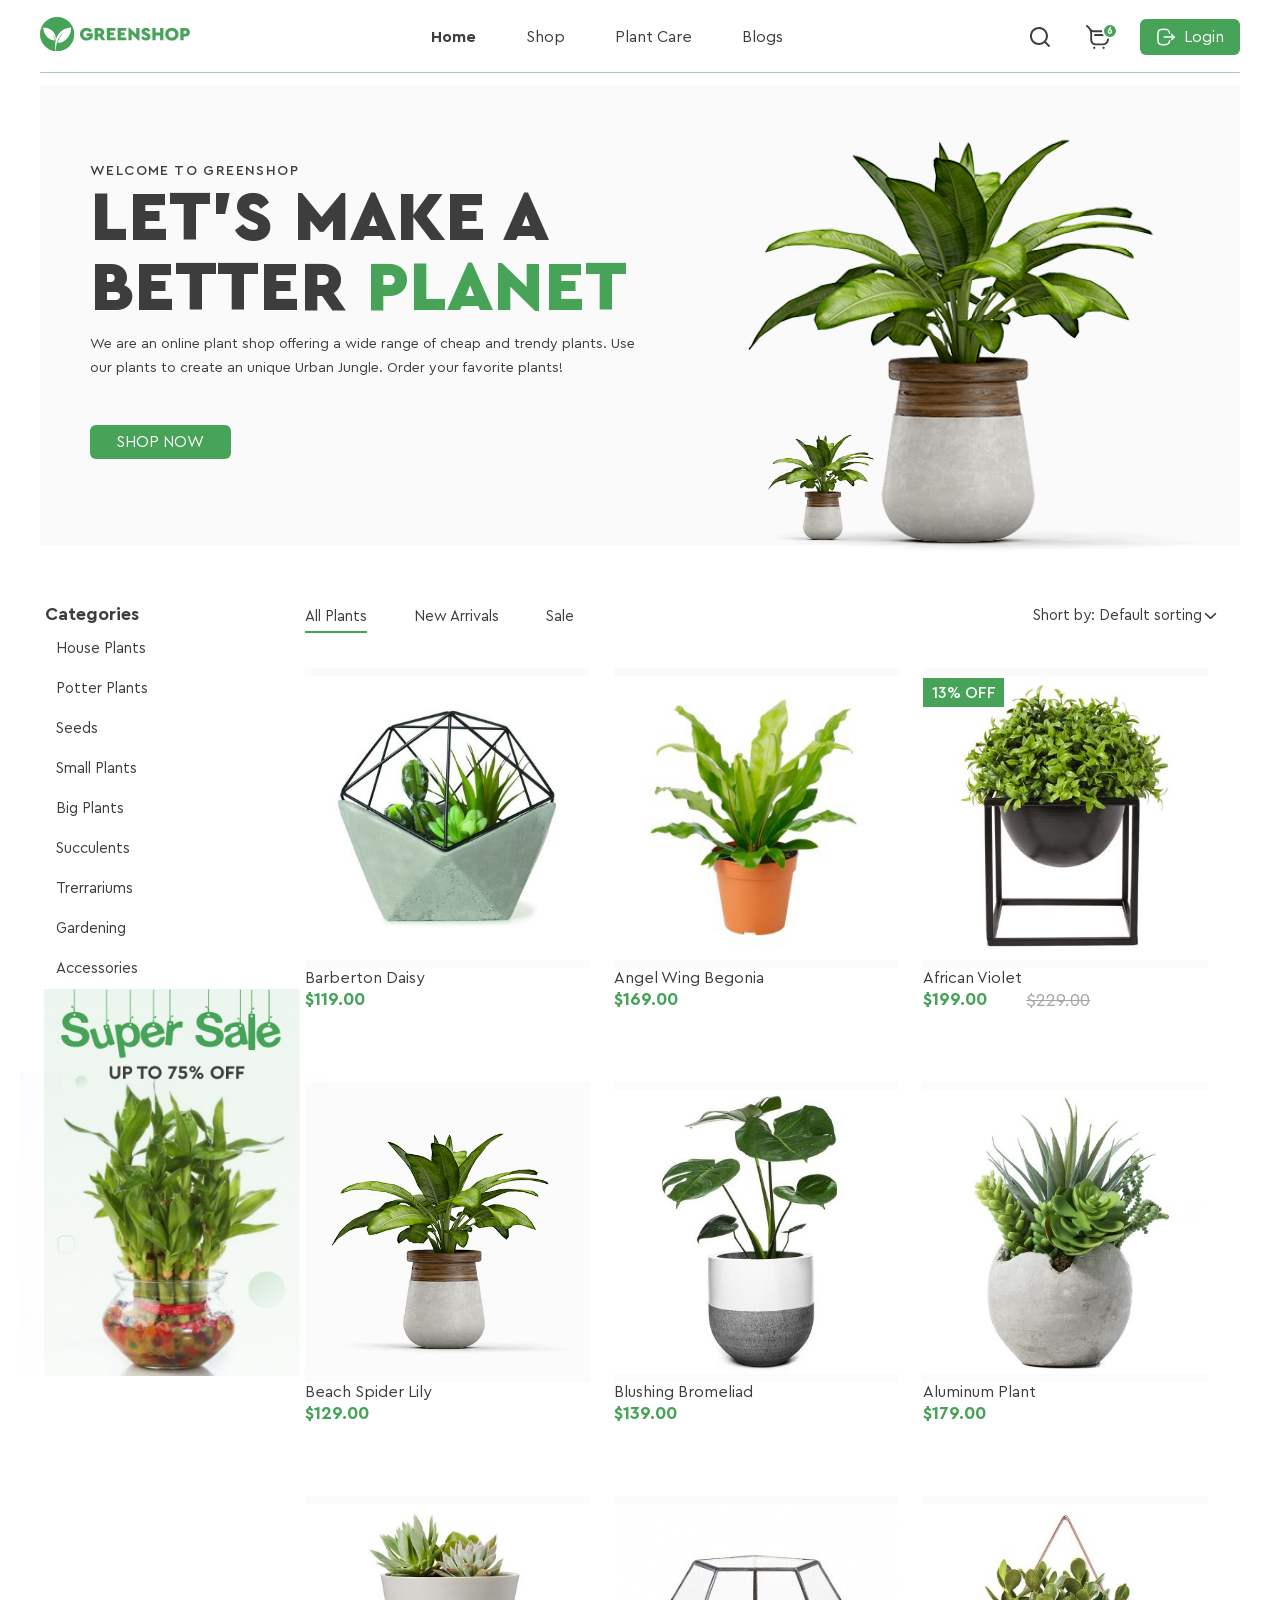
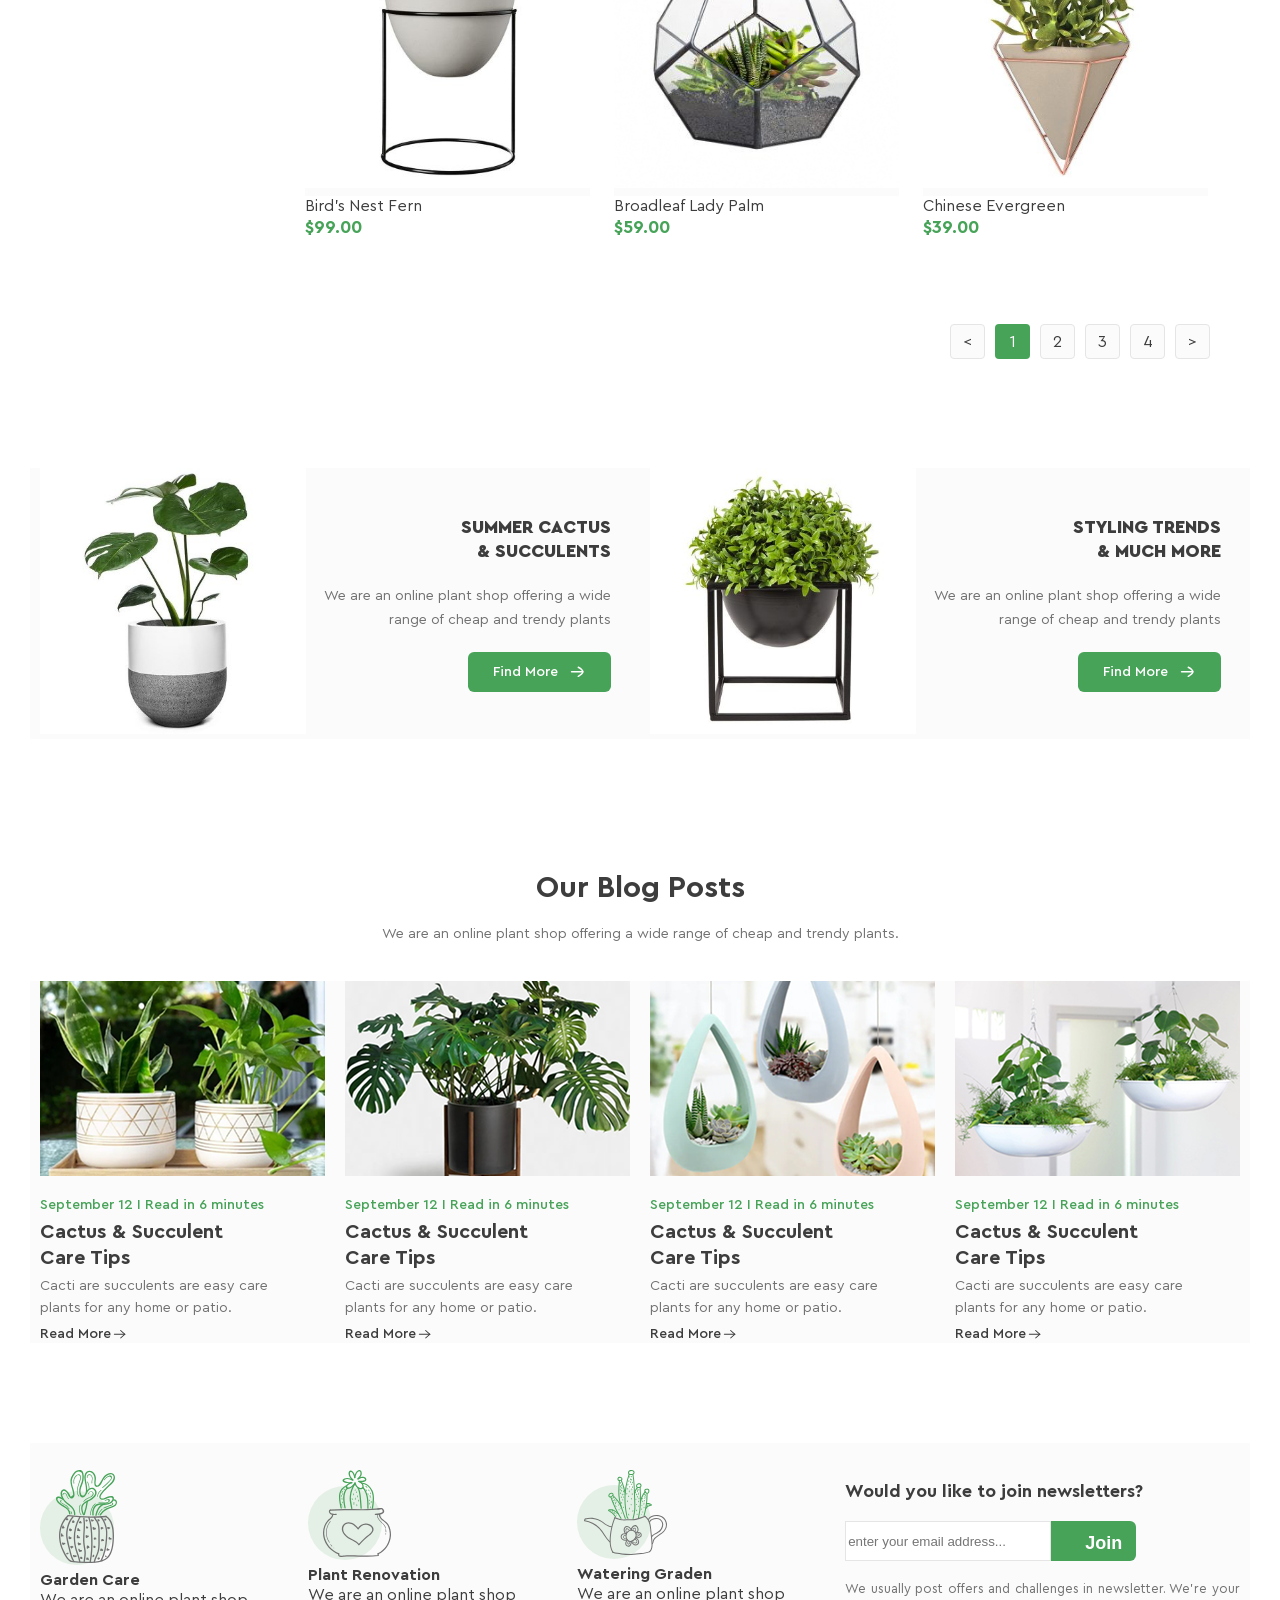
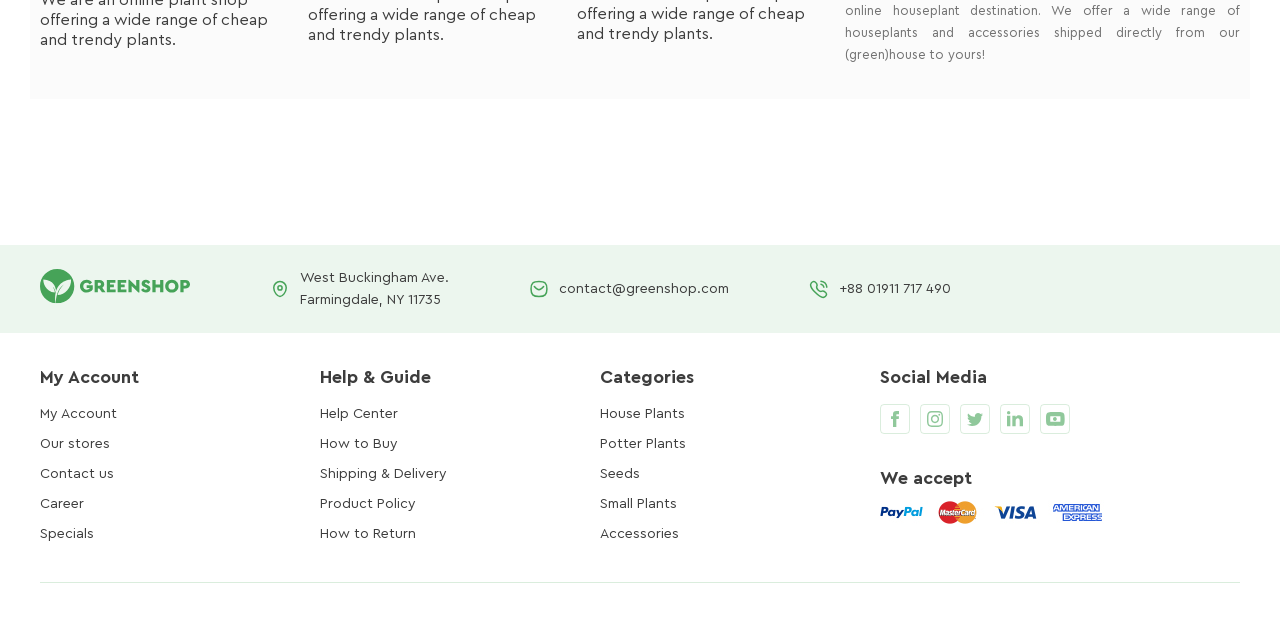
==== lesson11/index.html @ 42bcc13f "feat: add lesson11 folder with responsive layout" ====
<!DOCTYPE html>
<html lang="en">

<head>
    <meta charset="UTF-8">
    <meta name="viewport" content="width=device-width, initial-scale=1.0">
    <link rel="stylesheet" href="css/style.css">
    <title>Home</title>
</head>

<body class="body">
    <div class="wrapper">
        <header class="header">
            <a href="#" class="logo">
                <svg xmlns="http://www.w3.org/2000/svg" width="150" height="35" viewBox="0 0 150 35" fill="none">
                    <g clip-path="url(#clip0_1_38)">
                        <path
                            d="M17.15 0C7.67748 0 0 7.67746 0 17.15C0 26.0201 6.73548 33.3175 15.3711 34.207C14.8496 29.9134 15.0436 26.4001 15.7067 23.5135C15.3347 21.7225 14.4898 19.0703 12.5734 17.1864C12.5734 17.1864 13.8348 19.0784 14.5181 21.6214C14.5181 21.6255 14.5221 21.6295 14.5221 21.6335C14.5949 21.9044 14.6596 22.1793 14.7162 22.4623C14.7283 22.527 14.7404 22.5917 14.7526 22.6604C14.8051 22.9515 14.8536 23.2426 14.886 23.5418C5.19513 22.3532 3.12921 13.6569 3.35561 10.3781C13.665 10.9482 15.7754 17.8292 16.0827 22.0985C19.4585 11.0412 30.1843 10.4024 31.0697 10.3781C31.4538 18.8763 25.1509 25.5026 17.6149 26.0807C17.6635 25.8503 17.7201 25.6198 17.7767 25.3934C17.7928 25.3247 17.813 25.26 17.8333 25.1913C17.8777 25.0296 17.9222 24.8679 17.9748 24.7061C17.995 24.6374 18.0192 24.5646 18.0394 24.4959C18.096 24.318 18.1567 24.1442 18.2173 23.9663C18.2335 23.9259 18.2456 23.8854 18.2618 23.845C18.3386 23.6348 18.4195 23.4326 18.5003 23.2305C18.5084 23.2143 18.5125 23.1941 18.5205 23.1779C18.5205 23.1779 18.5205 23.1779 18.5246 23.1779C20.4571 18.5043 24.0229 15.4439 24.0229 15.4439C17.0247 19.4868 15.8441 29.9983 15.6582 34.2231C16.1514 34.2676 16.6446 34.2999 17.15 34.2999C26.6225 34.2999 34.3 26.6225 34.3 17.15C34.3 7.67746 26.6225 0 17.15 0Z"
                            fill="#46A358" />
                        <path
                            d="M46.7038 10.7454C48.9719 10.7454 50.8235 11.7198 52.0243 13.4987L49.7764 15.4109C48.9719 14.287 47.9975 13.7048 46.6472 13.7048C44.5691 13.7048 43.2754 15.0713 43.2754 17.1534C43.2754 19.2719 44.6419 20.695 46.8372 20.695C48.0177 20.695 48.9557 20.2826 49.5541 19.5913V19.0091H46.6674V16.2357H52.7763V20.1331C52.1941 21.164 51.3693 21.9888 50.302 22.6235C49.2347 23.242 48.0339 23.5614 46.7038 23.5614C42.9924 23.618 39.9238 20.7314 39.9764 17.1534C39.9198 13.5957 42.9924 10.6888 46.7038 10.7454Z"
                            fill="#46A358" />
                        <path
                            d="M61.9577 23.3315L59.1681 19.4907H57.8379V23.3315H54.6157V10.9683H59.4672C62.2204 10.9683 64.246 12.6542 64.246 15.2214C64.246 16.7375 63.5142 17.9948 62.2973 18.7428L65.5559 23.3315H61.9577ZM57.8339 16.6809H59.4834C60.3809 16.6809 60.9631 16.0987 60.9631 15.2214C60.9631 14.3441 60.3809 13.7781 59.4834 13.7781H57.8339V16.6809Z"
                            fill="#46A358" />
                        <path
                            d="M66.8335 10.9683H75.4126V13.8711H70.0557V15.5772H73.8763V18.2738H70.0557V20.4287H75.639V23.3315H66.8335V10.9683Z"
                            fill="#46A358" />
                        <path
                            d="M77.644 10.9683H86.223V13.8711H80.8662V15.5772H84.6867V18.2738H80.8662V20.4287H86.4494V23.3315H77.644V10.9683Z"
                            fill="#46A358" />
                        <path
                            d="M99.4194 10.9681V23.5577H98.3884L91.6812 17.0567V23.3313H88.459V10.7417H89.4899L96.1971 17.1497V10.9681H99.4194Z"
                            fill="#46A358" />
                        <path
                            d="M103.264 19.1349C103.996 20.1092 104.764 20.7278 106.017 20.7278C106.862 20.7278 107.291 20.4286 107.291 19.8262C107.291 19.2845 107.008 19.1147 106.034 18.6821L104.76 18.1201C102.718 17.2186 101.631 16.0583 101.631 14.3926C101.631 12.2013 103.43 10.7378 105.957 10.7378C107.998 10.7378 109.442 11.7121 110.19 13.2282L108.035 14.8777C107.436 13.9802 106.875 13.5678 105.993 13.5678C105.318 13.5678 104.889 13.8306 104.889 14.3562C104.889 14.805 105.152 15.0516 105.957 15.3669L107.38 15.9653C109.535 16.8668 110.545 17.9503 110.545 19.6928C110.545 22.0903 108.577 23.5538 106.009 23.5538C103.782 23.5538 101.983 22.4865 101.081 20.7804L103.264 19.1349Z"
                            fill="#46A358" />
                        <path
                            d="M112.393 10.9683H115.615V15.4842H120.131V10.9683H123.353V23.3315H120.131V18.387H115.615V23.3315H112.393V10.9683Z"
                            fill="#46A358" />
                        <path
                            d="M131.843 10.7417C135.442 10.6649 138.607 13.6081 138.53 17.1497C138.603 20.7277 135.442 23.6143 131.843 23.5577C128.229 23.6143 125.116 20.7277 125.193 17.1497C125.116 13.6081 128.229 10.6689 131.843 10.7417ZM131.86 13.7011C129.874 13.7011 128.488 15.108 128.488 17.1497C128.488 18.1806 128.807 19.0216 129.426 19.6603C130.044 20.2789 130.869 20.5983 131.86 20.5983C133.772 20.5983 135.231 19.2116 135.231 17.1497C135.235 15.108 133.772 13.7011 131.86 13.7011Z"
                            fill="#46A358" />
                        <path
                            d="M140.374 10.9683H145.225C147.979 10.9683 150.004 12.6542 150.004 15.2214C150.004 17.7523 147.926 19.4907 145.225 19.4907H143.596V23.3315H140.374V10.9683ZM145.242 16.6809C146.139 16.6809 146.721 16.0987 146.721 15.2214C146.721 14.3441 146.139 13.7781 145.242 13.7781H143.592V16.6809H145.242Z"
                            fill="#46A358" />
                    </g>
                    <defs>
                        <clipPath id="clip0_1_38">
                            <rect width="150" height="34.2999" fill="white" />
                        </clipPath>
                    </defs>
                </svg>
            </a>
            <nav class="menu-nav">
                <ul class="navigation">
                    <li><a href="#" class="active">Home</a></li>
                    <li><a href="#">Shop</a></li>
                    <li>
                        <a href="#">Plant Care</a>
                        <ul class="nav-hover">
                            <li><a href="#">Drainage</a></li>
                            <li><a href="#">Fungicides</a></li>
                            <li><a href="#">Fertilizer</a></li>
                            <li><a href="#">Priming</a></li>
                        </ul>
                    </li>
                    <li><a href="#">Blogs</a></li>
                </ul>
            </nav>
            <div class="line">
                <button type="button" class="search">
                    <svg xmlns="http://www.w3.org/2000/svg" width="20" height="20" viewBox="0 0 20 20" fill="none">
                        <path
                            d="M14.5726 16.0029C10.5755 19.1865 4.988 18.3056 2.02842 14.6542C-0.828088 11.129 -0.64944 6.04347 2.44943 2.82482C5.65137 -0.500594 10.6854 -0.944524 14.3346 1.78337C15.642 2.76051 16.6183 4.00364 17.2542 5.50838C17.8938 7.02186 18.0881 8.59654 17.8663 10.2205C17.6452 11.837 17 13.2775 15.9499 14.6217C16.0349 14.6773 16.1255 14.7173 16.1904 14.7822C17.3448 15.9311 18.4947 17.0843 19.6491 18.2331C19.9227 18.5054 20.0589 18.8225 19.9776 19.2047C19.8165 19.9651 18.9107 20.2586 18.3298 19.7366C18.0575 19.4925 17.807 19.2234 17.5484 18.9649C16.6002 18.0177 15.6526 17.0699 14.7044 16.1227C14.665 16.0853 14.6238 16.0503 14.5726 16.0029ZM15.9605 8.98677C15.9705 5.12689 12.8529 2.00627 8.98261 2.00065C5.12292 1.99503 2.00781 5.09068 1.99094 8.94806C1.97408 12.8173 5.08544 15.9467 8.96762 15.9648C12.8117 15.9829 15.9505 12.8504 15.9605 8.98677Z"
                            fill="#3D3D3D" />
                    </svg>
                </button>
                <a href="#" class="shop">
                    <svg xmlns="http://www.w3.org/2000/svg" width="24" height="24" viewBox="0 0 24 24" fill="none">
                        <path
                            d="M17.1558 20.25H9.89066C6.78905 20.25 4.26569 17.7267 4.26569 14.6251V8.85947C4.26569 5.9762 2.82861 3.30739 0.421544 1.72031C-0.0107343 1.43531 -0.130077 0.853876 0.154921 0.421598C0.439919 -0.0107278 1.02131 -0.130118 1.45368 0.154974C2.82776 1.06097 3.94254 2.2559 4.73969 3.63167C4.91195 3.82466 6.30104 5.29699 8.57821 5.29699H19.3738C22.3191 5.24191 24.6245 8.19769 23.8544 11.0406L22.6117 15.9939C21.9829 18.4998 19.7394 20.25 17.1558 20.25ZM5.90415 6.64234C6.06001 7.36238 6.14068 8.10483 6.14068 8.85947V14.6251C6.14068 16.6928 7.82292 18.375 9.89066 18.375H17.1558C18.8782 18.375 20.3739 17.2082 20.793 15.5376L22.0358 10.5844C22.4933 8.89509 21.1233 7.13931 19.3738 7.17198H8.57817C7.54828 7.17198 6.65185 6.94993 5.90415 6.64234ZM9.42191 22.8281C9.42191 22.1809 8.89724 21.6563 8.25004 21.6563C6.69511 21.7182 6.69647 23.9387 8.25004 24C8.89724 24 9.42191 23.4753 9.42191 22.8281ZM18.75 22.8281C18.75 22.1809 18.2253 21.6563 17.5781 21.6563C16.0232 21.7182 16.0245 23.9387 17.5781 24C18.2253 24 18.75 23.4753 18.75 22.8281ZM20.3113 9.98446C20.3113 9.46668 19.8916 9.04697 19.3738 9.04697H8.95316C7.7093 9.09647 7.71023 10.8729 8.95316 10.922H19.3738C19.8916 10.922 20.3113 10.5022 20.3113 9.98446Z"
                            fill="#3D3D3D" />
                    </svg>
                    
                        <div class="number">6</div>
                    
                </a>
                <a href="" class="login">
                    <svg xmlns="http://www.w3.org/2000/svg" width="20" height="20" viewBox="0 0 20 20" fill="none">
                        <path d="M18.1592 10.1003H8.125" stroke="white" stroke-width="1.5" stroke-linecap="round"
                            stroke-linejoin="round" />
                        <path d="M15.7202 7.67041L18.1602 10.1004L15.7202 12.5304" stroke="white" stroke-width="1.5"
                            stroke-linecap="round" stroke-linejoin="round" />
                        <path
                            d="M13.6331 6.35817C13.3581 3.37484 12.2414 2.2915 7.79972 2.2915C1.88222 2.2915 1.88222 4.2165 1.88222 9.99984C1.88222 15.7832 1.88222 17.7082 7.79972 17.7082C12.2414 17.7082 13.3581 16.6248 13.6331 13.6415"
                            stroke="white" stroke-width="1.5" stroke-linecap="round" stroke-linejoin="round" />
                    </svg>
                    Login
                </a>
            </div>
        </header>
        <main class="main">
            <section class="section">
                <div class="capa-list">
                    <div class="capa circle">
                        <p class="wel">Welcome to GreenShop</p>
                        <h1 class="title">Let’s Make a <br> Better <span class="span">Planet</span></h1>
                        <p class="description">We are an online plant shop offering a wide range of cheap and trendy
                            plants. Use <br> our plants to create an unique Urban Jungle. Order your favorite plants!
                        </p>
                        <a href="#" class="button-shop"> Shop Now </a>
                    </div>
                    <div class="img capa">
                        <img src="img/header.png" class="plant">
                    </div>
                </div>
            </section>
            <div class="catalog">
                <div class="catalog-left">
                    <div class="menu">
                        <h3>Categories</h3>
                        <ul>
                            <li><a href="#">House Plants</a></li>
                            <li><a href="#">Potter Plants</a></li>
                            <li><a href="#">Seeds</a></li>
                            <li><a href="#">Small Plants</a></li>
                            <li><a href="#">Big Plants</a></li>
                            <li><a href="#">Succulents</a></li>
                            <li><a href="#">Trerrariums</a></li>
                            <li><a href="#">Gardening</a></li>
                            <li><a href="#">Accessories</a></li>
                        </ul>
                    </div>
                    <div class="baner">
                        <a href="#"><img src="./img/banner.jpg" alt=""></a>
                    </div>
                </div>
                <section class="catalog-main">
                    <div class="catalog-filter">
                        <div class="catalog-filter-link">
                            <ul>
                                <li><a href="#" class="active-link">All Plants</a></li>
                                <li><a href="#">New Arrivals</a></li>
                                <li><a href="#">Sale</a></li>
                            </ul>
                        </div>
                        <div class="catalog-sort">
                            <span class="sort-label">
                                Short by: Default sorting
                                <svg xmlns="http://www.w3.org/2000/svg" width="18" height="16" viewBox="0 0 18 16" fill="none">
                                    <path d="M13.4979 5.66675L8.52495 10.3334L3.552 5.66675" stroke="#3D3D3D" stroke-width="1.5" stroke-linecap="round" stroke-linejoin="round"/>
                                </svg>
                            </span>
                           
                        </div>
                    </div>
                    <div class="catalog-list">
                        <div class="item">
                            <article class="catalog-item">
                                <div>
                                    <div class="catalog-item-pic">
                                        <img src="./img/img1.png" class="img-responsive" alt="">
                                        <div class="catalog-icons">
                                            <a href="#"> 
                                                <svg xmlns="http://www.w3.org/2000/svg" width="20" height="20" viewBox="0 0 20 20" fill="none">
                                                    <path d="M14.294 16.8721H8.24077C5.65655 16.8721 3.55412 14.7696 3.55412 12.1854V7.3816C3.55412 4.9793 2.35676 2.75568 0.351225 1.43334C-0.00894369 1.19588 -0.108379 0.711439 0.129078 0.35127C0.366535 -0.00893829 0.850939 -0.108412 1.21119 0.129123C2.35606 0.883986 3.28487 1.87959 3.94905 3.02586C4.09258 3.18665 5.24995 4.41338 7.14726 4.41338H16.142C18.596 4.36749 20.5168 6.83021 19.8752 9.19892L18.8397 13.3259C18.3159 15.4138 16.4466 16.8721 14.294 16.8721ZM4.91926 5.53431C5.04912 6.13424 5.11634 6.75284 5.11634 7.3816V12.1854C5.11634 13.9082 6.51796 15.3098 8.24077 15.3098H14.294C15.7291 15.3098 16.9752 14.3377 17.3245 12.9457L18.3599 8.81876C18.7412 7.41128 17.5997 5.94838 16.142 5.9756H7.14722C6.28913 5.9756 5.54224 5.7906 4.91926 5.53431ZM7.85021 19.0201C7.85021 18.4809 7.41307 18.0437 6.87383 18.0437C5.57828 18.0953 5.57942 19.9454 6.87383 19.9965C7.41307 19.9965 7.85021 19.5593 7.85021 19.0201ZM15.6222 19.0201C15.6222 18.4809 15.1851 18.0437 14.6459 18.0437C13.3503 18.0953 13.3514 19.9454 14.6459 19.9965C15.1851 19.9965 15.6222 19.5593 15.6222 19.0201ZM16.9231 8.31893C16.9231 7.88752 16.5734 7.53782 16.142 7.53782H7.45966C6.42329 7.57906 6.42407 9.05914 7.45966 9.10003H16.142C16.5734 9.10003 16.9231 8.75033 16.9231 8.31893Z" fill="#3D3D3D"/>
                                                </svg>
                                            </a>
                                            <a href="#"> 
                                                <svg xmlns="http://www.w3.org/2000/svg" width="20" height="20" viewBox="0 0 20 20" fill="none">
                                                    <path d="M10 18.8873C9.71527 18.8873 9.44077 18.7842 9.22684 18.5968C8.41888 17.8903 7.63992 17.2264 6.95267 16.6408L6.94916 16.6377C4.93423 14.9207 3.19427 13.4378 1.98364 11.9771C0.630341 10.3441 0 8.79578 0 7.10434C0 5.46097 0.563507 3.94485 1.58661 2.83508C2.62192 1.71219 4.04251 1.09375 5.58716 1.09375C6.74164 1.09375 7.79892 1.45874 8.72955 2.1785C9.19922 2.54181 9.62494 2.98645 10 3.5051C10.3752 2.98645 10.8008 2.54181 11.2706 2.1785C12.2012 1.45874 13.2585 1.09375 14.413 1.09375C15.9575 1.09375 17.3782 1.71219 18.4135 2.83508C19.4366 3.94485 20 5.46097 20 7.10434C20 8.79578 19.3698 10.3441 18.0165 11.9769C16.8059 13.4378 15.0661 14.9205 13.0515 16.6374C12.363 17.224 11.5828 17.8889 10.773 18.5971C10.5592 18.7842 10.2846 18.8873 10 18.8873ZM5.58716 2.26532C4.37363 2.26532 3.25882 2.74963 2.44781 3.62915C1.62476 4.52194 1.17142 5.75607 1.17142 7.10434C1.17142 8.52692 1.70013 9.79919 2.88559 11.2296C4.03137 12.6122 5.73563 14.0645 7.70889 15.7462L7.71255 15.7492C8.4024 16.3371 9.18442 17.0036 9.99832 17.7153C10.8171 17.0023 11.6003 16.3347 12.2916 15.7458C14.2647 14.0642 15.9688 12.6122 17.1146 11.2296C18.2999 9.79919 18.8286 8.52692 18.8286 7.10434C18.8286 5.75607 18.3752 4.52194 17.5522 3.62915C16.7413 2.74963 15.6264 2.26532 14.413 2.26532C13.524 2.26532 12.7078 2.54791 11.9872 3.10516C11.3449 3.60199 10.8975 4.23004 10.6352 4.66949C10.5003 4.89548 10.2629 5.03036 10 5.03036C9.73709 5.03036 9.49966 4.89548 9.36478 4.66949C9.10263 4.23004 8.65524 3.60199 8.01285 3.10516C7.29218 2.54791 6.47598 2.26532 5.58716 2.26532Z" fill="#3D3D3D"/>
                                                </svg>
                                            </a>
                                            <a href="#"> 
                                                <svg xmlns="http://www.w3.org/2000/svg" width="20" height="20" viewBox="0 0 20 20" fill="none">
                                                    <g clip-path="url(#clip0_34326_66)">
                                                        <path d="M14.5655 16.0022C10.5703 19.1858 4.98543 18.3048 2.02723 14.6536C-0.827947 11.1284 -0.649381 6.04306 2.44805 2.8245C5.6485 -0.500824 10.6802 -0.944742 14.3277 1.78307C15.6344 2.76019 16.6103 4.00328 17.2459 5.50798C17.8852 7.02142 18.0794 8.59605 17.8578 10.22C17.6367 11.8365 16.9918 13.2769 15.9422 14.6211C16.0272 14.6767 16.1177 14.7166 16.1826 14.7816C17.3364 15.9304 18.4859 17.0836 19.6397 18.2324C19.9131 18.5046 20.0493 18.8218 19.9681 19.2039C19.807 19.9643 18.9017 20.2578 18.321 19.7358C18.0488 19.4917 17.7985 19.2226 17.54 18.9641C16.5922 18.017 15.6451 17.0692 14.6973 16.122C14.6579 16.0846 14.6167 16.0496 14.5655 16.0022ZM15.9529 8.98627C15.9629 5.1265 12.8467 2.00597 8.97818 2.00035C5.12029 1.99473 2.00663 5.09029 1.98977 8.94757C1.97291 12.8167 5.08283 15.946 8.9632 15.9641C12.8055 15.9822 15.9429 12.8498 15.9529 8.98627Z" fill="#3D3D3D"/>
                                                    </g>
                                                    <defs>
                                                        <clipPath id="clip0_34326_66">
                                                        <rect width="19.9913" height="20" fill="white"/>
                                                        </clipPath>
                                                    </defs>
                                                </svg>
                                            </a>
                                        </div>
                                    </div>
                                    <a href="#" class="catalog-item-title">Barberton Daisy</a>
                                    <p class="catalog-item-price">$119.00</p>
                                </div>
                            </article>
                        </div>
                        <div class="item">
                            <article class="catalog-item">
                                <div>
                                    <div class="catalog-item-pic">
                                        <img src="./img/img2.jpg" class="img-responsive" alt="">
                                        <div class="catalog-icons">
                                            <a href="#"> 
                                                <svg xmlns="http://www.w3.org/2000/svg" width="20" height="20" viewBox="0 0 20 20" fill="none">
                                                    <path d="M14.294 16.8721H8.24077C5.65655 16.8721 3.55412 14.7696 3.55412 12.1854V7.3816C3.55412 4.9793 2.35676 2.75568 0.351225 1.43334C-0.00894369 1.19588 -0.108379 0.711439 0.129078 0.35127C0.366535 -0.00893829 0.850939 -0.108412 1.21119 0.129123C2.35606 0.883986 3.28487 1.87959 3.94905 3.02586C4.09258 3.18665 5.24995 4.41338 7.14726 4.41338H16.142C18.596 4.36749 20.5168 6.83021 19.8752 9.19892L18.8397 13.3259C18.3159 15.4138 16.4466 16.8721 14.294 16.8721ZM4.91926 5.53431C5.04912 6.13424 5.11634 6.75284 5.11634 7.3816V12.1854C5.11634 13.9082 6.51796 15.3098 8.24077 15.3098H14.294C15.7291 15.3098 16.9752 14.3377 17.3245 12.9457L18.3599 8.81876C18.7412 7.41128 17.5997 5.94838 16.142 5.9756H7.14722C6.28913 5.9756 5.54224 5.7906 4.91926 5.53431ZM7.85021 19.0201C7.85021 18.4809 7.41307 18.0437 6.87383 18.0437C5.57828 18.0953 5.57942 19.9454 6.87383 19.9965C7.41307 19.9965 7.85021 19.5593 7.85021 19.0201ZM15.6222 19.0201C15.6222 18.4809 15.1851 18.0437 14.6459 18.0437C13.3503 18.0953 13.3514 19.9454 14.6459 19.9965C15.1851 19.9965 15.6222 19.5593 15.6222 19.0201ZM16.9231 8.31893C16.9231 7.88752 16.5734 7.53782 16.142 7.53782H7.45966C6.42329 7.57906 6.42407 9.05914 7.45966 9.10003H16.142C16.5734 9.10003 16.9231 8.75033 16.9231 8.31893Z" fill="#3D3D3D"/>
                                                </svg>
                                            </a>
                                            <a href="#"> 
                                                <svg xmlns="http://www.w3.org/2000/svg" width="20" height="20" viewBox="0 0 20 20" fill="none">
                                                    <path d="M10 18.8873C9.71527 18.8873 9.44077 18.7842 9.22684 18.5968C8.41888 17.8903 7.63992 17.2264 6.95267 16.6408L6.94916 16.6377C4.93423 14.9207 3.19427 13.4378 1.98364 11.9771C0.630341 10.3441 0 8.79578 0 7.10434C0 5.46097 0.563507 3.94485 1.58661 2.83508C2.62192 1.71219 4.04251 1.09375 5.58716 1.09375C6.74164 1.09375 7.79892 1.45874 8.72955 2.1785C9.19922 2.54181 9.62494 2.98645 10 3.5051C10.3752 2.98645 10.8008 2.54181 11.2706 2.1785C12.2012 1.45874 13.2585 1.09375 14.413 1.09375C15.9575 1.09375 17.3782 1.71219 18.4135 2.83508C19.4366 3.94485 20 5.46097 20 7.10434C20 8.79578 19.3698 10.3441 18.0165 11.9769C16.8059 13.4378 15.0661 14.9205 13.0515 16.6374C12.363 17.224 11.5828 17.8889 10.773 18.5971C10.5592 18.7842 10.2846 18.8873 10 18.8873ZM5.58716 2.26532C4.37363 2.26532 3.25882 2.74963 2.44781 3.62915C1.62476 4.52194 1.17142 5.75607 1.17142 7.10434C1.17142 8.52692 1.70013 9.79919 2.88559 11.2296C4.03137 12.6122 5.73563 14.0645 7.70889 15.7462L7.71255 15.7492C8.4024 16.3371 9.18442 17.0036 9.99832 17.7153C10.8171 17.0023 11.6003 16.3347 12.2916 15.7458C14.2647 14.0642 15.9688 12.6122 17.1146 11.2296C18.2999 9.79919 18.8286 8.52692 18.8286 7.10434C18.8286 5.75607 18.3752 4.52194 17.5522 3.62915C16.7413 2.74963 15.6264 2.26532 14.413 2.26532C13.524 2.26532 12.7078 2.54791 11.9872 3.10516C11.3449 3.60199 10.8975 4.23004 10.6352 4.66949C10.5003 4.89548 10.2629 5.03036 10 5.03036C9.73709 5.03036 9.49966 4.89548 9.36478 4.66949C9.10263 4.23004 8.65524 3.60199 8.01285 3.10516C7.29218 2.54791 6.47598 2.26532 5.58716 2.26532Z" fill="#3D3D3D"/>
                                                </svg>
                                            </a>
                                            <a href="#"> 
                                                <svg xmlns="http://www.w3.org/2000/svg" width="20" height="20" viewBox="0 0 20 20" fill="none">
                                                    <g clip-path="url(#clip0_34326_66)">
                                                        <path d="M14.5655 16.0022C10.5703 19.1858 4.98543 18.3048 2.02723 14.6536C-0.827947 11.1284 -0.649381 6.04306 2.44805 2.8245C5.6485 -0.500824 10.6802 -0.944742 14.3277 1.78307C15.6344 2.76019 16.6103 4.00328 17.2459 5.50798C17.8852 7.02142 18.0794 8.59605 17.8578 10.22C17.6367 11.8365 16.9918 13.2769 15.9422 14.6211C16.0272 14.6767 16.1177 14.7166 16.1826 14.7816C17.3364 15.9304 18.4859 17.0836 19.6397 18.2324C19.9131 18.5046 20.0493 18.8218 19.9681 19.2039C19.807 19.9643 18.9017 20.2578 18.321 19.7358C18.0488 19.4917 17.7985 19.2226 17.54 18.9641C16.5922 18.017 15.6451 17.0692 14.6973 16.122C14.6579 16.0846 14.6167 16.0496 14.5655 16.0022ZM15.9529 8.98627C15.9629 5.1265 12.8467 2.00597 8.97818 2.00035C5.12029 1.99473 2.00663 5.09029 1.98977 8.94757C1.97291 12.8167 5.08283 15.946 8.9632 15.9641C12.8055 15.9822 15.9429 12.8498 15.9529 8.98627Z" fill="#3D3D3D"/>
                                                    </g>
                                                    <defs>
                                                        <clipPath id="clip0_34326_66">
                                                        <rect width="19.9913" height="20" fill="white"/>
                                                        </clipPath>
                                                    </defs>
                                                </svg>
                                            </a>
                                        </div>
                                    </div>
                                    <a href="#" class="catalog-item-title">Angel Wing Begonia</a>
                                    <p class="catalog-item-price">$169.00</p>
                                </div>
                            </article>
                        </div>
                        <div class="item">
                            <article class="catalog-item">
                                <div class="catalog-label">
                                    13% off
                                </div>
                                <div>
                                    <div class="catalog-item-pic">
                                        <img src="./img/img3.png" class="img-responsive" alt="">
                                        <div class="catalog-icons">
                                            <a href="#"> 
                                                <svg xmlns="http://www.w3.org/2000/svg" width="20" height="20" viewBox="0 0 20 20" fill="none">
                                                    <path d="M14.294 16.8721H8.24077C5.65655 16.8721 3.55412 14.7696 3.55412 12.1854V7.3816C3.55412 4.9793 2.35676 2.75568 0.351225 1.43334C-0.00894369 1.19588 -0.108379 0.711439 0.129078 0.35127C0.366535 -0.00893829 0.850939 -0.108412 1.21119 0.129123C2.35606 0.883986 3.28487 1.87959 3.94905 3.02586C4.09258 3.18665 5.24995 4.41338 7.14726 4.41338H16.142C18.596 4.36749 20.5168 6.83021 19.8752 9.19892L18.8397 13.3259C18.3159 15.4138 16.4466 16.8721 14.294 16.8721ZM4.91926 5.53431C5.04912 6.13424 5.11634 6.75284 5.11634 7.3816V12.1854C5.11634 13.9082 6.51796 15.3098 8.24077 15.3098H14.294C15.7291 15.3098 16.9752 14.3377 17.3245 12.9457L18.3599 8.81876C18.7412 7.41128 17.5997 5.94838 16.142 5.9756H7.14722C6.28913 5.9756 5.54224 5.7906 4.91926 5.53431ZM7.85021 19.0201C7.85021 18.4809 7.41307 18.0437 6.87383 18.0437C5.57828 18.0953 5.57942 19.9454 6.87383 19.9965C7.41307 19.9965 7.85021 19.5593 7.85021 19.0201ZM15.6222 19.0201C15.6222 18.4809 15.1851 18.0437 14.6459 18.0437C13.3503 18.0953 13.3514 19.9454 14.6459 19.9965C15.1851 19.9965 15.6222 19.5593 15.6222 19.0201ZM16.9231 8.31893C16.9231 7.88752 16.5734 7.53782 16.142 7.53782H7.45966C6.42329 7.57906 6.42407 9.05914 7.45966 9.10003H16.142C16.5734 9.10003 16.9231 8.75033 16.9231 8.31893Z" fill="#3D3D3D"/>
                                                </svg>
                                            </a>
                                            <a href="#"> 
                                                <svg xmlns="http://www.w3.org/2000/svg" width="20" height="20" viewBox="0 0 20 20" fill="none">
                                                    <path d="M10 18.8873C9.71527 18.8873 9.44077 18.7842 9.22684 18.5968C8.41888 17.8903 7.63992 17.2264 6.95267 16.6408L6.94916 16.6377C4.93423 14.9207 3.19427 13.4378 1.98364 11.9771C0.630341 10.3441 0 8.79578 0 7.10434C0 5.46097 0.563507 3.94485 1.58661 2.83508C2.62192 1.71219 4.04251 1.09375 5.58716 1.09375C6.74164 1.09375 7.79892 1.45874 8.72955 2.1785C9.19922 2.54181 9.62494 2.98645 10 3.5051C10.3752 2.98645 10.8008 2.54181 11.2706 2.1785C12.2012 1.45874 13.2585 1.09375 14.413 1.09375C15.9575 1.09375 17.3782 1.71219 18.4135 2.83508C19.4366 3.94485 20 5.46097 20 7.10434C20 8.79578 19.3698 10.3441 18.0165 11.9769C16.8059 13.4378 15.0661 14.9205 13.0515 16.6374C12.363 17.224 11.5828 17.8889 10.773 18.5971C10.5592 18.7842 10.2846 18.8873 10 18.8873ZM5.58716 2.26532C4.37363 2.26532 3.25882 2.74963 2.44781 3.62915C1.62476 4.52194 1.17142 5.75607 1.17142 7.10434C1.17142 8.52692 1.70013 9.79919 2.88559 11.2296C4.03137 12.6122 5.73563 14.0645 7.70889 15.7462L7.71255 15.7492C8.4024 16.3371 9.18442 17.0036 9.99832 17.7153C10.8171 17.0023 11.6003 16.3347 12.2916 15.7458C14.2647 14.0642 15.9688 12.6122 17.1146 11.2296C18.2999 9.79919 18.8286 8.52692 18.8286 7.10434C18.8286 5.75607 18.3752 4.52194 17.5522 3.62915C16.7413 2.74963 15.6264 2.26532 14.413 2.26532C13.524 2.26532 12.7078 2.54791 11.9872 3.10516C11.3449 3.60199 10.8975 4.23004 10.6352 4.66949C10.5003 4.89548 10.2629 5.03036 10 5.03036C9.73709 5.03036 9.49966 4.89548 9.36478 4.66949C9.10263 4.23004 8.65524 3.60199 8.01285 3.10516C7.29218 2.54791 6.47598 2.26532 5.58716 2.26532Z" fill="#3D3D3D"/>
                                                </svg>
                                            </a>
                                            <a href="#"> 
                                                <svg xmlns="http://www.w3.org/2000/svg" width="20" height="20" viewBox="0 0 20 20" fill="none">
                                                    <g clip-path="url(#clip0_34326_66)">
                                                        <path d="M14.5655 16.0022C10.5703 19.1858 4.98543 18.3048 2.02723 14.6536C-0.827947 11.1284 -0.649381 6.04306 2.44805 2.8245C5.6485 -0.500824 10.6802 -0.944742 14.3277 1.78307C15.6344 2.76019 16.6103 4.00328 17.2459 5.50798C17.8852 7.02142 18.0794 8.59605 17.8578 10.22C17.6367 11.8365 16.9918 13.2769 15.9422 14.6211C16.0272 14.6767 16.1177 14.7166 16.1826 14.7816C17.3364 15.9304 18.4859 17.0836 19.6397 18.2324C19.9131 18.5046 20.0493 18.8218 19.9681 19.2039C19.807 19.9643 18.9017 20.2578 18.321 19.7358C18.0488 19.4917 17.7985 19.2226 17.54 18.9641C16.5922 18.017 15.6451 17.0692 14.6973 16.122C14.6579 16.0846 14.6167 16.0496 14.5655 16.0022ZM15.9529 8.98627C15.9629 5.1265 12.8467 2.00597 8.97818 2.00035C5.12029 1.99473 2.00663 5.09029 1.98977 8.94757C1.97291 12.8167 5.08283 15.946 8.9632 15.9641C12.8055 15.9822 15.9429 12.8498 15.9529 8.98627Z" fill="#3D3D3D"/>
                                                    </g>
                                                    <defs>
                                                        <clipPath id="clip0_34326_66">
                                                        <rect width="19.9913" height="20" fill="white"/>
                                                        </clipPath>
                                                    </defs>
                                                </svg>
                                            </a>
                                        </div>
                                    </div>
                                    <a href="#" class="catalog-item-title">African Violet</a>
                                    <div class="sale">
                                        <p class="catalog-item-price">$199.00</p>
                                        <p class="item-price-sale">$229.00</p>
                                    </div>
                                </div>
                            </article>
                        </div>

                        <div class="item">
                            <article class="catalog-item">
                                <div>
                                    <div class="catalog-item-pic">
                                        <img src="./img/img4.png" class="img-responsive" alt="">
                                        <div class="catalog-icons">
                                            <a href="#"> 
                                                <svg xmlns="http://www.w3.org/2000/svg" width="20" height="20" viewBox="0 0 20 20" fill="none">
                                                    <path d="M14.294 16.8721H8.24077C5.65655 16.8721 3.55412 14.7696 3.55412 12.1854V7.3816C3.55412 4.9793 2.35676 2.75568 0.351225 1.43334C-0.00894369 1.19588 -0.108379 0.711439 0.129078 0.35127C0.366535 -0.00893829 0.850939 -0.108412 1.21119 0.129123C2.35606 0.883986 3.28487 1.87959 3.94905 3.02586C4.09258 3.18665 5.24995 4.41338 7.14726 4.41338H16.142C18.596 4.36749 20.5168 6.83021 19.8752 9.19892L18.8397 13.3259C18.3159 15.4138 16.4466 16.8721 14.294 16.8721ZM4.91926 5.53431C5.04912 6.13424 5.11634 6.75284 5.11634 7.3816V12.1854C5.11634 13.9082 6.51796 15.3098 8.24077 15.3098H14.294C15.7291 15.3098 16.9752 14.3377 17.3245 12.9457L18.3599 8.81876C18.7412 7.41128 17.5997 5.94838 16.142 5.9756H7.14722C6.28913 5.9756 5.54224 5.7906 4.91926 5.53431ZM7.85021 19.0201C7.85021 18.4809 7.41307 18.0437 6.87383 18.0437C5.57828 18.0953 5.57942 19.9454 6.87383 19.9965C7.41307 19.9965 7.85021 19.5593 7.85021 19.0201ZM15.6222 19.0201C15.6222 18.4809 15.1851 18.0437 14.6459 18.0437C13.3503 18.0953 13.3514 19.9454 14.6459 19.9965C15.1851 19.9965 15.6222 19.5593 15.6222 19.0201ZM16.9231 8.31893C16.9231 7.88752 16.5734 7.53782 16.142 7.53782H7.45966C6.42329 7.57906 6.42407 9.05914 7.45966 9.10003H16.142C16.5734 9.10003 16.9231 8.75033 16.9231 8.31893Z" fill="#3D3D3D"/>
                                                </svg>
                                            </a>
                                            <a href="#"> 
                                                <svg xmlns="http://www.w3.org/2000/svg" width="20" height="20" viewBox="0 0 20 20" fill="none">
                                                    <path d="M10 18.8873C9.71527 18.8873 9.44077 18.7842 9.22684 18.5968C8.41888 17.8903 7.63992 17.2264 6.95267 16.6408L6.94916 16.6377C4.93423 14.9207 3.19427 13.4378 1.98364 11.9771C0.630341 10.3441 0 8.79578 0 7.10434C0 5.46097 0.563507 3.94485 1.58661 2.83508C2.62192 1.71219 4.04251 1.09375 5.58716 1.09375C6.74164 1.09375 7.79892 1.45874 8.72955 2.1785C9.19922 2.54181 9.62494 2.98645 10 3.5051C10.3752 2.98645 10.8008 2.54181 11.2706 2.1785C12.2012 1.45874 13.2585 1.09375 14.413 1.09375C15.9575 1.09375 17.3782 1.71219 18.4135 2.83508C19.4366 3.94485 20 5.46097 20 7.10434C20 8.79578 19.3698 10.3441 18.0165 11.9769C16.8059 13.4378 15.0661 14.9205 13.0515 16.6374C12.363 17.224 11.5828 17.8889 10.773 18.5971C10.5592 18.7842 10.2846 18.8873 10 18.8873ZM5.58716 2.26532C4.37363 2.26532 3.25882 2.74963 2.44781 3.62915C1.62476 4.52194 1.17142 5.75607 1.17142 7.10434C1.17142 8.52692 1.70013 9.79919 2.88559 11.2296C4.03137 12.6122 5.73563 14.0645 7.70889 15.7462L7.71255 15.7492C8.4024 16.3371 9.18442 17.0036 9.99832 17.7153C10.8171 17.0023 11.6003 16.3347 12.2916 15.7458C14.2647 14.0642 15.9688 12.6122 17.1146 11.2296C18.2999 9.79919 18.8286 8.52692 18.8286 7.10434C18.8286 5.75607 18.3752 4.52194 17.5522 3.62915C16.7413 2.74963 15.6264 2.26532 14.413 2.26532C13.524 2.26532 12.7078 2.54791 11.9872 3.10516C11.3449 3.60199 10.8975 4.23004 10.6352 4.66949C10.5003 4.89548 10.2629 5.03036 10 5.03036C9.73709 5.03036 9.49966 4.89548 9.36478 4.66949C9.10263 4.23004 8.65524 3.60199 8.01285 3.10516C7.29218 2.54791 6.47598 2.26532 5.58716 2.26532Z" fill="#3D3D3D"/>
                                                </svg>
                                            </a>
                                            <a href="#"> 
                                                <svg xmlns="http://www.w3.org/2000/svg" width="20" height="20" viewBox="0 0 20 20" fill="none">
                                                    <g clip-path="url(#clip0_34326_66)">
                                                        <path d="M14.5655 16.0022C10.5703 19.1858 4.98543 18.3048 2.02723 14.6536C-0.827947 11.1284 -0.649381 6.04306 2.44805 2.8245C5.6485 -0.500824 10.6802 -0.944742 14.3277 1.78307C15.6344 2.76019 16.6103 4.00328 17.2459 5.50798C17.8852 7.02142 18.0794 8.59605 17.8578 10.22C17.6367 11.8365 16.9918 13.2769 15.9422 14.6211C16.0272 14.6767 16.1177 14.7166 16.1826 14.7816C17.3364 15.9304 18.4859 17.0836 19.6397 18.2324C19.9131 18.5046 20.0493 18.8218 19.9681 19.2039C19.807 19.9643 18.9017 20.2578 18.321 19.7358C18.0488 19.4917 17.7985 19.2226 17.54 18.9641C16.5922 18.017 15.6451 17.0692 14.6973 16.122C14.6579 16.0846 14.6167 16.0496 14.5655 16.0022ZM15.9529 8.98627C15.9629 5.1265 12.8467 2.00597 8.97818 2.00035C5.12029 1.99473 2.00663 5.09029 1.98977 8.94757C1.97291 12.8167 5.08283 15.946 8.9632 15.9641C12.8055 15.9822 15.9429 12.8498 15.9529 8.98627Z" fill="#3D3D3D"/>
                                                    </g>
                                                    <defs>
                                                        <clipPath id="clip0_34326_66">
                                                        <rect width="19.9913" height="20" fill="white"/>
                                                        </clipPath>
                                                    </defs>
                                                </svg>
                                            </a>
                                        </div>
                                    </div>
                                    <a href="#" class="catalog-item-title">Beach Spider Lily</a>
                                    <p class="catalog-item-price">$129.00</p>
                                </div>
                            </article>
                        </div>
                        <div class="item">
                            <article class="catalog-item">
                                <div>
                                    <div class="catalog-item-pic">
                                        <img src="./img/img5.png" class="img-responsive" alt="">
                                        <div class="catalog-icons">
                                            <a href="#"> 
                                                <svg xmlns="http://www.w3.org/2000/svg" width="20" height="20" viewBox="0 0 20 20" fill="none">
                                                    <path d="M14.294 16.8721H8.24077C5.65655 16.8721 3.55412 14.7696 3.55412 12.1854V7.3816C3.55412 4.9793 2.35676 2.75568 0.351225 1.43334C-0.00894369 1.19588 -0.108379 0.711439 0.129078 0.35127C0.366535 -0.00893829 0.850939 -0.108412 1.21119 0.129123C2.35606 0.883986 3.28487 1.87959 3.94905 3.02586C4.09258 3.18665 5.24995 4.41338 7.14726 4.41338H16.142C18.596 4.36749 20.5168 6.83021 19.8752 9.19892L18.8397 13.3259C18.3159 15.4138 16.4466 16.8721 14.294 16.8721ZM4.91926 5.53431C5.04912 6.13424 5.11634 6.75284 5.11634 7.3816V12.1854C5.11634 13.9082 6.51796 15.3098 8.24077 15.3098H14.294C15.7291 15.3098 16.9752 14.3377 17.3245 12.9457L18.3599 8.81876C18.7412 7.41128 17.5997 5.94838 16.142 5.9756H7.14722C6.28913 5.9756 5.54224 5.7906 4.91926 5.53431ZM7.85021 19.0201C7.85021 18.4809 7.41307 18.0437 6.87383 18.0437C5.57828 18.0953 5.57942 19.9454 6.87383 19.9965C7.41307 19.9965 7.85021 19.5593 7.85021 19.0201ZM15.6222 19.0201C15.6222 18.4809 15.1851 18.0437 14.6459 18.0437C13.3503 18.0953 13.3514 19.9454 14.6459 19.9965C15.1851 19.9965 15.6222 19.5593 15.6222 19.0201ZM16.9231 8.31893C16.9231 7.88752 16.5734 7.53782 16.142 7.53782H7.45966C6.42329 7.57906 6.42407 9.05914 7.45966 9.10003H16.142C16.5734 9.10003 16.9231 8.75033 16.9231 8.31893Z" fill="#3D3D3D"/>
                                                </svg>
                                            </a>
                                            <a href="#"> 
                                                <svg xmlns="http://www.w3.org/2000/svg" width="20" height="20" viewBox="0 0 20 20" fill="none">
                                                    <path d="M10 18.8873C9.71527 18.8873 9.44077 18.7842 9.22684 18.5968C8.41888 17.8903 7.63992 17.2264 6.95267 16.6408L6.94916 16.6377C4.93423 14.9207 3.19427 13.4378 1.98364 11.9771C0.630341 10.3441 0 8.79578 0 7.10434C0 5.46097 0.563507 3.94485 1.58661 2.83508C2.62192 1.71219 4.04251 1.09375 5.58716 1.09375C6.74164 1.09375 7.79892 1.45874 8.72955 2.1785C9.19922 2.54181 9.62494 2.98645 10 3.5051C10.3752 2.98645 10.8008 2.54181 11.2706 2.1785C12.2012 1.45874 13.2585 1.09375 14.413 1.09375C15.9575 1.09375 17.3782 1.71219 18.4135 2.83508C19.4366 3.94485 20 5.46097 20 7.10434C20 8.79578 19.3698 10.3441 18.0165 11.9769C16.8059 13.4378 15.0661 14.9205 13.0515 16.6374C12.363 17.224 11.5828 17.8889 10.773 18.5971C10.5592 18.7842 10.2846 18.8873 10 18.8873ZM5.58716 2.26532C4.37363 2.26532 3.25882 2.74963 2.44781 3.62915C1.62476 4.52194 1.17142 5.75607 1.17142 7.10434C1.17142 8.52692 1.70013 9.79919 2.88559 11.2296C4.03137 12.6122 5.73563 14.0645 7.70889 15.7462L7.71255 15.7492C8.4024 16.3371 9.18442 17.0036 9.99832 17.7153C10.8171 17.0023 11.6003 16.3347 12.2916 15.7458C14.2647 14.0642 15.9688 12.6122 17.1146 11.2296C18.2999 9.79919 18.8286 8.52692 18.8286 7.10434C18.8286 5.75607 18.3752 4.52194 17.5522 3.62915C16.7413 2.74963 15.6264 2.26532 14.413 2.26532C13.524 2.26532 12.7078 2.54791 11.9872 3.10516C11.3449 3.60199 10.8975 4.23004 10.6352 4.66949C10.5003 4.89548 10.2629 5.03036 10 5.03036C9.73709 5.03036 9.49966 4.89548 9.36478 4.66949C9.10263 4.23004 8.65524 3.60199 8.01285 3.10516C7.29218 2.54791 6.47598 2.26532 5.58716 2.26532Z" fill="#3D3D3D"/>
                                                </svg>
                                            </a>
                                            <a href="#"> 
                                                <svg xmlns="http://www.w3.org/2000/svg" width="20" height="20" viewBox="0 0 20 20" fill="none">
                                                    <g clip-path="url(#clip0_34326_66)">
                                                        <path d="M14.5655 16.0022C10.5703 19.1858 4.98543 18.3048 2.02723 14.6536C-0.827947 11.1284 -0.649381 6.04306 2.44805 2.8245C5.6485 -0.500824 10.6802 -0.944742 14.3277 1.78307C15.6344 2.76019 16.6103 4.00328 17.2459 5.50798C17.8852 7.02142 18.0794 8.59605 17.8578 10.22C17.6367 11.8365 16.9918 13.2769 15.9422 14.6211C16.0272 14.6767 16.1177 14.7166 16.1826 14.7816C17.3364 15.9304 18.4859 17.0836 19.6397 18.2324C19.9131 18.5046 20.0493 18.8218 19.9681 19.2039C19.807 19.9643 18.9017 20.2578 18.321 19.7358C18.0488 19.4917 17.7985 19.2226 17.54 18.9641C16.5922 18.017 15.6451 17.0692 14.6973 16.122C14.6579 16.0846 14.6167 16.0496 14.5655 16.0022ZM15.9529 8.98627C15.9629 5.1265 12.8467 2.00597 8.97818 2.00035C5.12029 1.99473 2.00663 5.09029 1.98977 8.94757C1.97291 12.8167 5.08283 15.946 8.9632 15.9641C12.8055 15.9822 15.9429 12.8498 15.9529 8.98627Z" fill="#3D3D3D"/>
                                                    </g>
                                                    <defs>
                                                        <clipPath id="clip0_34326_66">
                                                        <rect width="19.9913" height="20" fill="white"/>
                                                        </clipPath>
                                                    </defs>
                                                </svg>
                                            </a>
                                        </div>
                                    </div>
                                    <a href="#" class="catalog-item-title">Blushing Bromeliad</a>
                                    <p class="catalog-item-price">$139.00</p>
                                </div>
                            </article>
                        </div>
                        <div class="item">
                            <article class="catalog-item">
                                <div>
                                    <div class="catalog-item-pic">
                                        <img src="./img/img6.png" class="img-responsive" alt="">
                                        <div class="catalog-icons">
                                            <a href="#"> 
                                                <svg xmlns="http://www.w3.org/2000/svg" width="20" height="20" viewBox="0 0 20 20" fill="none">
                                                    <path d="M14.294 16.8721H8.24077C5.65655 16.8721 3.55412 14.7696 3.55412 12.1854V7.3816C3.55412 4.9793 2.35676 2.75568 0.351225 1.43334C-0.00894369 1.19588 -0.108379 0.711439 0.129078 0.35127C0.366535 -0.00893829 0.850939 -0.108412 1.21119 0.129123C2.35606 0.883986 3.28487 1.87959 3.94905 3.02586C4.09258 3.18665 5.24995 4.41338 7.14726 4.41338H16.142C18.596 4.36749 20.5168 6.83021 19.8752 9.19892L18.8397 13.3259C18.3159 15.4138 16.4466 16.8721 14.294 16.8721ZM4.91926 5.53431C5.04912 6.13424 5.11634 6.75284 5.11634 7.3816V12.1854C5.11634 13.9082 6.51796 15.3098 8.24077 15.3098H14.294C15.7291 15.3098 16.9752 14.3377 17.3245 12.9457L18.3599 8.81876C18.7412 7.41128 17.5997 5.94838 16.142 5.9756H7.14722C6.28913 5.9756 5.54224 5.7906 4.91926 5.53431ZM7.85021 19.0201C7.85021 18.4809 7.41307 18.0437 6.87383 18.0437C5.57828 18.0953 5.57942 19.9454 6.87383 19.9965C7.41307 19.9965 7.85021 19.5593 7.85021 19.0201ZM15.6222 19.0201C15.6222 18.4809 15.1851 18.0437 14.6459 18.0437C13.3503 18.0953 13.3514 19.9454 14.6459 19.9965C15.1851 19.9965 15.6222 19.5593 15.6222 19.0201ZM16.9231 8.31893C16.9231 7.88752 16.5734 7.53782 16.142 7.53782H7.45966C6.42329 7.57906 6.42407 9.05914 7.45966 9.10003H16.142C16.5734 9.10003 16.9231 8.75033 16.9231 8.31893Z" fill="#3D3D3D"/>
                                                </svg>
                                            </a>
                                            <a href="#"> 
                                                <svg xmlns="http://www.w3.org/2000/svg" width="20" height="20" viewBox="0 0 20 20" fill="none">
                                                    <path d="M10 18.8873C9.71527 18.8873 9.44077 18.7842 9.22684 18.5968C8.41888 17.8903 7.63992 17.2264 6.95267 16.6408L6.94916 16.6377C4.93423 14.9207 3.19427 13.4378 1.98364 11.9771C0.630341 10.3441 0 8.79578 0 7.10434C0 5.46097 0.563507 3.94485 1.58661 2.83508C2.62192 1.71219 4.04251 1.09375 5.58716 1.09375C6.74164 1.09375 7.79892 1.45874 8.72955 2.1785C9.19922 2.54181 9.62494 2.98645 10 3.5051C10.3752 2.98645 10.8008 2.54181 11.2706 2.1785C12.2012 1.45874 13.2585 1.09375 14.413 1.09375C15.9575 1.09375 17.3782 1.71219 18.4135 2.83508C19.4366 3.94485 20 5.46097 20 7.10434C20 8.79578 19.3698 10.3441 18.0165 11.9769C16.8059 13.4378 15.0661 14.9205 13.0515 16.6374C12.363 17.224 11.5828 17.8889 10.773 18.5971C10.5592 18.7842 10.2846 18.8873 10 18.8873ZM5.58716 2.26532C4.37363 2.26532 3.25882 2.74963 2.44781 3.62915C1.62476 4.52194 1.17142 5.75607 1.17142 7.10434C1.17142 8.52692 1.70013 9.79919 2.88559 11.2296C4.03137 12.6122 5.73563 14.0645 7.70889 15.7462L7.71255 15.7492C8.4024 16.3371 9.18442 17.0036 9.99832 17.7153C10.8171 17.0023 11.6003 16.3347 12.2916 15.7458C14.2647 14.0642 15.9688 12.6122 17.1146 11.2296C18.2999 9.79919 18.8286 8.52692 18.8286 7.10434C18.8286 5.75607 18.3752 4.52194 17.5522 3.62915C16.7413 2.74963 15.6264 2.26532 14.413 2.26532C13.524 2.26532 12.7078 2.54791 11.9872 3.10516C11.3449 3.60199 10.8975 4.23004 10.6352 4.66949C10.5003 4.89548 10.2629 5.03036 10 5.03036C9.73709 5.03036 9.49966 4.89548 9.36478 4.66949C9.10263 4.23004 8.65524 3.60199 8.01285 3.10516C7.29218 2.54791 6.47598 2.26532 5.58716 2.26532Z" fill="#3D3D3D"/>
                                                </svg>
                                            </a>
                                            <a href="#"> 
                                                <svg xmlns="http://www.w3.org/2000/svg" width="20" height="20" viewBox="0 0 20 20" fill="none">
                                                    <g clip-path="url(#clip0_34326_66)">
                                                        <path d="M14.5655 16.0022C10.5703 19.1858 4.98543 18.3048 2.02723 14.6536C-0.827947 11.1284 -0.649381 6.04306 2.44805 2.8245C5.6485 -0.500824 10.6802 -0.944742 14.3277 1.78307C15.6344 2.76019 16.6103 4.00328 17.2459 5.50798C17.8852 7.02142 18.0794 8.59605 17.8578 10.22C17.6367 11.8365 16.9918 13.2769 15.9422 14.6211C16.0272 14.6767 16.1177 14.7166 16.1826 14.7816C17.3364 15.9304 18.4859 17.0836 19.6397 18.2324C19.9131 18.5046 20.0493 18.8218 19.9681 19.2039C19.807 19.9643 18.9017 20.2578 18.321 19.7358C18.0488 19.4917 17.7985 19.2226 17.54 18.9641C16.5922 18.017 15.6451 17.0692 14.6973 16.122C14.6579 16.0846 14.6167 16.0496 14.5655 16.0022ZM15.9529 8.98627C15.9629 5.1265 12.8467 2.00597 8.97818 2.00035C5.12029 1.99473 2.00663 5.09029 1.98977 8.94757C1.97291 12.8167 5.08283 15.946 8.9632 15.9641C12.8055 15.9822 15.9429 12.8498 15.9529 8.98627Z" fill="#3D3D3D"/>
                                                    </g>
                                                    <defs>
                                                        <clipPath id="clip0_34326_66">
                                                        <rect width="19.9913" height="20" fill="white"/>
                                                        </clipPath>
                                                    </defs>
                                                </svg>
                                            </a>
                                        </div>
                                    </div>
                                    <a href="#" class="catalog-item-title">Aluminum Plant</a>
                                    <p class="catalog-item-price">$179.00</p>
                                </div>
                            </article>
                        </div>

                        <div class="item">
                            <article class="catalog-item">
                                <div>
                                    <div class="catalog-item-pic">
                                        <img src="./img/img7.png" class="img-responsive" alt="">
                                        <div class="catalog-icons">
                                            <a href="#"> 
                                                <svg xmlns="http://www.w3.org/2000/svg" width="20" height="20" viewBox="0 0 20 20" fill="none">
                                                    <path d="M14.294 16.8721H8.24077C5.65655 16.8721 3.55412 14.7696 3.55412 12.1854V7.3816C3.55412 4.9793 2.35676 2.75568 0.351225 1.43334C-0.00894369 1.19588 -0.108379 0.711439 0.129078 0.35127C0.366535 -0.00893829 0.850939 -0.108412 1.21119 0.129123C2.35606 0.883986 3.28487 1.87959 3.94905 3.02586C4.09258 3.18665 5.24995 4.41338 7.14726 4.41338H16.142C18.596 4.36749 20.5168 6.83021 19.8752 9.19892L18.8397 13.3259C18.3159 15.4138 16.4466 16.8721 14.294 16.8721ZM4.91926 5.53431C5.04912 6.13424 5.11634 6.75284 5.11634 7.3816V12.1854C5.11634 13.9082 6.51796 15.3098 8.24077 15.3098H14.294C15.7291 15.3098 16.9752 14.3377 17.3245 12.9457L18.3599 8.81876C18.7412 7.41128 17.5997 5.94838 16.142 5.9756H7.14722C6.28913 5.9756 5.54224 5.7906 4.91926 5.53431ZM7.85021 19.0201C7.85021 18.4809 7.41307 18.0437 6.87383 18.0437C5.57828 18.0953 5.57942 19.9454 6.87383 19.9965C7.41307 19.9965 7.85021 19.5593 7.85021 19.0201ZM15.6222 19.0201C15.6222 18.4809 15.1851 18.0437 14.6459 18.0437C13.3503 18.0953 13.3514 19.9454 14.6459 19.9965C15.1851 19.9965 15.6222 19.5593 15.6222 19.0201ZM16.9231 8.31893C16.9231 7.88752 16.5734 7.53782 16.142 7.53782H7.45966C6.42329 7.57906 6.42407 9.05914 7.45966 9.10003H16.142C16.5734 9.10003 16.9231 8.75033 16.9231 8.31893Z" fill="#3D3D3D"/>
                                                </svg>
                                            </a>
                                            <a href="#"> 
                                                <svg xmlns="http://www.w3.org/2000/svg" width="20" height="20" viewBox="0 0 20 20" fill="none">
                                                    <path d="M10 18.8873C9.71527 18.8873 9.44077 18.7842 9.22684 18.5968C8.41888 17.8903 7.63992 17.2264 6.95267 16.6408L6.94916 16.6377C4.93423 14.9207 3.19427 13.4378 1.98364 11.9771C0.630341 10.3441 0 8.79578 0 7.10434C0 5.46097 0.563507 3.94485 1.58661 2.83508C2.62192 1.71219 4.04251 1.09375 5.58716 1.09375C6.74164 1.09375 7.79892 1.45874 8.72955 2.1785C9.19922 2.54181 9.62494 2.98645 10 3.5051C10.3752 2.98645 10.8008 2.54181 11.2706 2.1785C12.2012 1.45874 13.2585 1.09375 14.413 1.09375C15.9575 1.09375 17.3782 1.71219 18.4135 2.83508C19.4366 3.94485 20 5.46097 20 7.10434C20 8.79578 19.3698 10.3441 18.0165 11.9769C16.8059 13.4378 15.0661 14.9205 13.0515 16.6374C12.363 17.224 11.5828 17.8889 10.773 18.5971C10.5592 18.7842 10.2846 18.8873 10 18.8873ZM5.58716 2.26532C4.37363 2.26532 3.25882 2.74963 2.44781 3.62915C1.62476 4.52194 1.17142 5.75607 1.17142 7.10434C1.17142 8.52692 1.70013 9.79919 2.88559 11.2296C4.03137 12.6122 5.73563 14.0645 7.70889 15.7462L7.71255 15.7492C8.4024 16.3371 9.18442 17.0036 9.99832 17.7153C10.8171 17.0023 11.6003 16.3347 12.2916 15.7458C14.2647 14.0642 15.9688 12.6122 17.1146 11.2296C18.2999 9.79919 18.8286 8.52692 18.8286 7.10434C18.8286 5.75607 18.3752 4.52194 17.5522 3.62915C16.7413 2.74963 15.6264 2.26532 14.413 2.26532C13.524 2.26532 12.7078 2.54791 11.9872 3.10516C11.3449 3.60199 10.8975 4.23004 10.6352 4.66949C10.5003 4.89548 10.2629 5.03036 10 5.03036C9.73709 5.03036 9.49966 4.89548 9.36478 4.66949C9.10263 4.23004 8.65524 3.60199 8.01285 3.10516C7.29218 2.54791 6.47598 2.26532 5.58716 2.26532Z" fill="#3D3D3D"/>
                                                </svg>
                                            </a>
                                            <a href="#"> 
                                                <svg xmlns="http://www.w3.org/2000/svg" width="20" height="20" viewBox="0 0 20 20" fill="none">
                                                    <g clip-path="url(#clip0_34326_66)">
                                                        <path d="M14.5655 16.0022C10.5703 19.1858 4.98543 18.3048 2.02723 14.6536C-0.827947 11.1284 -0.649381 6.04306 2.44805 2.8245C5.6485 -0.500824 10.6802 -0.944742 14.3277 1.78307C15.6344 2.76019 16.6103 4.00328 17.2459 5.50798C17.8852 7.02142 18.0794 8.59605 17.8578 10.22C17.6367 11.8365 16.9918 13.2769 15.9422 14.6211C16.0272 14.6767 16.1177 14.7166 16.1826 14.7816C17.3364 15.9304 18.4859 17.0836 19.6397 18.2324C19.9131 18.5046 20.0493 18.8218 19.9681 19.2039C19.807 19.9643 18.9017 20.2578 18.321 19.7358C18.0488 19.4917 17.7985 19.2226 17.54 18.9641C16.5922 18.017 15.6451 17.0692 14.6973 16.122C14.6579 16.0846 14.6167 16.0496 14.5655 16.0022ZM15.9529 8.98627C15.9629 5.1265 12.8467 2.00597 8.97818 2.00035C5.12029 1.99473 2.00663 5.09029 1.98977 8.94757C1.97291 12.8167 5.08283 15.946 8.9632 15.9641C12.8055 15.9822 15.9429 12.8498 15.9529 8.98627Z" fill="#3D3D3D"/>
                                                    </g>
                                                    <defs>
                                                        <clipPath id="clip0_34326_66">
                                                        <rect width="19.9913" height="20" fill="white"/>
                                                        </clipPath>
                                                    </defs>
                                                </svg>
                                            </a>
                                        </div>
                                    </div>
                                    <a href="#" class="catalog-item-title">Bird's Nest Fern</a>
                                    <p class="catalog-item-price">$99.00</p>
                                </div>
                            </article>
                        </div>
                        <div class="item">
                            <article class="catalog-item">
                                <div>
                                    <div class="catalog-item-pic">
                                        <img src="./img/img8.jpg" class="img-responsive" alt="">
                                        <div class="catalog-icons">
                                            <a href="#"> 
                                                <svg xmlns="http://www.w3.org/2000/svg" width="20" height="20" viewBox="0 0 20 20" fill="none">
                                                    <path d="M14.294 16.8721H8.24077C5.65655 16.8721 3.55412 14.7696 3.55412 12.1854V7.3816C3.55412 4.9793 2.35676 2.75568 0.351225 1.43334C-0.00894369 1.19588 -0.108379 0.711439 0.129078 0.35127C0.366535 -0.00893829 0.850939 -0.108412 1.21119 0.129123C2.35606 0.883986 3.28487 1.87959 3.94905 3.02586C4.09258 3.18665 5.24995 4.41338 7.14726 4.41338H16.142C18.596 4.36749 20.5168 6.83021 19.8752 9.19892L18.8397 13.3259C18.3159 15.4138 16.4466 16.8721 14.294 16.8721ZM4.91926 5.53431C5.04912 6.13424 5.11634 6.75284 5.11634 7.3816V12.1854C5.11634 13.9082 6.51796 15.3098 8.24077 15.3098H14.294C15.7291 15.3098 16.9752 14.3377 17.3245 12.9457L18.3599 8.81876C18.7412 7.41128 17.5997 5.94838 16.142 5.9756H7.14722C6.28913 5.9756 5.54224 5.7906 4.91926 5.53431ZM7.85021 19.0201C7.85021 18.4809 7.41307 18.0437 6.87383 18.0437C5.57828 18.0953 5.57942 19.9454 6.87383 19.9965C7.41307 19.9965 7.85021 19.5593 7.85021 19.0201ZM15.6222 19.0201C15.6222 18.4809 15.1851 18.0437 14.6459 18.0437C13.3503 18.0953 13.3514 19.9454 14.6459 19.9965C15.1851 19.9965 15.6222 19.5593 15.6222 19.0201ZM16.9231 8.31893C16.9231 7.88752 16.5734 7.53782 16.142 7.53782H7.45966C6.42329 7.57906 6.42407 9.05914 7.45966 9.10003H16.142C16.5734 9.10003 16.9231 8.75033 16.9231 8.31893Z" fill="#3D3D3D"/>
                                                </svg>
                                            </a>
                                            <a href="#"> 
                                                <svg xmlns="http://www.w3.org/2000/svg" width="20" height="20" viewBox="0 0 20 20" fill="none">
                                                    <path d="M10 18.8873C9.71527 18.8873 9.44077 18.7842 9.22684 18.5968C8.41888 17.8903 7.63992 17.2264 6.95267 16.6408L6.94916 16.6377C4.93423 14.9207 3.19427 13.4378 1.98364 11.9771C0.630341 10.3441 0 8.79578 0 7.10434C0 5.46097 0.563507 3.94485 1.58661 2.83508C2.62192 1.71219 4.04251 1.09375 5.58716 1.09375C6.74164 1.09375 7.79892 1.45874 8.72955 2.1785C9.19922 2.54181 9.62494 2.98645 10 3.5051C10.3752 2.98645 10.8008 2.54181 11.2706 2.1785C12.2012 1.45874 13.2585 1.09375 14.413 1.09375C15.9575 1.09375 17.3782 1.71219 18.4135 2.83508C19.4366 3.94485 20 5.46097 20 7.10434C20 8.79578 19.3698 10.3441 18.0165 11.9769C16.8059 13.4378 15.0661 14.9205 13.0515 16.6374C12.363 17.224 11.5828 17.8889 10.773 18.5971C10.5592 18.7842 10.2846 18.8873 10 18.8873ZM5.58716 2.26532C4.37363 2.26532 3.25882 2.74963 2.44781 3.62915C1.62476 4.52194 1.17142 5.75607 1.17142 7.10434C1.17142 8.52692 1.70013 9.79919 2.88559 11.2296C4.03137 12.6122 5.73563 14.0645 7.70889 15.7462L7.71255 15.7492C8.4024 16.3371 9.18442 17.0036 9.99832 17.7153C10.8171 17.0023 11.6003 16.3347 12.2916 15.7458C14.2647 14.0642 15.9688 12.6122 17.1146 11.2296C18.2999 9.79919 18.8286 8.52692 18.8286 7.10434C18.8286 5.75607 18.3752 4.52194 17.5522 3.62915C16.7413 2.74963 15.6264 2.26532 14.413 2.26532C13.524 2.26532 12.7078 2.54791 11.9872 3.10516C11.3449 3.60199 10.8975 4.23004 10.6352 4.66949C10.5003 4.89548 10.2629 5.03036 10 5.03036C9.73709 5.03036 9.49966 4.89548 9.36478 4.66949C9.10263 4.23004 8.65524 3.60199 8.01285 3.10516C7.29218 2.54791 6.47598 2.26532 5.58716 2.26532Z" fill="#3D3D3D"/>
                                                </svg>
                                            </a>
                                            <a href="#"> 
                                                <svg xmlns="http://www.w3.org/2000/svg" width="20" height="20" viewBox="0 0 20 20" fill="none">
                                                    <g clip-path="url(#clip0_34326_66)">
                                                        <path d="M14.5655 16.0022C10.5703 19.1858 4.98543 18.3048 2.02723 14.6536C-0.827947 11.1284 -0.649381 6.04306 2.44805 2.8245C5.6485 -0.500824 10.6802 -0.944742 14.3277 1.78307C15.6344 2.76019 16.6103 4.00328 17.2459 5.50798C17.8852 7.02142 18.0794 8.59605 17.8578 10.22C17.6367 11.8365 16.9918 13.2769 15.9422 14.6211C16.0272 14.6767 16.1177 14.7166 16.1826 14.7816C17.3364 15.9304 18.4859 17.0836 19.6397 18.2324C19.9131 18.5046 20.0493 18.8218 19.9681 19.2039C19.807 19.9643 18.9017 20.2578 18.321 19.7358C18.0488 19.4917 17.7985 19.2226 17.54 18.9641C16.5922 18.017 15.6451 17.0692 14.6973 16.122C14.6579 16.0846 14.6167 16.0496 14.5655 16.0022ZM15.9529 8.98627C15.9629 5.1265 12.8467 2.00597 8.97818 2.00035C5.12029 1.99473 2.00663 5.09029 1.98977 8.94757C1.97291 12.8167 5.08283 15.946 8.9632 15.9641C12.8055 15.9822 15.9429 12.8498 15.9529 8.98627Z" fill="#3D3D3D"/>
                                                    </g>
                                                    <defs>
                                                        <clipPath id="clip0_34326_66">
                                                        <rect width="19.9913" height="20" fill="white"/>
                                                        </clipPath>
                                                    </defs>
                                                </svg>
                                            </a>
                                        </div>
                                    </div>
                                    <a href="#" class="catalog-item-title">Broadleaf Lady Palm</a>
                                    <p class="catalog-item-price">$59.00</p>
                                </div>
                            </article>
                        </div>
                        <div class="item">
                            <article class="catalog-item">
                                <div>
                                    <div class="catalog-item-pic">
                                        <img src="./img/img9.png" class="img-responsive" alt="">
                                        <div class="catalog-icons">
                                            <a href="#"> 
                                                <svg xmlns="http://www.w3.org/2000/svg" width="20" height="20" viewBox="0 0 20 20" fill="none">
                                                    <path d="M14.294 16.8721H8.24077C5.65655 16.8721 3.55412 14.7696 3.55412 12.1854V7.3816C3.55412 4.9793 2.35676 2.75568 0.351225 1.43334C-0.00894369 1.19588 -0.108379 0.711439 0.129078 0.35127C0.366535 -0.00893829 0.850939 -0.108412 1.21119 0.129123C2.35606 0.883986 3.28487 1.87959 3.94905 3.02586C4.09258 3.18665 5.24995 4.41338 7.14726 4.41338H16.142C18.596 4.36749 20.5168 6.83021 19.8752 9.19892L18.8397 13.3259C18.3159 15.4138 16.4466 16.8721 14.294 16.8721ZM4.91926 5.53431C5.04912 6.13424 5.11634 6.75284 5.11634 7.3816V12.1854C5.11634 13.9082 6.51796 15.3098 8.24077 15.3098H14.294C15.7291 15.3098 16.9752 14.3377 17.3245 12.9457L18.3599 8.81876C18.7412 7.41128 17.5997 5.94838 16.142 5.9756H7.14722C6.28913 5.9756 5.54224 5.7906 4.91926 5.53431ZM7.85021 19.0201C7.85021 18.4809 7.41307 18.0437 6.87383 18.0437C5.57828 18.0953 5.57942 19.9454 6.87383 19.9965C7.41307 19.9965 7.85021 19.5593 7.85021 19.0201ZM15.6222 19.0201C15.6222 18.4809 15.1851 18.0437 14.6459 18.0437C13.3503 18.0953 13.3514 19.9454 14.6459 19.9965C15.1851 19.9965 15.6222 19.5593 15.6222 19.0201ZM16.9231 8.31893C16.9231 7.88752 16.5734 7.53782 16.142 7.53782H7.45966C6.42329 7.57906 6.42407 9.05914 7.45966 9.10003H16.142C16.5734 9.10003 16.9231 8.75033 16.9231 8.31893Z" fill="#3D3D3D"/>
                                                </svg>
                                            </a>
                                            <a href="#"> 
                                                <svg xmlns="http://www.w3.org/2000/svg" width="20" height="20" viewBox="0 0 20 20" fill="none">
                                                    <path d="M10 18.8873C9.71527 18.8873 9.44077 18.7842 9.22684 18.5968C8.41888 17.8903 7.63992 17.2264 6.95267 16.6408L6.94916 16.6377C4.93423 14.9207 3.19427 13.4378 1.98364 11.9771C0.630341 10.3441 0 8.79578 0 7.10434C0 5.46097 0.563507 3.94485 1.58661 2.83508C2.62192 1.71219 4.04251 1.09375 5.58716 1.09375C6.74164 1.09375 7.79892 1.45874 8.72955 2.1785C9.19922 2.54181 9.62494 2.98645 10 3.5051C10.3752 2.98645 10.8008 2.54181 11.2706 2.1785C12.2012 1.45874 13.2585 1.09375 14.413 1.09375C15.9575 1.09375 17.3782 1.71219 18.4135 2.83508C19.4366 3.94485 20 5.46097 20 7.10434C20 8.79578 19.3698 10.3441 18.0165 11.9769C16.8059 13.4378 15.0661 14.9205 13.0515 16.6374C12.363 17.224 11.5828 17.8889 10.773 18.5971C10.5592 18.7842 10.2846 18.8873 10 18.8873ZM5.58716 2.26532C4.37363 2.26532 3.25882 2.74963 2.44781 3.62915C1.62476 4.52194 1.17142 5.75607 1.17142 7.10434C1.17142 8.52692 1.70013 9.79919 2.88559 11.2296C4.03137 12.6122 5.73563 14.0645 7.70889 15.7462L7.71255 15.7492C8.4024 16.3371 9.18442 17.0036 9.99832 17.7153C10.8171 17.0023 11.6003 16.3347 12.2916 15.7458C14.2647 14.0642 15.9688 12.6122 17.1146 11.2296C18.2999 9.79919 18.8286 8.52692 18.8286 7.10434C18.8286 5.75607 18.3752 4.52194 17.5522 3.62915C16.7413 2.74963 15.6264 2.26532 14.413 2.26532C13.524 2.26532 12.7078 2.54791 11.9872 3.10516C11.3449 3.60199 10.8975 4.23004 10.6352 4.66949C10.5003 4.89548 10.2629 5.03036 10 5.03036C9.73709 5.03036 9.49966 4.89548 9.36478 4.66949C9.10263 4.23004 8.65524 3.60199 8.01285 3.10516C7.29218 2.54791 6.47598 2.26532 5.58716 2.26532Z" fill="#3D3D3D"/>
                                                </svg>
                                            </a>
                                            <a href="#"> 
                                                <svg xmlns="http://www.w3.org/2000/svg" width="20" height="20" viewBox="0 0 20 20" fill="none">
                                                    <g clip-path="url(#clip0_34326_66)">
                                                        <path d="M14.5655 16.0022C10.5703 19.1858 4.98543 18.3048 2.02723 14.6536C-0.827947 11.1284 -0.649381 6.04306 2.44805 2.8245C5.6485 -0.500824 10.6802 -0.944742 14.3277 1.78307C15.6344 2.76019 16.6103 4.00328 17.2459 5.50798C17.8852 7.02142 18.0794 8.59605 17.8578 10.22C17.6367 11.8365 16.9918 13.2769 15.9422 14.6211C16.0272 14.6767 16.1177 14.7166 16.1826 14.7816C17.3364 15.9304 18.4859 17.0836 19.6397 18.2324C19.9131 18.5046 20.0493 18.8218 19.9681 19.2039C19.807 19.9643 18.9017 20.2578 18.321 19.7358C18.0488 19.4917 17.7985 19.2226 17.54 18.9641C16.5922 18.017 15.6451 17.0692 14.6973 16.122C14.6579 16.0846 14.6167 16.0496 14.5655 16.0022ZM15.9529 8.98627C15.9629 5.1265 12.8467 2.00597 8.97818 2.00035C5.12029 1.99473 2.00663 5.09029 1.98977 8.94757C1.97291 12.8167 5.08283 15.946 8.9632 15.9641C12.8055 15.9822 15.9429 12.8498 15.9529 8.98627Z" fill="#3D3D3D"/>
                                                    </g>
                                                    <defs>
                                                        <clipPath id="clip0_34326_66">
                                                        <rect width="19.9913" height="20" fill="white"/>
                                                        </clipPath>
                                                    </defs>
                                                </svg>
                                            </a>
                                        </div>
                                    </div>
                                    <a href="#" class="catalog-item-title">Chinese Evergreen</a>
                                    <p class="catalog-item-price">$39.00</p>
                                </div>
                            </article>
                        </div>

                    </div>
                    <div class="catalog-navigation">
                        <a href="#" class="nav-arrow">&lt;</a>
                        <a href="#" class="nav-link active-1">1</a>
                        <a href="#" class="nav-link">2</a>
                        <a href="#" class="nav-link">3</a>
                        <a href="#" class="nav-link">4</a>
                        <a href="#" class="nav-arrow">&gt;</a>
                    </div>
                </section>
            </div>
            <section class="plants-bottom">
                    <article class="plant-left">
                        <div class="img-succulents">
                            <img src="./img/img11.png" class="img-responsive">
                        </div>
                        <div class="title-right">
                            <h3 class="title-article">Summer cactus <br> & succulents</h3>
                            <p class="item-p">
                                We are an online plant shop offering a wide <br> range of cheap and trendy plants
                            </p>
                            <a href="#" class="more">
                                <div class="btn-more">
                                    Find More
                                    <svg xmlns="http://www.w3.org/2000/svg" width="18" height="18" viewBox="0 0 18 18" fill="none">
                                        <path d="M14.8125 8.79419H3.5625" stroke="white" stroke-width="1.5" stroke-linecap="round" stroke-linejoin="round"/>
                                        <path d="M10.2749 4.27587C10.2749 4.27587 14.8124 6.72162 14.8124 8.79312C14.8124 10.8661 10.2749 13.3126 10.2749 13.3126" stroke="white" stroke-width="1.5" stroke-linecap="round" stroke-linejoin="round"/>
                                    </svg>
                                </div>
                            </a>
                        </div>
                    </article>
                    <article class="plant-right">
                        <div class="img-succulents">
                            <img src="./img/img10.png" class="img-responsive">
                        </div>
                        <div class="title-right">
                            <h3 class="title-article">Styling Trends <br> & much more</h3>
                            <p class="item-p">
                                We are an online plant shop offering a wide <br> range of cheap and trendy plants
                            </p>
                            <a href="#" class="more">
                                <div class="btn-more">
                                    Find More
                                    <svg xmlns="http://www.w3.org/2000/svg" width="18" height="18" viewBox="0 0 18 18" fill="none">
                                        <path d="M14.8125 8.79419H3.5625" stroke="white" stroke-width="1.5" stroke-linecap="round" stroke-linejoin="round"/>
                                        <path d="M10.2749 4.27587C10.2749 4.27587 14.8124 6.72162 14.8124 8.79312C14.8124 10.8661 10.2749 13.3126 10.2749 13.3126" stroke="white" stroke-width="1.5" stroke-linecap="round" stroke-linejoin="round"/>
                                    </svg>
                                </div>
                            </a>
                        </div>
                    </article>
            </section>
            <section class="blogs-btm">
                <div class="btm-title-item">
                    <h2>Our Blog Posts</h2>
                    <p class="btm-title">We are an online plant shop offering a wide range of cheap and trendy plants. </p>
                </div>
                <a href="#">
                    <div class="blog-item">
                        <article class="art-blog">
                            <img src="./img/01.png" class="img-responsive">
                            <p class="sept">September 12  I Read in 6 minutes</p>
                            <h3>Cactus & Succulent <br> Care Tips</h3>
                            <p class="blog-title">Cacti are succulents are easy care <br> plants for any home or patio. </p>
                            <div class="btn-blogs">
                                Read More
                                <svg xmlns="http://www.w3.org/2000/svg" width="17" height="15" viewBox="0 0 17 15" fill="none">
                                    <path d="M2.81104 7.28168C2.81104 7.04589 3.00932 6.85102 3.26659 6.82018L3.33811 6.81593L13.8796 6.81593C14.1707 6.81593 14.4067 7.02445 14.4067 7.28168C14.4067 7.51748 14.2084 7.71234 13.9512 7.74318L13.8796 7.74744L3.33811 7.74744C3.04702 7.74744 2.81104 7.53891 2.81104 7.28168Z" fill="#3D3D3D"/>
                                    <path d="M9.25625 3.87058C9.04998 3.68908 9.04926 3.39418 9.25465 3.21191C9.44137 3.0462 9.73415 3.03061 9.94082 3.1655L10 3.21049L14.2518 6.95142C14.4399 7.11691 14.457 7.37656 14.3031 7.55918L14.2518 7.61148L10.0001 11.353C9.79382 11.5345 9.46009 11.5339 9.25468 11.3517C9.06794 11.186 9.05154 10.9272 9.20507 10.7451L9.25622 10.693L13.1327 7.28128L9.25625 3.87058Z" fill="#3D3D3D"/>
                                </svg>
                            </div>
                        </article>
                        <article class="art-blog">
                            <img src="./img/02.png" class="img-responsive">
                            <p class="sept">September 12  I Read in 6 minutes</p>
                            <h3>Cactus & Succulent <br> Care Tips</h3>
                            <p class="blog-title">Cacti are succulents are easy care <br> plants for any home or patio. </p>
                            <div class="btn-blogs">
                                Read More
                                <svg xmlns="http://www.w3.org/2000/svg" width="17" height="15" viewBox="0 0 17 15" fill="none">
                                    <path d="M2.81104 7.28168C2.81104 7.04589 3.00932 6.85102 3.26659 6.82018L3.33811 6.81593L13.8796 6.81593C14.1707 6.81593 14.4067 7.02445 14.4067 7.28168C14.4067 7.51748 14.2084 7.71234 13.9512 7.74318L13.8796 7.74744L3.33811 7.74744C3.04702 7.74744 2.81104 7.53891 2.81104 7.28168Z" fill="#3D3D3D"/>
                                    <path d="M9.25625 3.87058C9.04998 3.68908 9.04926 3.39418 9.25465 3.21191C9.44137 3.0462 9.73415 3.03061 9.94082 3.1655L10 3.21049L14.2518 6.95142C14.4399 7.11691 14.457 7.37656 14.3031 7.55918L14.2518 7.61148L10.0001 11.353C9.79382 11.5345 9.46009 11.5339 9.25468 11.3517C9.06794 11.186 9.05154 10.9272 9.20507 10.7451L9.25622 10.693L13.1327 7.28128L9.25625 3.87058Z" fill="#3D3D3D"/>
                                </svg>
                            </div>
                        </article>
                        <article class="art-blog">
                            <img src="./img/03.png" class="img-responsive">
                            <p class="sept">September 12  I Read in 6 minutes</p>
                            <h3>Cactus & Succulent <br> Care Tips</h3>
                            <p class="blog-title">Cacti are succulents are easy care <br> plants for any home or patio. </p>
                            <div class="btn-blogs">
                                Read More
                                <svg xmlns="http://www.w3.org/2000/svg" width="17" height="15" viewBox="0 0 17 15" fill="none">
                                    <path d="M2.81104 7.28168C2.81104 7.04589 3.00932 6.85102 3.26659 6.82018L3.33811 6.81593L13.8796 6.81593C14.1707 6.81593 14.4067 7.02445 14.4067 7.28168C14.4067 7.51748 14.2084 7.71234 13.9512 7.74318L13.8796 7.74744L3.33811 7.74744C3.04702 7.74744 2.81104 7.53891 2.81104 7.28168Z" fill="#3D3D3D"/>
                                    <path d="M9.25625 3.87058C9.04998 3.68908 9.04926 3.39418 9.25465 3.21191C9.44137 3.0462 9.73415 3.03061 9.94082 3.1655L10 3.21049L14.2518 6.95142C14.4399 7.11691 14.457 7.37656 14.3031 7.55918L14.2518 7.61148L10.0001 11.353C9.79382 11.5345 9.46009 11.5339 9.25468 11.3517C9.06794 11.186 9.05154 10.9272 9.20507 10.7451L9.25622 10.693L13.1327 7.28128L9.25625 3.87058Z" fill="#3D3D3D"/>
                                </svg>
                            </div>
                        </article>
                        <article class="art-blog">
                            <img src="./img/04.png" class="img-responsive">
                            <p class="sept">September 12  I Read in 6 minutes</p>
                            <h3>Cactus & Succulent <br> Care Tips</h3>
                            <p class="blog-title">Cacti are succulents are easy care <br> plants for any home or patio. </p>
                            <div class="btn-blogs">
                                Read More
                                <svg xmlns="http://www.w3.org/2000/svg" width="17" height="15" viewBox="0 0 17 15" fill="none">
                                    <path d="M2.81104 7.28168C2.81104 7.04589 3.00932 6.85102 3.26659 6.82018L3.33811 6.81593L13.8796 6.81593C14.1707 6.81593 14.4067 7.02445 14.4067 7.28168C14.4067 7.51748 14.2084 7.71234 13.9512 7.74318L13.8796 7.74744L3.33811 7.74744C3.04702 7.74744 2.81104 7.53891 2.81104 7.28168Z" fill="#3D3D3D"/>
                                    <path d="M9.25625 3.87058C9.04998 3.68908 9.04926 3.39418 9.25465 3.21191C9.44137 3.0462 9.73415 3.03061 9.94082 3.1655L10 3.21049L14.2518 6.95142C14.4399 7.11691 14.457 7.37656 14.3031 7.55918L14.2518 7.61148L10.0001 11.353C9.79382 11.5345 9.46009 11.5339 9.25468 11.3517C9.06794 11.186 9.05154 10.9272 9.20507 10.7451L9.25622 10.693L13.1327 7.28128L9.25625 3.87058Z" fill="#3D3D3D"/>
                                </svg>
                            </div>
                        </article>
                    </div>
                </a>
            </section>
            <section class="article-plant">
                <article class="plant-info">
                    <img src="./img/gr1.svg">
                    <div class="">
                        <h4>Garden Care</h4>
                        <p class="">We are an online plant shop offering a wide range of cheap and trendy plants.</p>
                    </div>
                </article>
                <article class="plant-info">
                    <img src="./img/gr2.svg">
                    <div class="">
                        <h4>Plant Renovation</h4>
                        <p class="">We are an online plant shop offering a wide range of cheap and trendy plants.</p>
                    </div>
                </article>
                <article class="plant-info">
                    <img src="./img/gr3.svg">
                    <div class="">
                        <h4>Watering Graden</h4>
                        <p class="">We are an online plant shop offering a wide range of cheap and trendy plants.</p>
                    </div>
                </article>
                <div class="form-item">
                    <h4>Would you like to join newsletters?</h4>
                    <form action="#" method="post" class="form-title">
                        <input type="email" class="form-input" placeholder="enter your email address...">
                        <button type="submit" class="button-form">Join</button>
                    </form>
                    <p class="form-btm">
                        We usually post offers and challenges in newsletter. We’re your online houseplant destination. We offer a wide range of houseplants and accessories shipped directly from our (green)house to yours! 
                    </p>
                </div>
            </section>
        </main>
    </div>
    <footer class="footer">
        <div class="greenline">
            <div class="wrapper">
                <div class="contact-line"> 
                    <a href="#"><img src="./img/logo.svg" class="logo-contant"></a>
                    <div class="contact">
                        <a href="">
                            <svg xmlns="http://www.w3.org/2000/svg" width="20" height="20" viewBox="0 0 20 20" fill="none">
                                <path fill-rule="evenodd" clip-rule="evenodd" d="M12.092 8.92543C12.092 7.77437 11.1593 6.84167 10.0082 6.84167C8.85799 6.84167 7.92529 7.77437 7.92529 8.92543C7.92529 10.0756 8.85799 11.0083 10.0082 11.0083C11.1593 11.0083 12.092 10.0756 12.092 8.92543Z" stroke="#46A358" stroke-width="1.5" stroke-linecap="round" stroke-linejoin="round"/>
                                <path fill-rule="evenodd" clip-rule="evenodd" d="M9.99959 17.5C7.58457 17.5 3.75 13.2989 3.75 8.8322C3.75 5.33539 6.54758 2.5 9.99959 2.5C13.4516 2.5 16.25 5.33539 16.25 8.8322C16.25 13.2989 12.4154 17.5 9.99959 17.5Z" stroke="#46A358" stroke-width="1.5" stroke-linecap="round" stroke-linejoin="round"/>
                            </svg>
                            West Buckingham Ave.<br> Farmingdale, NY 11735
                        </a>
                    </div>
                    <div class="contact">
                        <svg xmlns="http://www.w3.org/2000/svg" width="20" height="20" viewBox="0 0 20 20" fill="none">
                            <path d="M14.621 7.51581C14.621 7.51581 11.946 10.7263 9.98943 10.7263C8.03371 10.7263 5.32861 7.51581 5.32861 7.51581" stroke="#46A358" stroke-width="1.5" stroke-linecap="round" stroke-linejoin="round"/>
                            <path fill-rule="evenodd" clip-rule="evenodd" d="M2.04346 9.97397C2.04346 4.27556 4.02758 2.37665 9.97997 2.37665C15.9323 2.37665 17.9165 4.27556 17.9165 9.97397C17.9165 15.6716 15.9323 17.5713 9.97997 17.5713C4.02758 17.5713 2.04346 15.6716 2.04346 9.97397Z" stroke="#46A358" stroke-width="1.5" stroke-linecap="round" stroke-linejoin="round"/>
                        </svg>
                        <a href="mailto:contact@greenshop.com">contact@greenshop.com</a>
                    </div>
                    <div class="contact">
                        <svg xmlns="http://www.w3.org/2000/svg" width="20" height="20" viewBox="0 0 20 20" fill="none">
                            <path d="M11.9604 2.29175C15.0446 2.63425 17.4813 5.06758 17.8279 8.15175" stroke="#46A358" stroke-width="1.5" stroke-linecap="round" stroke-linejoin="round"/>
                            <path d="M11.9604 5.24426C13.4363 5.53093 14.5896 6.6851 14.8771 8.16093" stroke="#46A358" stroke-width="1.5" stroke-linecap="round" stroke-linejoin="round"/>
                            <path fill-rule="evenodd" clip-rule="evenodd" d="M6.41715 13.5825C0.668834 7.83352 1.48623 5.20096 2.0922 4.35263C2.17005 4.21552 4.08881 1.34323 6.14557 3.02839C11.2508 7.23288 4.78767 6.63843 9.07458 10.9261C13.3624 15.2128 12.767 8.74996 16.9717 13.8541C18.6569 15.9117 15.7845 17.8303 15.6483 17.9073C14.7999 18.5141 12.1664 19.3315 6.41715 13.5825Z" stroke="#46A358" stroke-width="1.5" stroke-linecap="round" stroke-linejoin="round"/>
                        </svg>
                        <a href="tel:+8801911717490">+88 01911 717 490</a>
                    </div>
                </div>
            </div>
        </div>
        <div class="wrapper">
            <div class="footer-item">
                <div class="footer-title">
                    <div class="footer-help">
                        <h3>My Account</h3>
                        <ul class="ul-footer">
                            <li><a href="">My Account</a></li>
                            <li><a href="">Our stores</a></li>
                            <li><a href="">Contact us</a></li>
                            <li><a href="">Career</a></li>
                            <li><a href="">Specials</a></li>
                        </ul>
                    </div>
                    <div class="footer-help">
                        <h3>Help & Guide</h3>
                        <ul class="ul-footer">
                            <li><a href="">Help Center</a></li>
                            <li><a href="">How to Buy</a></li>
                            <li><a href="">Shipping & Delivery</a></li>
                            <li><a href="">Product Policy</a></li>
                            <li><a href="">How to Return</a></li>
                        </ul>
                    </div>
                    <div class="footer-help">
                        <h3>Categories</h3>
                        <ul class="ul-footer">
                            <li><a href="">House Plants</a></li>
                            <li><a href="">Potter Plants</a></li>
                            <li><a href="">Seeds</a></li>
                            <li><a href="">Small Plants</a></li>
                            <li><a href="">Accessories</a></li>
                        </ul>
                    </div>
                </div>
            
                <div class="footer-social">
                    <div class="social-list">
                        <h3>Social Media</h3>
                        <ul class="">
                            <li>
                                <a href="">
                                    <svg xmlns="http://www.w3.org/2000/svg" width="8" height="16" viewBox="0 0 8 16" fill="none">
                                        <path d="M2 5.33333H0V8H2V16H5.33333V8H7.73333L8 5.33333H5.33333V4.2C5.33333 3.6 5.46667 3.33333 6.06667 3.33333H8V0H5.46667C3.06667 0 2 1.06667 2 3.06667V5.33333Z" fill="#46A358" fill-opacity="0.6"/>
                                    </svg>
                                </a>
                            </li>
                            <li>
                                <a href="">
                                    <svg xmlns="http://www.w3.org/2000/svg" width="16" height="16" viewBox="0 0 16 16" fill="none">
                                        <path d="M8 1.46667C10.1333 1.46667 10.4 1.46667 11.2667 1.53333C13.4667 1.6 14.4667 2.66667 14.5333 4.8C14.6 5.66667 14.6 5.86667 14.6 8C14.6 10.1333 14.6 10.4 14.5333 11.2C14.4667 13.3333 13.4 14.4 11.2667 14.4667C10.4 14.5333 10.2 14.5333 8 14.5333C5.86667 14.5333 5.6 14.5333 4.8 14.4667C2.6 14.4 1.6 13.3333 1.53333 11.2C1.46667 10.3333 1.46667 10.1333 1.46667 8C1.46667 5.86667 1.46667 5.6 1.53333 4.8C1.6 2.66667 2.66667 1.6 4.8 1.53333C5.6 1.46667 5.86667 1.46667 8 1.46667ZM8 0C5.8 0 5.53333 0 4.73333 0.0666667C1.8 0.2 0.2 1.8 0.0666667 4.73333C0 5.53333 0 5.8 0 8C0 10.2 0 10.4667 0.0666667 11.2667C0.2 14.2 1.8 15.8 4.73333 15.9333C5.53333 16 5.8 16 8 16C10.2 16 10.4667 16 11.2667 15.9333C14.2 15.8 15.8 14.2 15.9333 11.2667C16 10.4667 16 10.2 16 8C16 5.8 16 5.53333 15.9333 4.73333C15.8 1.8 14.2 0.2 11.2667 0.0666667C10.4667 0 10.2 0 8 0ZM8 3.86667C5.73333 3.86667 3.86667 5.73333 3.86667 8C3.86667 10.2667 5.73333 12.1333 8 12.1333C10.2667 12.1333 12.1333 10.2667 12.1333 8C12.1333 5.73333 10.2667 3.86667 8 3.86667ZM8 10.6667C6.53333 10.6667 5.33333 9.46667 5.33333 8C5.33333 6.53333 6.53333 5.33333 8 5.33333C9.46667 5.33333 10.6667 6.53333 10.6667 8C10.6667 9.46667 9.46667 10.6667 8 10.6667ZM12.2667 2.8C11.7333 2.8 11.3333 3.2 11.3333 3.73333C11.3333 4.26667 11.7333 4.66667 12.2667 4.66667C12.8 4.66667 13.2 4.26667 13.2 3.73333C13.2 3.2 12.8 2.8 12.2667 2.8Z" fill="#46A358" fill-opacity="0.6"/>
                                    </svg>
                                </a>
                            </li>
                            <li>
                                <a href="">
                                    <svg xmlns="http://www.w3.org/2000/svg" width="16" height="13" viewBox="0 0 16 13" fill="none">
                                        <path d="M5.03186 13.0036C11.0699 13.0036 14.3718 8.00118 14.3718 3.66357C14.3718 3.52144 14.3689 3.38005 14.3624 3.2392C15.0033 2.77588 15.5605 2.19756 16 1.53953C15.4118 1.80085 14.7789 1.97682 14.1149 2.05616C14.7926 1.64981 15.313 1.0067 15.5585 0.24021C14.9241 0.616357 14.2217 0.889688 13.4742 1.03709C12.8749 0.399076 12.0218 0 11.0779 0C9.26483 0 7.79464 1.4702 7.79464 3.28233C7.79464 3.54001 7.82357 3.79041 7.87962 4.0308C5.1516 3.89377 2.73239 2.58735 1.11352 0.601253C0.831273 1.08622 0.668767 1.64999 0.668767 2.25106C0.668767 3.38988 1.24837 4.3953 2.12968 4.98363C1.59121 4.96707 1.08531 4.81894 0.642926 4.57291C0.642198 4.58656 0.642198 4.60039 0.642198 4.61476C0.642198 6.2047 1.77392 7.53204 3.27578 7.83285C3.00008 7.90801 2.71001 7.94841 2.41047 7.94841C2.19901 7.94841 1.99338 7.9273 1.79339 7.88927C2.21121 9.19332 3.42318 10.1425 4.86007 10.1693C3.73636 11.0499 2.32094 11.5745 0.783049 11.5745C0.518272 11.5745 0.256952 11.5594 0 11.529C1.45273 12.46 3.17769 13.0036 5.03186 13.0036Z" fill="#46A358" fill-opacity="0.6"/>
                                    </svg>
                                </a>
                            </li>
                            <li>
                                <a href="">
                                    <svg xmlns="http://www.w3.org/2000/svg" width="16" height="16" viewBox="0 0 16 16" fill="none">
                                        <path d="M3.33333 1.66667C3.33333 2.6 2.6 3.33333 1.66667 3.33333C0.733333 3.33333 0 2.6 0 1.66667C0 0.733333 0.733333 0 1.66667 0C2.6 0 3.33333 0.733333 3.33333 1.66667ZM3.33333 4.66667H0V15.3333H3.33333V4.66667ZM8.66667 4.66667H5.33333V15.3333H8.66667V9.73333C8.66667 6.6 12.6667 6.33333 12.6667 9.73333V15.3333H16V8.6C16 3.33333 10.0667 3.53333 8.66667 6.13333V4.66667Z" fill="#46A358" fill-opacity="0.6"/>
                                    </svg>
                                </a>
                            </li>
                        <li>
                                <a href="">
                                    <svg xmlns="http://www.w3.org/2000/svg" width="19" height="14" viewBox="0 0 19 14" fill="none">
                                        <path fill-rule="evenodd" clip-rule="evenodd" d="M15.1653 4.42995L15.168 4.43062C15.168 4.43062 15.1676 4.4305 15.1667 4.4303C15.1663 4.4302 15.1658 4.43008 15.1653 4.42995ZM4.32444 4.35686C6.91762 4.19575 11.7483 4.19575 14.3415 4.35686L14.3422 4.3644C14.4047 4.99716 14.4299 5.84143 14.4299 7.01915C14.4299 8.18238 14.4053 9.02689 14.3441 9.66498C11.6962 9.77026 6.97129 9.77027 4.32282 9.66502C4.261 9.03324 4.23602 8.19137 4.23602 7.01915C4.23602 5.84143 4.26123 4.99716 4.32369 4.3644L4.32444 4.35686ZM15.2422 9.61106C15.2422 9.61109 15.2405 9.61148 15.237 9.61215L15.2422 9.61106ZM3.49794 9.60768L3.50063 9.60836C3.49881 9.60793 3.49792 9.60769 3.49794 9.60768ZM0 7.01915C0 11.8412 0.388873 13.63 3.42208 13.8633C6.22196 14.0189 12.4439 14.0189 15.2438 13.8633C18.277 13.7078 18.6659 11.8412 18.6659 7.01915C18.6659 2.19713 18.277 0.408316 15.2438 0.174993C12.4439 -0.0583309 6.22196 -0.0583309 3.42208 0.174993C0.388873 0.408316 0 2.19713 0 7.01915ZM3.49794 4.43062C3.49792 4.43061 3.49884 4.43037 3.50073 4.42992L3.49794 4.43062ZM9.78228 8.73886C8.50388 9.37806 6.99973 8.44845 6.99973 7.01915C6.99973 5.58986 8.50388 4.66025 9.78228 5.29945C11.1994 6.008 11.1994 8.0303 9.78228 8.73886Z" fill="#46A358" fill-opacity="0.6"/>
                                    </svg>
                                </a>
                            </li>
                        </ul>
                    </div>
                    <div class="pay">
                        <h3>We accept</h3>
                        <a href=""><img src="./img/pay.png"></a>
                    </div>
                </div>
            </div>
        </div>
    </footer>
</body>

</html>
---- lesson11/css/style.css ----
@font-face {
    font-family: 'Cera Pro';
    src: url('../fonts/CeraPro-Black.woff2') format('woff2');
    font-weight: 900;
    font-style: normal;
    font-display: swap;
}
@font-face {
    font-family: 'Cera Pro';
    src: url('../fonts/CeraPro-Bold.woff2') format('woff2');
    font-weight: 700;
    font-style: normal;
    font-display: swap;
}
@font-face {
    font-family: 'Cera Pro';
    src: url('../fonts/CeraPro-Light.woff2') format('woff2');
    font-weight: 300;
    font-style: normal;
    font-display: swap;
}
@font-face {
    font-family: 'Cera Pro';
    src: url('../fonts/CeraPro-Medium.woff2') format('woff2');
    font-weight: 500;
    font-style: normal;
    font-display: swap;
}
@font-face {
    font-family: 'Cera Pro';
    src: url('../fonts/CeraPro-Regular.woff2') format('woff2');
    font-weight: 400;
    font-style: normal;
    font-display: swap;
}
@font-face {
    font-family: 'Cera Pro';
    src: url('../fonts/CeraPro-Thin.woff2') format('woff2');
    font-weight: 100;
    font-style: normal;
    font-display: swap;
}



* {
    margin: 0;
    box-sizing: border-box;
}
.body {
    font-family: "Cera Pro";
    font-style: normal;
    color: #3D3D3D;
    background-color: #FFFFFF;
}
.wrapper {
    max-width: 1220px;
    min-width: 991px;
    margin: 0 auto;
    padding: 0 10px;
}
.img-responsive {
    width: 100%;       
    height: auto;  
}

.header {
    padding: 17px 0 16px 0;
    display: flex;
    align-items: center;  
    justify-content: space-between;
    height: 73px;         
    border-bottom: 0.3px solid rgba(70, 163, 88, 0.5);
    margin-bottom: 12px;
}
.logo {
    height: auto;
    min-width: 150px;
    
}

.navigation {
    list-style: none;
    display: flex;
    gap: 50px;
    padding: 0;
}
.navigation > li {
    position: relative;
    padding: 0;
}
.navigation > li:hover ul {
    display: block;
}
.navigation > li > a {
    
    display: flex;
    align-items: center;
    height: 78px;
    text-decoration: none;
    color: #3D3D3D;
    position: relative;
    
}
.navigation > li > a::after {
    content: "";
    position: absolute;
    left: 0;
    bottom: 2px;  
    width: 100%;
    height: 3px;
    background-color: transparent;
}
.navigation > ul {
    list-style: none;
    display: flex;       
    gap: 50px; 
    justify-content: center;

}
.navigation > ul > li {
    padding: 0;
    margin: 0;   
}
.navigation > li:hover > a::after {
    background-color: #46A358;
}
.navigation ul {
    list-style: none;
    padding-left: 0;
    position: absolute;
    top: 87px;
    display: none;
}
.navigation ul::before {
    content: "";
    position: absolute;
    left: 0;
    top: -14px;
    width: 100%;
    height: 14px;
    background-color: transparent;
}

.navigation ul a {
    background-color:#EDF6EE;;
    text-decoration: none;
    color: #3D3D3D;
    display: flex;
    padding: 7px 102px 8px 14px;
    align-items: center;
    
}
.nav-hover li a:hover  {
    color: #46A358;
}
.active {
    font-weight: 700;
}
.line {
    display: flex;
    align-items: center;
    justify-content: flex-end;
    gap: 30px;
    font-size: 16px;
    text-align: right;
    min-width: 180px;
    
   
   
}
.search {
    border: none;
    background-color: transparent;
    vertical-align: middle;
    cursor: pointer;
    display: flex;
    
}


.shop {
    text-decoration: none;
    position: relative;
    display:flex;
}

.number {
   position: absolute;
    top: -2px;   
    right: -8px;   
    width: 16px;   
    height: 16px;
    background-color: #46A358;
    border: 2px solid #FFF; 
    border-radius: 50%;
    box-sizing: border-box; 
    display: flex;
    justify-content: center;
    align-items: center;
    z-index: 1;
    color: #FFF;
    font-size: 10px; 
    font-weight: 700;
    line-height: 1;
    text-align: center;
}
.quantity {
   color: #FFF;
    font-size: 10px; 
    font-weight: 700;
    line-height: 1;
    text-align: center;
}
.login {
    display: flex;           
    justify-content: center; 
    align-items: center;   
    background-color: #46A358;
    border-radius: 6px;
    padding: 8px 16px 8px;
    text-decoration: none;
    color: #FFFFFF;
    gap: 8px;
}
.main {
    margin-bottom: 146px;
}
.section {
    background: linear-gradient(98deg, rgba(245, 245, 245, 0.50) -23.46%, rgba(245, 245, 245, 0.50) 107.51%);
    padding-bottom: 10px;
    margin: 0;
}
.capa-list {
    padding: 78px 10px 0; /* 10px по бокам вернут текст на линию логотипа */
    display: flex;
    justify-content: space-between;
    height: 450px;
}

.capa-list > .capa:first-child {
    padding-top: 0; 
    padding-left: 40px;
    width: 55%;
}



.capa-list > .capa:last-child {
    width: 45%; 
    
    display: flex;
    align-items: center;
    justify-content: flex-end;
}
.capa-list > .capa:last-child .plant {
    max-width: 100%;     
    height: auto;       
    
}

.capa.text {
    font-size: 16px;  
    padding-left: 40px;
}
.wel {
    font-size: 14px;
    line-height: 16px; 
    letter-spacing: 1.4px;
    text-transform: uppercase;
    font-style: normal;
    font-weight: 500;
    margin-bottom: 4px;
}
.title {
    font-size: 70px;
    font-weight: 900;
    line-height: 70px;
    text-transform: uppercase;
    margin-bottom: 9px;
    

}
.span {
    color: #46A358;
}
.description {
    font-size: 14px;
    font-weight: 400;
    font-style: normal;
    line-height: 24px;
    margin-bottom: 52px;
}
.button-shop {
    color: #FFF;
    border-radius: 6px;
    background: #46A358;
    text-decoration: none;
    padding: 9px 27px 9px 26px;
    text-transform: uppercase;
}


.plant {   
    max-width: 100%;
    height: auto;
   
    
}


.catalog {
    display: flex;
    flex-wrap: wrap;
    margin: 61px -10px 0;
}
.catalog-left {
    width: 25%;
    margin: 0 -10px;
}
.catalog h3 {
   font-size: 18px;
    font-weight: 700;
    line-height: 16px;
    padding-bottom: 7px;
    margin-left: 25px;
}
.menu {
    width: 100%;
   
}
.menu li {
  list-style: none;
    display: flex;
    justify-content: space-between;
    align-items: center;
    padding: 0 0 0 36px; 
  
}
.menu ul{
    padding-left: 0;
    display: flex;
    flex-direction: column;
    justify-content: space-between;
    height: auto;
    
}
.menu ul a {
    text-decoration: none;
    color: #3D3D3D;
    font-size: 15px;
    font-weight: 400;
    line-height: 40px;
}
.menu a:hover  {
    color: #46A358;
    font-size: 15px;
    line-height: 40px; 
}
.baner {
    width: 100%;
  
}
.baner img {
    width: 100%;
    height: auto;
   
}
.catalog-main {
    width: 75%;    
    margin: 0 -10px;
    
}
.catalog-filter {
    display: flex;
    justify-content: space-between;
    align-items: center;
    margin-bottom: 31px;
}

.catalog-filter-link li a {
    text-decoration: none;
    color: #3D3D3D;
    font-size: 15px;
    padding-bottom: 7px; 
    font-weight: 400;
    line-height: 16px;
}
.catalog-filter-link ul {
    list-style: none;
    display: flex;
    padding: 0;

}

.catalog-filter-link li {
   
    margin: 0 47px 0 0;
    
}

.active-link {
    font-weight: 700;
    color: #46A358;
    border-bottom: 2px solid #46A358;
}


.catalog-sort {
    display: flex;
    align-items: center;
    font-size: 15px;
    font-style: normal;
    font-weight: 400;
    line-height: 16px;
}

.sort-label {
    color: #3D3D3D;
    display: flex;
    align-items: center;
}



.catalog-list {
    display: flex;
    flex-wrap: wrap;
    gap: 50px 24px;
    align-items: flex-start;
}

.item {
   width: 33.333%;
   padding: 0 10px;
   display: flex;
   margin: 0 -10px;
   flex-wrap: wrap;
}
.item a {
    text-decoration: none;
}


.catalog-item-pic {
    height: 300px; 
    background-color: #FBFBFB;
    display: flex;
    align-items: center;
    justify-content: center;
    position: relative;

}



.catalog-item {
    padding: 10px 0;
    flex-direction: column;
    justify-content: flex-start;
    border-top: 1px solid transparent;
    position: relative;
}

.catalog-item-title {
    font-size: 16px;
    margin-bottom: 3px;
    line-height: 16px;
    margin-top: 8px;
    color: #3D3D3D;
}
.sale {
    display: flex;
    align-items: center;
}
.catalog-item-price {
    color: #46A358;
    font-size: 18px;
    font-weight: 700;
    
}
.item-price-sale {
    color: #A5A5A5;
    font-size: 18px;
    font-style: normal;
    font-weight: 400;
    line-height: 16px;
    text-decoration: line-through;
    padding-left: 50%;
    transform: translateX(-50%);
}
.catalog-navigation {
    display: flex;
    justify-content: flex-end;
    gap: 10px;
    margin-top: 75px;
    margin-right: 10px;
}

.catalog-navigation a {
    width: 35px;
    height: 35px;
    display: flex;
    align-items: center;
    justify-content: center;
    text-decoration: none;
    font-size: 16px;
    border-radius: 4px;
    border: 1px solid #E5E5E5;
    color: #3D3D3D;
    background-color: #FBFBFB;
}
.catalog-label {
    color: #FFF;
    font-size: 16px;
    font-weight: 500;
    line-height: 16px; 
    background-color: #46A358;
    padding: 7px 8px 6px 9px;
    text-transform: uppercase;
    position: absolute;
    top: 20px;
    left: 0;
    z-index: 1;
}
.catalog-icons {
    position: absolute;
    transform: translateX(-50%);
    bottom: 7px;
    width: 135px;
    justify-content: space-between;
    left: 50%;
    display: none;
}
.catalog-item:hover .catalog-icons{
    display: flex;
}
.catalog-item:hover {
    border-top: 1px solid #46A358;
}
.catalog-icons a {
    width: 35px;
    height: 35px;
    background-color: #FFF;
    border-radius: 4px;
    display: flex;
    align-items: center;
    justify-content: center;
}
.catalog-icons a:hover path {
    fill: #46A358;
}

.catalog-navigation .nav-link.active-1 {
    background-color: #46A358;
    color: #fff;
    border: none;
}

.nav-arrow {
    background-color: #FBFBFB;
}
.plants-bottom {
    display: flex;
    flex-wrap: wrap;
    margin: 109px -10px 130px;       
}
.plant-left,
.plant-right {
    width: 50%;  
    padding: 0 10px;
    display: flex;
    align-items: center;
    background:  #FBFBFB;
}

.img-succulents {
    width: 45%;       
    padding: 0;
}



.title-right {
    width: 55%;                   
    display: flex;
    flex-direction: column;
    align-items: flex-end;       
    text-align: right;
    padding: 0 19px 0 0;
}


.title-article {
    font-family: "Cera Pro";
    font-size: 18px;
    font-weight: 900;
    line-height: 24px;
    text-transform: uppercase;
    color: #3D3D3D;
    margin-bottom: 21px;
}


.item-p {
    font-family: "Cera Pro";
    font-size: 14px;
    color: #727272;
    line-height: 24px;
    font-weight: 400;
    margin-bottom: 20px;
}


.btn-more {
    display: flex;
    align-items: center;
    gap: 10px;
    background: #46A358;
    padding: 10px 25px;
    border-radius: 6px;
}

.more  {
    color: #fff;
    text-decoration: none;
    font-size: 14px;
    font-style: normal;
    font-weight: 500;
    line-height: 20px;
    display: flex;
    align-items: center;
}

.blogs-btm {
    display: flex;
    flex-direction: column;
    margin-bottom: 100px;
    
}
.btm-title-item {
    text-align: center;
}
.blogs-btm h2 {
    font-size: 30px;
    font-weight: 700;
    padding-bottom: 15px;
}
.btm-title {
    color: #727272;
    font-size: 14px;
    font-weight: 400;
    line-height: 24px;
    padding-bottom: 35px;
}

.blog-item {
    display: flex;
    flex-direction: row;
    margin: 0 -10px;
}
.art-blog {
    width: 25%;
    background: #FBFBFB;
    padding: 0 10px;
}
.art-blog h3{
font-size: 20px;
font-weight: 700;
line-height: 26px; 
padding-bottom: 4.5px;
}
.blogs-btm a {
    text-decoration: none;
    color: #3D3D3D;
}
.sept {
    color: #46A358;
    font-size: 14px;
    font-weight: 500;
    padding: 15px 0  5px;
    
}
.blog-title {
    color: #727272;
    font-size: 14px;
    font-weight: 400;
    line-height: 22px;
    padding-bottom: 6px;
}
.btn-blogs {
    font-size: 14px;
    font-weight: 500;
    display: flex;
    align-items: center;
}
.art-blog:hover .btn-blogs {
    color: #46A358;
    
}
.art-blog:hover path {
    fill: #46A358;
}
.article-plant {
    display: flex;
    margin: 0 -10px;
    background: #FBFBFB;
}
.plant-info {
    width: 22%;
    padding: 27px 10px ;
}
.form-item {
    width: 34%;
    padding: 37px 10px 33px;
}
.form-item h4 {
    font-size: 18px;
    font-weight: 700;
}
.form-btm {
    color: #727272;
    font-size: 13px;
    font-weight: 400;
    line-height: 22px; 
    text-align: justify;
}
.form-input {
    width: 206px;
    height: 40px;
    border: 1px solid #E5E5E5;
}
.form-title {
    padding: 18px 33px 17px 0;
    display: flex;
}
.button-form {
    width: 85px;
    height: 40px;
    border-radius: 0 6px 6px 0;
    border: none;
    background: #46A358;
    color: #fff;
    cursor: pointer;
    font-size: 18px;
    font-weight: 700;
    padding: 12px 17px 12px 34px;
}
.footer {
    padding-bottom: 35px ;
}
.greenline {
    background-color: rgba(70, 163, 88, 0.1);
    
}
.contact-line {
    min-height: 88px;              
    display: flex;
    align-items: center;          
    justify-content: flex-start;  
    gap: 80px; 
}

.contact {
    display: flex;
    align-items: center;
    gap: 10px;
    max-width: 250px;
    text-decoration: none;
    color: #3D3D3D;
    
}
.contact a{
    display: flex; 
    align-items: center; 
    gap: 10px;
    text-decoration: none;
    color: #3D3D3D;
    font-size: 14px;
    line-height: 22px;
    font-weight: 400;
}
.footer-item {
    display: flex;
    justify-content: space-between; 
    padding: 33px 0;
    border-bottom: 1px solid rgba(70, 163, 88, 0.2); 
}

.footer-title {
    display: flex;
    width: 70%; 
}

.footer-help {
    width: 33.33%; 
}
.footer-help li:hover a {
    color: #46A358;
}
.footer-social {
    width: 30%; 
    display: flex;
    flex-direction: column;
}

.social-list ul {
    display: flex;
    gap: 10px;
    list-style: none;
    padding: 0;
    margin: 15px 0 33px 0; 
}

.social-list li a {
    display: flex;
    align-items: center;
    justify-content: center;
    width: 30px;
    height: 30px;
    border: 1px solid rgba(70, 163, 88, 0.2);
    border-radius: 4px;
    transition: 0.3s;
}

.social-list li a:hover {
    border-color: #46A358;
}

.footer-help h3, 
.social-list h3, 
.pay h3 {
    font-size: 18px;
    font-weight: 700;
    color: #3D3D3D;
    margin-bottom: 10px;
}

.ul-footer {
    list-style: none;
    padding: 0;
}

.ul-footer a {
    font-size: 14px;
    line-height: 30px; 
    color: #3D3D3D;
    text-decoration: none;
}
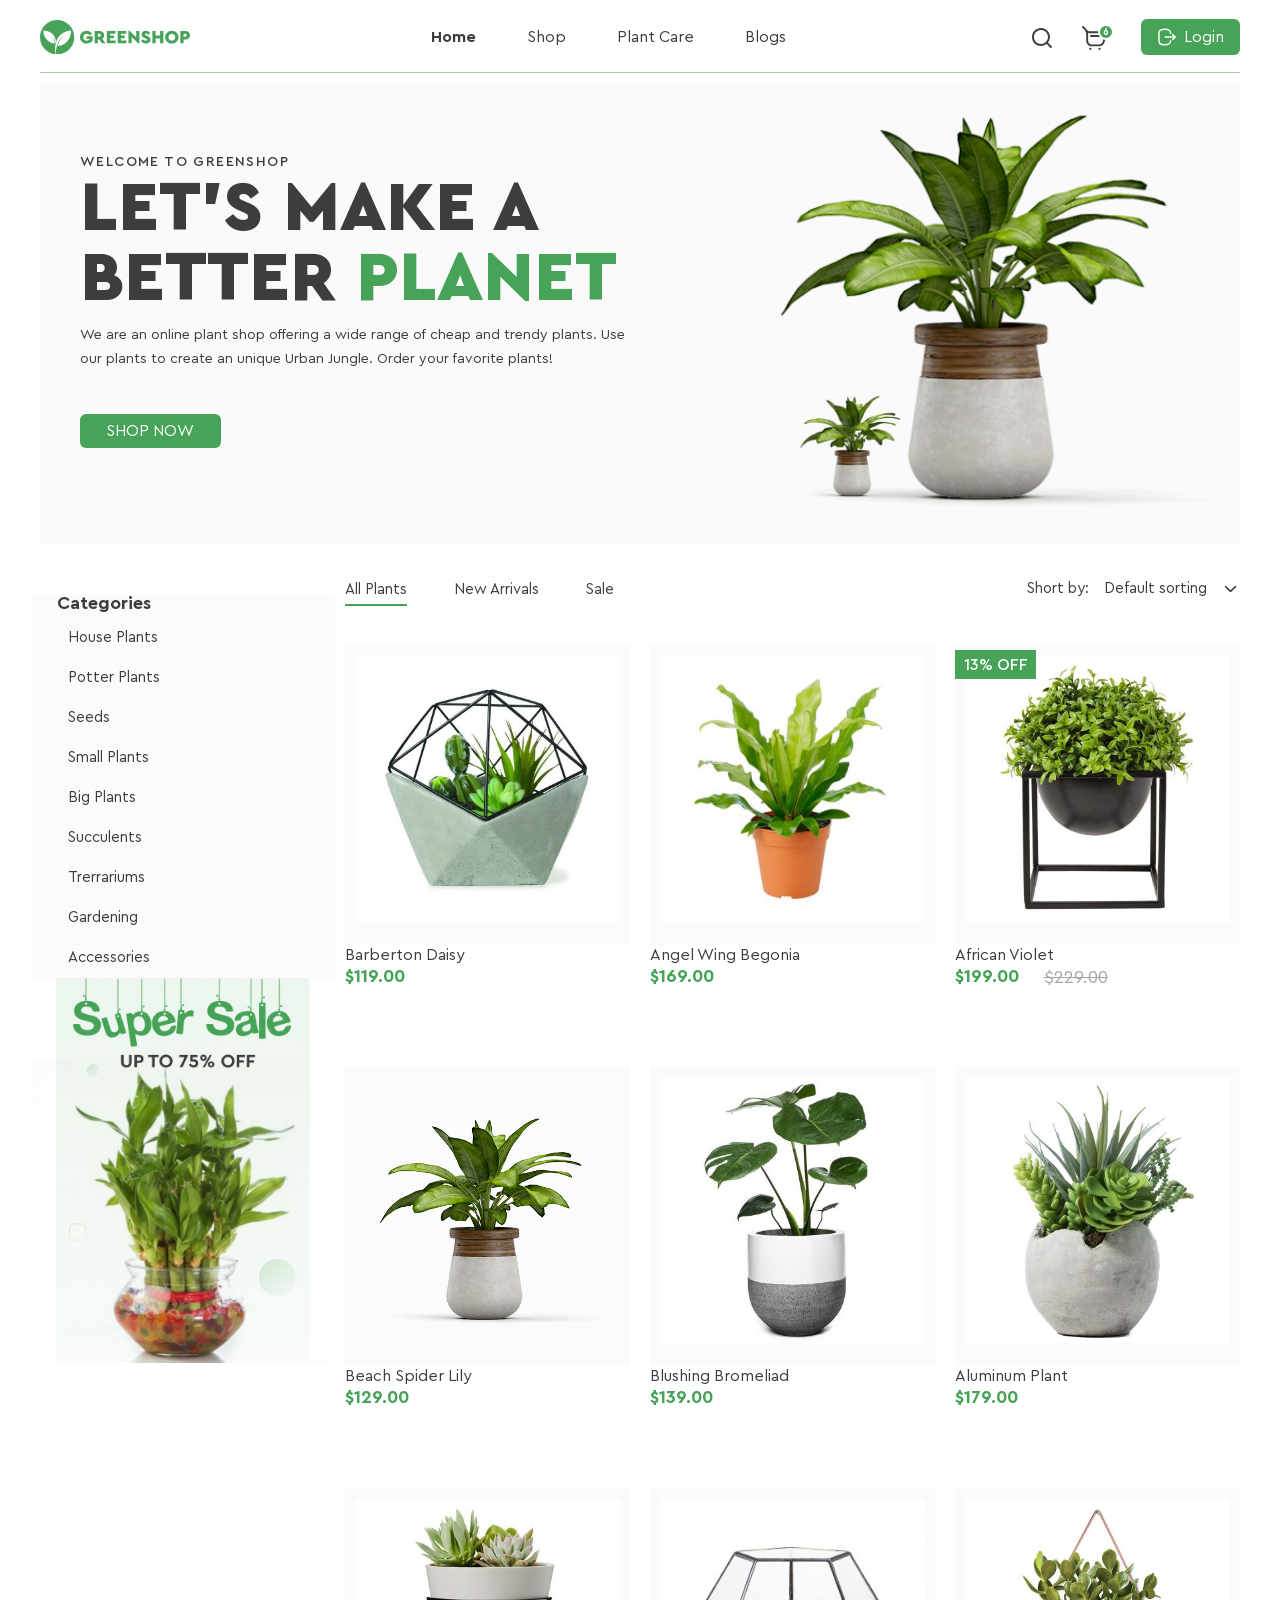
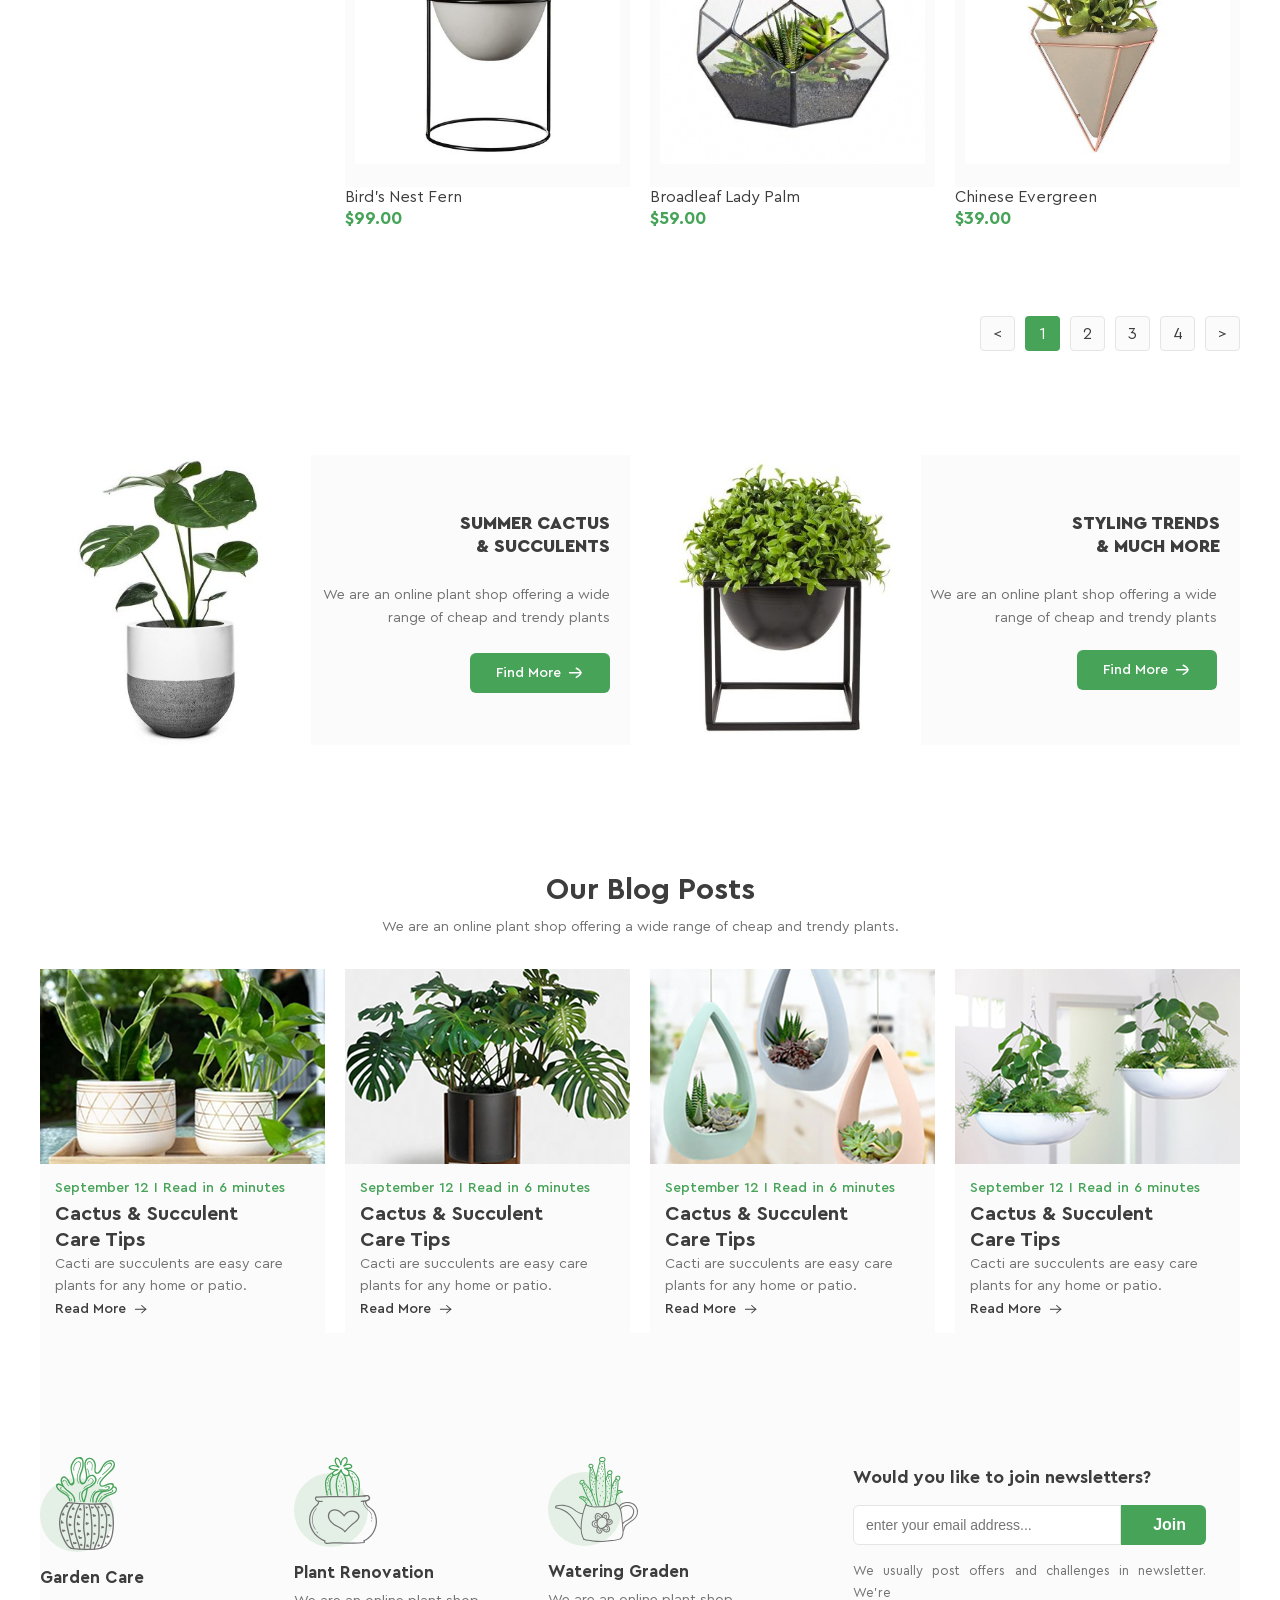
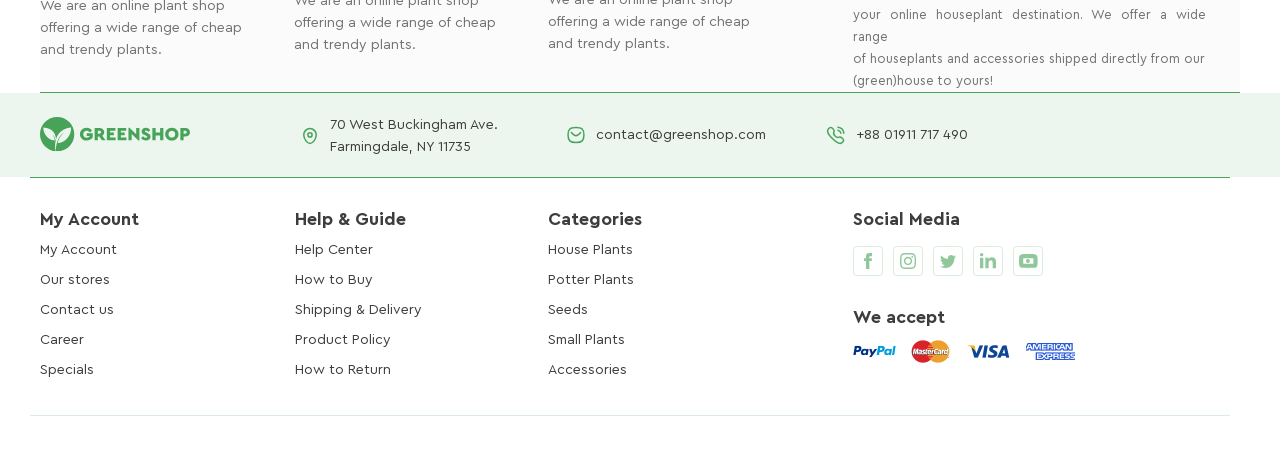
==== commit d3c09dde: "Сохранение правок только в папке lesson11" ====
--- a/lesson11/index.html
+++ b/lesson11/index.html
@@ -103,7 +103,7 @@
         <main class="main">
             <section class="section">
                 <div class="capa-list">
-                    <div class="capa circle">
+                    <div class="capa-circle">
                         <p class="wel">Welcome to GreenShop</p>
                         <h1 class="title">Let’s Make a <br> Better <span class="span">Planet</span></h1>
                         <p class="description">We are an online plant shop offering a wide range of cheap and trendy
@@ -111,8 +111,8 @@
                         </p>
                         <a href="#" class="button-shop"> Shop Now </a>
                     </div>
-                    <div class="img capa">
-                        <img src="img/header.png" class="plant">
+                    <div class="img-capa">
+                        <img src="img/header.png" class="img-responsive">
                     </div>
                 </div>
             </section>
@@ -147,7 +147,7 @@
                         </div>
                         <div class="catalog-sort">
                             <span class="sort-label">
-                                Short by: Default sorting
+                                Short by: <span class="sorting"> Default sorting </span>
                                 <svg xmlns="http://www.w3.org/2000/svg" width="18" height="16" viewBox="0 0 18 16" fill="none">
                                     <path d="M13.4979 5.66675L8.52495 10.3334L3.552 5.66675" stroke="#3D3D3D" stroke-width="1.5" stroke-linecap="round" stroke-linejoin="round"/>
                                 </svg>
@@ -160,7 +160,9 @@
                             <article class="catalog-item">
                                 <div>
                                     <div class="catalog-item-pic">
-                                        <img src="./img/img1.png" class="img-responsive" alt="">
+                                        <div class="pic-inner">
+                                            <img src="./img/img1.png" class="img-responsive" alt="">
+                                        </div>
                                         <div class="catalog-icons">
                                             <a href="#"> 
                                                 <svg xmlns="http://www.w3.org/2000/svg" width="20" height="20" viewBox="0 0 20 20" fill="none">
@@ -195,7 +197,9 @@
                             <article class="catalog-item">
                                 <div>
                                     <div class="catalog-item-pic">
-                                        <img src="./img/img2.jpg" class="img-responsive" alt="">
+                                        <div class="pic-inner">
+                                            <img src="./img/img2.jpg" class="img-responsive" alt="">
+                                        </div>
                                         <div class="catalog-icons">
                                             <a href="#"> 
                                                 <svg xmlns="http://www.w3.org/2000/svg" width="20" height="20" viewBox="0 0 20 20" fill="none">
@@ -233,7 +237,9 @@
                                 </div>
                                 <div>
                                     <div class="catalog-item-pic">
-                                        <img src="./img/img3.png" class="img-responsive" alt="">
+                                        <div class="pic-inner">
+                                            <img src="./img/img3.png" class="img-responsive" alt="">
+                                        </div>
                                         <div class="catalog-icons">
                                             <a href="#"> 
                                                 <svg xmlns="http://www.w3.org/2000/svg" width="20" height="20" viewBox="0 0 20 20" fill="none">
@@ -272,7 +278,9 @@
                             <article class="catalog-item">
                                 <div>
                                     <div class="catalog-item-pic">
-                                        <img src="./img/img4.png" class="img-responsive" alt="">
+                                        <div class="pic-inner">
+                                            <img src="./img/img4.png" class="img-responsive" alt="">
+                                        </div>
                                         <div class="catalog-icons">
                                             <a href="#"> 
                                                 <svg xmlns="http://www.w3.org/2000/svg" width="20" height="20" viewBox="0 0 20 20" fill="none">
@@ -307,7 +315,9 @@
                             <article class="catalog-item">
                                 <div>
                                     <div class="catalog-item-pic">
-                                        <img src="./img/img5.png" class="img-responsive" alt="">
+                                        <div class="pic-inner">
+                                            <img src="./img/img5.png" class="img-responsive" alt="">
+                                        </div>
                                         <div class="catalog-icons">
                                             <a href="#"> 
                                                 <svg xmlns="http://www.w3.org/2000/svg" width="20" height="20" viewBox="0 0 20 20" fill="none">
@@ -342,7 +352,9 @@
                             <article class="catalog-item">
                                 <div>
                                     <div class="catalog-item-pic">
-                                        <img src="./img/img6.png" class="img-responsive" alt="">
+                                        <div class="pic-inner">
+                                            <img src="./img/img6.png" class="img-responsive" alt="">
+                                        </div>
                                         <div class="catalog-icons">
                                             <a href="#"> 
                                                 <svg xmlns="http://www.w3.org/2000/svg" width="20" height="20" viewBox="0 0 20 20" fill="none">
@@ -378,7 +390,9 @@
                             <article class="catalog-item">
                                 <div>
                                     <div class="catalog-item-pic">
-                                        <img src="./img/img7.png" class="img-responsive" alt="">
+                                        <div class="pic-inner">
+                                            <img src="./img/img7.png" class="img-responsive" alt="">
+                                        </div>
                                         <div class="catalog-icons">
                                             <a href="#"> 
                                                 <svg xmlns="http://www.w3.org/2000/svg" width="20" height="20" viewBox="0 0 20 20" fill="none">
@@ -413,7 +427,9 @@
                             <article class="catalog-item">
                                 <div>
                                     <div class="catalog-item-pic">
-                                        <img src="./img/img8.jpg" class="img-responsive" alt="">
+                                        <div class="pic-inner">
+                                            <img src="./img/img8.jpg" class="img-responsive" alt="">
+                                        </div>
                                         <div class="catalog-icons">
                                             <a href="#"> 
                                                 <svg xmlns="http://www.w3.org/2000/svg" width="20" height="20" viewBox="0 0 20 20" fill="none">
@@ -448,7 +464,9 @@
                             <article class="catalog-item">
                                 <div>
                                     <div class="catalog-item-pic">
-                                        <img src="./img/img9.png" class="img-responsive" alt="">
+                                        <div class="pic-inner">
+                                            <img src="./img/img9.png" class="img-responsive" alt="">
+                                        </div>
                                         <div class="catalog-icons">
                                             <a href="#"> 
                                                 <svg xmlns="http://www.w3.org/2000/svg" width="20" height="20" viewBox="0 0 20 20" fill="none">
@@ -494,7 +512,7 @@
             <section class="plants-bottom">
                     <article class="plant-left">
                         <div class="img-succulents">
-                            <img src="./img/img11.png" class="img-responsive">
+                            <img src="./img/im11.png" class="img-responsive">
                         </div>
                         <div class="title-right">
                             <h3 class="title-article">Summer cactus <br> & succulents</h3>
@@ -538,83 +556,105 @@
                     <h2>Our Blog Posts</h2>
                     <p class="btm-title">We are an online plant shop offering a wide range of cheap and trendy plants. </p>
                 </div>
-                <a href="#">
-                    <div class="blog-item">
+                <div class="blog-item">
                         <article class="art-blog">
-                            <img src="./img/01.png" class="img-responsive">
-                            <p class="sept">September 12  I Read in 6 minutes</p>
-                            <h3>Cactus & Succulent <br> Care Tips</h3>
-                            <p class="blog-title">Cacti are succulents are easy care <br> plants for any home or patio. </p>
-                            <div class="btn-blogs">
-                                Read More
-                                <svg xmlns="http://www.w3.org/2000/svg" width="17" height="15" viewBox="0 0 17 15" fill="none">
-                                    <path d="M2.81104 7.28168C2.81104 7.04589 3.00932 6.85102 3.26659 6.82018L3.33811 6.81593L13.8796 6.81593C14.1707 6.81593 14.4067 7.02445 14.4067 7.28168C14.4067 7.51748 14.2084 7.71234 13.9512 7.74318L13.8796 7.74744L3.33811 7.74744C3.04702 7.74744 2.81104 7.53891 2.81104 7.28168Z" fill="#3D3D3D"/>
-                                    <path d="M9.25625 3.87058C9.04998 3.68908 9.04926 3.39418 9.25465 3.21191C9.44137 3.0462 9.73415 3.03061 9.94082 3.1655L10 3.21049L14.2518 6.95142C14.4399 7.11691 14.457 7.37656 14.3031 7.55918L14.2518 7.61148L10.0001 11.353C9.79382 11.5345 9.46009 11.5339 9.25468 11.3517C9.06794 11.186 9.05154 10.9272 9.20507 10.7451L9.25622 10.693L13.1327 7.28128L9.25625 3.87058Z" fill="#3D3D3D"/>
-                                </svg>
-                            </div>
+                            <a href="#">
+                                <div class="background-art">
+                                    <img src="./img/01.png" class="img-responsive">
+                                    <div class="art-title">
+                                        <p class="sept">September 12  I Read in 6 minutes</p>
+                                        <h3>Cactus & Succulent <br> Care Tips</h3>
+                                        <p class="blog-title">Cacti are succulents are easy care <br> plants for any home or patio. </p>
+                                        <div class="btn-blogs">
+                                            Read More
+                                            <svg xmlns="http://www.w3.org/2000/svg" width="17" height="15" viewBox="0 0 17 15" fill="none">
+                                                <path d="M2.81104 7.28168C2.81104 7.04589 3.00932 6.85102 3.26659 6.82018L3.33811 6.81593L13.8796 6.81593C14.1707 6.81593 14.4067 7.02445 14.4067 7.28168C14.4067 7.51748 14.2084 7.71234 13.9512 7.74318L13.8796 7.74744L3.33811 7.74744C3.04702 7.74744 2.81104 7.53891 2.81104 7.28168Z" fill="#3D3D3D"/>
+                                                <path d="M9.25625 3.87058C9.04998 3.68908 9.04926 3.39418 9.25465 3.21191C9.44137 3.0462 9.73415 3.03061 9.94082 3.1655L10 3.21049L14.2518 6.95142C14.4399 7.11691 14.457 7.37656 14.3031 7.55918L14.2518 7.61148L10.0001 11.353C9.79382 11.5345 9.46009 11.5339 9.25468 11.3517C9.06794 11.186 9.05154 10.9272 9.20507 10.7451L9.25622 10.693L13.1327 7.28128L9.25625 3.87058Z" fill="#3D3D3D"/>
+                                            </svg>
+                                        </div>
+                                    </div>
+                                </div>
+                            </a>
                         </article>
                         <article class="art-blog">
-                            <img src="./img/02.png" class="img-responsive">
-                            <p class="sept">September 12  I Read in 6 minutes</p>
-                            <h3>Cactus & Succulent <br> Care Tips</h3>
-                            <p class="blog-title">Cacti are succulents are easy care <br> plants for any home or patio. </p>
-                            <div class="btn-blogs">
-                                Read More
-                                <svg xmlns="http://www.w3.org/2000/svg" width="17" height="15" viewBox="0 0 17 15" fill="none">
-                                    <path d="M2.81104 7.28168C2.81104 7.04589 3.00932 6.85102 3.26659 6.82018L3.33811 6.81593L13.8796 6.81593C14.1707 6.81593 14.4067 7.02445 14.4067 7.28168C14.4067 7.51748 14.2084 7.71234 13.9512 7.74318L13.8796 7.74744L3.33811 7.74744C3.04702 7.74744 2.81104 7.53891 2.81104 7.28168Z" fill="#3D3D3D"/>
-                                    <path d="M9.25625 3.87058C9.04998 3.68908 9.04926 3.39418 9.25465 3.21191C9.44137 3.0462 9.73415 3.03061 9.94082 3.1655L10 3.21049L14.2518 6.95142C14.4399 7.11691 14.457 7.37656 14.3031 7.55918L14.2518 7.61148L10.0001 11.353C9.79382 11.5345 9.46009 11.5339 9.25468 11.3517C9.06794 11.186 9.05154 10.9272 9.20507 10.7451L9.25622 10.693L13.1327 7.28128L9.25625 3.87058Z" fill="#3D3D3D"/>
-                                </svg>
-                            </div>
+                            <a href="#">
+                                <div class="background-art">
+                                    <img src="./img/02.png" class="img-responsive">
+                                    <div class="art-title">
+                                        <p class="sept">September 12  I Read in 6 minutes</p>
+                                        <h3>Cactus & Succulent <br> Care Tips</h3>
+                                        <p class="blog-title">Cacti are succulents are easy care <br> plants for any home or patio. </p>
+                                        <div class="btn-blogs">
+                                            Read More
+                                            <svg xmlns="http://www.w3.org/2000/svg" width="17" height="15" viewBox="0 0 17 15" fill="none">
+                                                <path d="M2.81104 7.28168C2.81104 7.04589 3.00932 6.85102 3.26659 6.82018L3.33811 6.81593L13.8796 6.81593C14.1707 6.81593 14.4067 7.02445 14.4067 7.28168C14.4067 7.51748 14.2084 7.71234 13.9512 7.74318L13.8796 7.74744L3.33811 7.74744C3.04702 7.74744 2.81104 7.53891 2.81104 7.28168Z" fill="#3D3D3D"/>
+                                                <path d="M9.25625 3.87058C9.04998 3.68908 9.04926 3.39418 9.25465 3.21191C9.44137 3.0462 9.73415 3.03061 9.94082 3.1655L10 3.21049L14.2518 6.95142C14.4399 7.11691 14.457 7.37656 14.3031 7.55918L14.2518 7.61148L10.0001 11.353C9.79382 11.5345 9.46009 11.5339 9.25468 11.3517C9.06794 11.186 9.05154 10.9272 9.20507 10.7451L9.25622 10.693L13.1327 7.28128L9.25625 3.87058Z" fill="#3D3D3D"/>
+                                            </svg>
+                                        </div>
+                                    </div>
+                                </div>
+                            </a>
                         </article>
                         <article class="art-blog">
-                            <img src="./img/03.png" class="img-responsive">
-                            <p class="sept">September 12  I Read in 6 minutes</p>
-                            <h3>Cactus & Succulent <br> Care Tips</h3>
-                            <p class="blog-title">Cacti are succulents are easy care <br> plants for any home or patio. </p>
-                            <div class="btn-blogs">
-                                Read More
-                                <svg xmlns="http://www.w3.org/2000/svg" width="17" height="15" viewBox="0 0 17 15" fill="none">
-                                    <path d="M2.81104 7.28168C2.81104 7.04589 3.00932 6.85102 3.26659 6.82018L3.33811 6.81593L13.8796 6.81593C14.1707 6.81593 14.4067 7.02445 14.4067 7.28168C14.4067 7.51748 14.2084 7.71234 13.9512 7.74318L13.8796 7.74744L3.33811 7.74744C3.04702 7.74744 2.81104 7.53891 2.81104 7.28168Z" fill="#3D3D3D"/>
-                                    <path d="M9.25625 3.87058C9.04998 3.68908 9.04926 3.39418 9.25465 3.21191C9.44137 3.0462 9.73415 3.03061 9.94082 3.1655L10 3.21049L14.2518 6.95142C14.4399 7.11691 14.457 7.37656 14.3031 7.55918L14.2518 7.61148L10.0001 11.353C9.79382 11.5345 9.46009 11.5339 9.25468 11.3517C9.06794 11.186 9.05154 10.9272 9.20507 10.7451L9.25622 10.693L13.1327 7.28128L9.25625 3.87058Z" fill="#3D3D3D"/>
-                                </svg>
-                            </div>
+                            <a href="#">
+                                <div class="background-art">
+                                    <img src="./img/03.png" class="img-responsive">
+                                    <div class="art-title">
+                                        <p class="sept">September 12  I Read in 6 minutes</p>
+                                        <h3>Cactus & Succulent <br> Care Tips</h3>
+                                        <p class="blog-title">Cacti are succulents are easy care <br> plants for any home or patio. </p>
+                                        <div class="btn-blogs">
+                                            Read More
+                                            <svg xmlns="http://www.w3.org/2000/svg" width="17" height="15" viewBox="0 0 17 15" fill="none">
+                                                <path d="M2.81104 7.28168C2.81104 7.04589 3.00932 6.85102 3.26659 6.82018L3.33811 6.81593L13.8796 6.81593C14.1707 6.81593 14.4067 7.02445 14.4067 7.28168C14.4067 7.51748 14.2084 7.71234 13.9512 7.74318L13.8796 7.74744L3.33811 7.74744C3.04702 7.74744 2.81104 7.53891 2.81104 7.28168Z" fill="#3D3D3D"/>
+                                                <path d="M9.25625 3.87058C9.04998 3.68908 9.04926 3.39418 9.25465 3.21191C9.44137 3.0462 9.73415 3.03061 9.94082 3.1655L10 3.21049L14.2518 6.95142C14.4399 7.11691 14.457 7.37656 14.3031 7.55918L14.2518 7.61148L10.0001 11.353C9.79382 11.5345 9.46009 11.5339 9.25468 11.3517C9.06794 11.186 9.05154 10.9272 9.20507 10.7451L9.25622 10.693L13.1327 7.28128L9.25625 3.87058Z" fill="#3D3D3D"/>
+                                            </svg>
+                                        </div>
+                                    </div>
+                                </div>
+                            </a>
                         </article>
                         <article class="art-blog">
-                            <img src="./img/04.png" class="img-responsive">
-                            <p class="sept">September 12  I Read in 6 minutes</p>
-                            <h3>Cactus & Succulent <br> Care Tips</h3>
-                            <p class="blog-title">Cacti are succulents are easy care <br> plants for any home or patio. </p>
-                            <div class="btn-blogs">
-                                Read More
-                                <svg xmlns="http://www.w3.org/2000/svg" width="17" height="15" viewBox="0 0 17 15" fill="none">
-                                    <path d="M2.81104 7.28168C2.81104 7.04589 3.00932 6.85102 3.26659 6.82018L3.33811 6.81593L13.8796 6.81593C14.1707 6.81593 14.4067 7.02445 14.4067 7.28168C14.4067 7.51748 14.2084 7.71234 13.9512 7.74318L13.8796 7.74744L3.33811 7.74744C3.04702 7.74744 2.81104 7.53891 2.81104 7.28168Z" fill="#3D3D3D"/>
-                                    <path d="M9.25625 3.87058C9.04998 3.68908 9.04926 3.39418 9.25465 3.21191C9.44137 3.0462 9.73415 3.03061 9.94082 3.1655L10 3.21049L14.2518 6.95142C14.4399 7.11691 14.457 7.37656 14.3031 7.55918L14.2518 7.61148L10.0001 11.353C9.79382 11.5345 9.46009 11.5339 9.25468 11.3517C9.06794 11.186 9.05154 10.9272 9.20507 10.7451L9.25622 10.693L13.1327 7.28128L9.25625 3.87058Z" fill="#3D3D3D"/>
-                                </svg>
-                            </div>
+                            <a href="#">
+                                <div class="background-art">
+                                    <img src="./img/04.png" class="img-responsive">
+                                    <div class="art-title">
+                                        <p class="sept">September 12  I Read in 6 minutes</p>
+                                        <h3>Cactus & Succulent <br> Care Tips</h3>
+                                        <p class="blog-title">Cacti are succulents are easy care <br> plants for any home or patio. </p>
+                                        <div class="btn-blogs">
+                                            Read More
+                                            <svg xmlns="http://www.w3.org/2000/svg" width="17" height="15" viewBox="0 0 17 15" fill="none">
+                                                <path d="M2.81104 7.28168C2.81104 7.04589 3.00932 6.85102 3.26659 6.82018L3.33811 6.81593L13.8796 6.81593C14.1707 6.81593 14.4067 7.02445 14.4067 7.28168C14.4067 7.51748 14.2084 7.71234 13.9512 7.74318L13.8796 7.74744L3.33811 7.74744C3.04702 7.74744 2.81104 7.53891 2.81104 7.28168Z" fill="#3D3D3D"/>
+                                                <path d="M9.25625 3.87058C9.04998 3.68908 9.04926 3.39418 9.25465 3.21191C9.44137 3.0462 9.73415 3.03061 9.94082 3.1655L10 3.21049L14.2518 6.95142C14.4399 7.11691 14.457 7.37656 14.3031 7.55918L14.2518 7.61148L10.0001 11.353C9.79382 11.5345 9.46009 11.5339 9.25468 11.3517C9.06794 11.186 9.05154 10.9272 9.20507 10.7451L9.25622 10.693L13.1327 7.28128L9.25625 3.87058Z" fill="#3D3D3D"/>
+                                            </svg>
+                                        </div>
+                                    </div>
+                                </div>
+                            </a>
                         </article>
-                    </div>
-                </a>
+                </div>
             </section>
             <section class="article-plant">
                 <article class="plant-info">
                     <img src="./img/gr1.svg">
-                    <div class="">
+                    <div class="info-item">
                         <h4>Garden Care</h4>
-                        <p class="">We are an online plant shop offering a wide range of cheap and trendy plants.</p>
+                        <p class="info-title">We are an online plant shop <br> offering a wide range of cheap <br> and trendy plants.</p>
                     </div>
                 </article>
                 <article class="plant-info">
                     <img src="./img/gr2.svg">
-                    <div class="">
+                    <div class="info-item">
                         <h4>Plant Renovation</h4>
-                        <p class="">We are an online plant shop offering a wide range of cheap and trendy plants.</p>
+                        <p class="info-title">We are an online plant shop <br> offering a wide range of cheap <br> and trendy plants.</p>
                     </div>
                 </article>
                 <article class="plant-info">
                     <img src="./img/gr3.svg">
-                    <div class="">
+                    <div class="info-item">
                         <h4>Watering Graden</h4>
-                        <p class="">We are an online plant shop offering a wide range of cheap and trendy plants.</p>
+                        <p class="info-title">We are an online plant shop <br> offering a wide range of cheap <br> and trendy plants.</p>
                     </div>
                 </article>
                 <div class="form-item">
@@ -624,7 +664,7 @@
                         <button type="submit" class="button-form">Join</button>
                     </form>
                     <p class="form-btm">
-                        We usually post offers and challenges in newsletter. We’re your online houseplant destination. We offer a wide range of houseplants and accessories shipped directly from our (green)house to yours! 
+                        We usually post offers and challenges in newsletter. We’re <br> your online houseplant destination. We offer a wide range <br> of houseplants and accessories shipped directly from our<br> (green)house to yours! 
                     </p>
                 </div>
             </section>
@@ -641,23 +681,27 @@
                                 <path fill-rule="evenodd" clip-rule="evenodd" d="M12.092 8.92543C12.092 7.77437 11.1593 6.84167 10.0082 6.84167C8.85799 6.84167 7.92529 7.77437 7.92529 8.92543C7.92529 10.0756 8.85799 11.0083 10.0082 11.0083C11.1593 11.0083 12.092 10.0756 12.092 8.92543Z" stroke="#46A358" stroke-width="1.5" stroke-linecap="round" stroke-linejoin="round"/>
                                 <path fill-rule="evenodd" clip-rule="evenodd" d="M9.99959 17.5C7.58457 17.5 3.75 13.2989 3.75 8.8322C3.75 5.33539 6.54758 2.5 9.99959 2.5C13.4516 2.5 16.25 5.33539 16.25 8.8322C16.25 13.2989 12.4154 17.5 9.99959 17.5Z" stroke="#46A358" stroke-width="1.5" stroke-linecap="round" stroke-linejoin="round"/>
                             </svg>
-                            West Buckingham Ave.<br> Farmingdale, NY 11735
+                            70 West Buckingham Ave.<br> Farmingdale, NY 11735
                         </a>
                     </div>
                     <div class="contact">
-                        <svg xmlns="http://www.w3.org/2000/svg" width="20" height="20" viewBox="0 0 20 20" fill="none">
-                            <path d="M14.621 7.51581C14.621 7.51581 11.946 10.7263 9.98943 10.7263C8.03371 10.7263 5.32861 7.51581 5.32861 7.51581" stroke="#46A358" stroke-width="1.5" stroke-linecap="round" stroke-linejoin="round"/>
-                            <path fill-rule="evenodd" clip-rule="evenodd" d="M2.04346 9.97397C2.04346 4.27556 4.02758 2.37665 9.97997 2.37665C15.9323 2.37665 17.9165 4.27556 17.9165 9.97397C17.9165 15.6716 15.9323 17.5713 9.97997 17.5713C4.02758 17.5713 2.04346 15.6716 2.04346 9.97397Z" stroke="#46A358" stroke-width="1.5" stroke-linecap="round" stroke-linejoin="round"/>
-                        </svg>
-                        <a href="mailto:contact@greenshop.com">contact@greenshop.com</a>
+                        <a href="mailto:contact@greenshop.com">
+                            <svg xmlns="http://www.w3.org/2000/svg" width="20" height="20" viewBox="0 0 20 20" fill="none">
+                                <path d="M14.621 7.51581C14.621 7.51581 11.946 10.7263 9.98943 10.7263C8.03371 10.7263 5.32861 7.51581 5.32861 7.51581" stroke="#46A358" stroke-width="1.5" stroke-linecap="round" stroke-linejoin="round"/>
+                                <path fill-rule="evenodd" clip-rule="evenodd" d="M2.04346 9.97397C2.04346 4.27556 4.02758 2.37665 9.97997 2.37665C15.9323 2.37665 17.9165 4.27556 17.9165 9.97397C17.9165 15.6716 15.9323 17.5713 9.97997 17.5713C4.02758 17.5713 2.04346 15.6716 2.04346 9.97397Z" stroke="#46A358" stroke-width="1.5" stroke-linecap="round" stroke-linejoin="round"/>
+                            </svg>
+                            contact@greenshop.com
+                        </a>
                     </div>
                     <div class="contact">
-                        <svg xmlns="http://www.w3.org/2000/svg" width="20" height="20" viewBox="0 0 20 20" fill="none">
-                            <path d="M11.9604 2.29175C15.0446 2.63425 17.4813 5.06758 17.8279 8.15175" stroke="#46A358" stroke-width="1.5" stroke-linecap="round" stroke-linejoin="round"/>
-                            <path d="M11.9604 5.24426C13.4363 5.53093 14.5896 6.6851 14.8771 8.16093" stroke="#46A358" stroke-width="1.5" stroke-linecap="round" stroke-linejoin="round"/>
-                            <path fill-rule="evenodd" clip-rule="evenodd" d="M6.41715 13.5825C0.668834 7.83352 1.48623 5.20096 2.0922 4.35263C2.17005 4.21552 4.08881 1.34323 6.14557 3.02839C11.2508 7.23288 4.78767 6.63843 9.07458 10.9261C13.3624 15.2128 12.767 8.74996 16.9717 13.8541C18.6569 15.9117 15.7845 17.8303 15.6483 17.9073C14.7999 18.5141 12.1664 19.3315 6.41715 13.5825Z" stroke="#46A358" stroke-width="1.5" stroke-linecap="round" stroke-linejoin="round"/>
-                        </svg>
-                        <a href="tel:+8801911717490">+88 01911 717 490</a>
+                        <a href="tel:+8801911717490">
+                            <svg xmlns="http://www.w3.org/2000/svg" width="20" height="20" viewBox="0 0 20 20" fill="none">
+                                <path d="M11.9604 2.29175C15.0446 2.63425 17.4813 5.06758 17.8279 8.15175" stroke="#46A358" stroke-width="1.5" stroke-linecap="round" stroke-linejoin="round"/>
+                                <path d="M11.9604 5.24426C13.4363 5.53093 14.5896 6.6851 14.8771 8.16093" stroke="#46A358" stroke-width="1.5" stroke-linecap="round" stroke-linejoin="round"/>
+                                <path fill-rule="evenodd" clip-rule="evenodd" d="M6.41715 13.5825C0.668834 7.83352 1.48623 5.20096 2.0922 4.35263C2.17005 4.21552 4.08881 1.34323 6.14557 3.02839C11.2508 7.23288 4.78767 6.63843 9.07458 10.9261C13.3624 15.2128 12.767 8.74996 16.9717 13.8541C18.6569 15.9117 15.7845 17.8303 15.6483 17.9073C14.7999 18.5141 12.1664 19.3315 6.41715 13.5825Z" stroke="#46A358" stroke-width="1.5" stroke-linecap="round" stroke-linejoin="round"/>
+                            </svg>
+                            +88 01911 717 490
+                        </a>
                     </div>
                 </div>
             </div>
--- a/lesson11/css/style.css
+++ b/lesson11/css/style.css
@@ -65,29 +65,25 @@
 }
 
 .header {
-    padding: 17px 0 16px 0;
+    padding: 20px 0 12px 0;
     display: flex;
     align-items: center;  
     justify-content: space-between;
     height: 73px;         
     border-bottom: 0.3px solid rgba(70, 163, 88, 0.5);
-    margin-bottom: 12px;
-}
-.logo {
-    height: auto;
-    min-width: 150px;
-    
+    margin-bottom: 10px; /* ← вот это */
+
 }
 
 .navigation {
     list-style: none;
     display: flex;
-    gap: 50px;
+    gap: 51px;
     padding: 0;
+    padding-bottom: 7px;
 }
 .navigation > li {
     position: relative;
-    padding: 0;
 }
 .navigation > li:hover ul {
     display: block;
@@ -113,15 +109,11 @@
 }
 .navigation > ul {
     list-style: none;
-    display: flex;       
-    gap: 50px; 
+    display: flex;        
     justify-content: center;
 
 }
-.navigation > ul > li {
-    padding: 0;
-    margin: 0;   
-}
+
 .navigation > li:hover > a::after {
     background-color: #46A358;
 }
@@ -143,7 +135,7 @@
 }
 
 .navigation ul a {
-    background-color:#EDF6EE;;
+    background-color:#EDF6EE;
     text-decoration: none;
     color: #3D3D3D;
     display: flex;
@@ -175,7 +167,7 @@
     vertical-align: middle;
     cursor: pointer;
     display: flex;
-    
+    margin-top: -5px;
 }
 
 
@@ -183,6 +175,7 @@
     text-decoration: none;
     position: relative;
     display:flex;
+    margin: -5px 5px 0 -6px;
 }
 
 .number {
@@ -221,44 +214,41 @@
     padding: 8px 16px 8px;
     text-decoration: none;
     color: #FFFFFF;
-    gap: 8px;
-}
-.main {
-    margin-bottom: 146px;
+    gap: 7px;
+    margin-top: -6px;
 }
 .section {
     background: linear-gradient(98deg, rgba(245, 245, 245, 0.50) -23.46%, rgba(245, 245, 245, 0.50) 107.51%);
-    padding-bottom: 10px;
-    margin: 0;
+    padding: 2px 0 0;
+    
 }
 .capa-list {
-    padding: 78px 10px 0; /* 10px по бокам вернут текст на линию логотипа */
     display: flex;
     justify-content: space-between;
-    height: 450px;
-}
-
-.capa-list > .capa:first-child {
-    padding-top: 0; 
-    padding-left: 40px;
-    width: 55%;
-}
-
-
-
-.capa-list > .capa:last-child {
-    width: 45%; 
-    
-    display: flex;
-    align-items: center;
+    align-items: center; 
+    width: 100%;
+}
+
+.capa-circle {
+    width: 57%; 
+    align-self: flex-start;
+    padding: 69px 0 0 40px;
+}
+
+.img-capa {
+    width: 43%; 
+    display: flex;
     justify-content: flex-end;
-}
-.capa-list > .capa:last-child .plant {
-    max-width: 100%;     
-    height: auto;       
-    
-}
-
+    box-sizing: border-box;
+    padding-left: 10px;
+}
+
+.img-capa .img-responsive {
+   
+}
+.main {
+    border-bottom: 0.5px solid #46A358;
+}
 .capa.text {
     font-size: 16px;  
     padding-left: 40px;
@@ -270,14 +260,14 @@
     text-transform: uppercase;
     font-style: normal;
     font-weight: 500;
-    margin-bottom: 4px;
+    
 }
 .title {
     font-size: 70px;
     font-weight: 900;
     line-height: 70px;
     text-transform: uppercase;
-    margin-bottom: 9px;
+    padding: 3px 0 10px;
     
 
 }
@@ -289,7 +279,7 @@
     font-weight: 400;
     font-style: normal;
     line-height: 24px;
-    margin-bottom: 52px;
+    padding: 0 0 50px;
 }
 .button-shop {
     color: #FFF;
@@ -299,24 +289,14 @@
     padding: 9px 27px 9px 26px;
     text-transform: uppercase;
 }
-
-
-.plant {   
-    max-width: 100%;
-    height: auto;
-   
-    
-}
-
-
 .catalog {
     display: flex;
     flex-wrap: wrap;
-    margin: 61px -10px 0;
+    margin: 0 -10px;
 }
 .catalog-left {
     width: 25%;
-    margin: 0 -10px;
+    padding: 51px 0 0 2px;
 }
 .catalog h3 {
    font-size: 18px;
@@ -326,7 +306,7 @@
     margin-left: 25px;
 }
 .menu {
-    width: 100%;
+    background: #FBFBFB;
    
 }
 .menu li {
@@ -368,14 +348,14 @@
 }
 .catalog-main {
     width: 75%;    
-    margin: 0 -10px;
+    padding: 35px 10px 29px;
     
 }
 .catalog-filter {
     display: flex;
     justify-content: space-between;
     align-items: center;
-    margin-bottom: 31px;
+    margin-bottom: 34px;
 }
 
 .catalog-filter-link li a {
@@ -419,29 +399,33 @@
     color: #3D3D3D;
     display: flex;
     align-items: center;
-}
-
-
+    
+}
+
+.sorting {
+    padding: 0 15px;
+}
 
 .catalog-list {
     display: flex;
     flex-wrap: wrap;
-    gap: 50px 24px;
+    margin: 0 -10px;
     align-items: flex-start;
 }
 
 .item {
    width: 33.333%;
-   padding: 0 10px;
-   display: flex;
-   margin: 0 -10px;
-   flex-wrap: wrap;
+   padding: 1px 10px 56px;
+   
 }
 .item a {
     text-decoration: none;
 }
 
-
+.pic-inner {
+    width: 93%;   /* регулируешь размер */
+    padding-bottom: 7px;
+}
 .catalog-item-pic {
     height: 300px; 
     background-color: #FBFBFB;
@@ -452,7 +436,9 @@
 
 }
 
-
+.catalog-item-pic .img-responsive {
+   
+}
 
 .catalog-item {
     padding: 10px 0;
@@ -460,11 +446,13 @@
     justify-content: flex-start;
     border-top: 1px solid transparent;
     position: relative;
+    
+    
 }
 
 .catalog-item-title {
     font-size: 16px;
-    margin-bottom: 3px;
+    padding: 5px 0 4px;
     line-height: 16px;
     margin-top: 8px;
     color: #3D3D3D;
@@ -486,15 +474,16 @@
     font-weight: 400;
     line-height: 16px;
     text-decoration: line-through;
-    padding-left: 50%;
-    transform: translateX(-50%);
+    padding-left: 64%;
+    transform: translateX(-64%);
+    
 }
 .catalog-navigation {
     display: flex;
     justify-content: flex-end;
     gap: 10px;
-    margin-top: 75px;
-    margin-right: 10px;
+    margin: 20px 0 0;
+    
 }
 
 .catalog-navigation a {
@@ -519,14 +508,14 @@
     padding: 7px 8px 6px 9px;
     text-transform: uppercase;
     position: absolute;
-    top: 20px;
+    top: 15px;
     left: 0;
     z-index: 1;
 }
 .catalog-icons {
     position: absolute;
     transform: translateX(-50%);
-    bottom: 7px;
+    bottom: 17px;
     width: 135px;
     justify-content: space-between;
     left: 50%;
@@ -562,70 +551,82 @@
 }
 .plants-bottom {
     display: flex;
-    flex-wrap: wrap;
-    margin: 109px -10px 130px;       
-}
+    gap: 20px; /* Вернул 20px как было у тебя изначально */
+    justify-content: space-between; 
+    padding-top: 75px;
+}
+
 .plant-left,
 .plant-right {
     width: 50%;  
-    padding: 0 10px;
-    display: flex;
-    align-items: center;
-    background:  #FBFBFB;
+    display: flex;
+    align-items: stretch; /* ← вот это главное */
+    background: #FBFBFB;
+    min-height: 290px;
 }
 
 .img-succulents {
-    width: 45%;       
-    padding: 0;
-}
-
-
-
+    width: 46%; 
+    height: auto;
+    display: flex;
+    justify-content: center;
+}
+.img-succulents .img-responsive {
+    height: 100%;
+    object-fit: cover; 
+}
 .title-right {
-    width: 55%;                   
+    width: 54%; 
     display: flex;
     flex-direction: column;
-    align-items: flex-end;       
+    align-items: flex-end; 
     text-align: right;
-    padding: 0 19px 0 0;
-}
-
-
+    /* Увеличиваем padding-top, чтобы опустить буквы на макет */
+    /* Увеличиваем padding-right, чтобы сдвинуть буквы влево на макет */
+    padding: 57px 20px 15px 0; 
+   
+    
+}
+.plant-right .item-p,
+.plant-right .more {
+    padding-right: 3px; /* подгони 20–40px как нужно */
+}
 .title-article {
-    font-family: "Cera Pro";
     font-size: 18px;
     font-weight: 900;
-    line-height: 24px;
+    line-height: 23px; /* Уплотняем строки */
     text-transform: uppercase;
     color: #3D3D3D;
-    margin-bottom: 21px;
-}
-
+    margin: 0 0 15px 0;
+}
 
 .item-p {
-    font-family: "Cera Pro";
-    font-size: 14px;
+   font-size: 14px;
     color: #727272;
-    line-height: 24px;
-    font-weight: 400;
+    line-height: 23px; 
+    padding: 0;
+    /* Увеличиваем первый ноль (margin-top), чтобы опустить текст ниже */
+    margin: 11px 0 23px 0;
+}
+.plant-right .item-p {
     margin-bottom: 20px;
 }
-
-
 .btn-more {
     display: flex;
-    align-items: center;
-    gap: 10px;
+    align-self: flex-end;
+    align-items: center;
+    gap: 5px;
     background: #46A358;
-    padding: 10px 25px;
+    font-size: 14px;
+    line-height: 20px;
+    padding: 10px 26px 10px; 
     border-radius: 6px;
 }
 
-.more  {
+.more {
     color: #fff;
     text-decoration: none;
     font-size: 14px;
-    font-style: normal;
     font-weight: 500;
     line-height: 20px;
     display: flex;
@@ -635,23 +636,24 @@
 .blogs-btm {
     display: flex;
     flex-direction: column;
-    margin-bottom: 100px;
+    padding-top: 125px;
     
 }
 .btm-title-item {
     text-align: center;
+ 
 }
 .blogs-btm h2 {
     font-size: 30px;
     font-weight: 700;
-    padding-bottom: 15px;
+    padding: 1px 0 6px 20px;
 }
 .btm-title {
     color: #727272;
     font-size: 14px;
     font-weight: 400;
     line-height: 24px;
-    padding-bottom: 35px;
+    padding-bottom: 30px;
 }
 
 .blog-item {
@@ -659,41 +661,51 @@
     flex-direction: row;
     margin: 0 -10px;
 }
+.art-title{
+    padding: 8px 15px 0;
+}
 .art-blog {
     width: 25%;
-    background: #FBFBFB;
     padding: 0 10px;
 }
 .art-blog h3{
 font-size: 20px;
 font-weight: 700;
 line-height: 26px; 
-padding-bottom: 4.5px;
+
+}
+.background-art {
+    background: #FBFBFB;
 }
 .blogs-btm a {
     text-decoration: none;
     color: #3D3D3D;
 }
 .sept {
-    color: #46A358;
+   color: #46A358;
     font-size: 14px;
     font-weight: 500;
-    padding: 15px 0  5px;
-    
+    padding: 3px 0 5px;
+    line-height: 16px;
+    word-spacing: 1px; 
+    height: auto;
 }
 .blog-title {
     color: #727272;
     font-size: 14px;
     font-weight: 400;
     line-height: 22px;
-    padding-bottom: 6px;
+    padding-bottom: 3px;
 }
 .btn-blogs {
     font-size: 14px;
     font-weight: 500;
     display: flex;
     align-items: center;
-}
+    gap: 6px;
+    padding-bottom: 15px;
+}
+
 .art-blog:hover .btn-blogs {
     color: #46A358;
     
@@ -703,20 +715,38 @@
 }
 .article-plant {
     display: flex;
-    margin: 0 -10px;
     background: #FBFBFB;
+    padding-top: 97px;
 }
 .plant-info {
-    width: 22%;
-    padding: 27px 10px ;
+    width: 20%;
+    padding: 27px 0 7px 0;
+    margin-right: 14px;
+}
+.info-title{
+    color: #727272;
+    font-size: 14px;
+    font-weight: 400;
+    line-height: 22px; 
+    padding: 7px 0 ;
 }
 .form-item {
-    width: 34%;
-    padding: 37px 10px 33px;
+    width: 35%;
+    padding: 36px 0 0 33px;
+    margin-left: auto; /* сдвиг вправо */
+   
+}
+.info-item {
+    padding: 10px 0;
+}
+.info-item h4{ 
+    font-size: 17px;
+    font-weight: 700;
 }
 .form-item h4 {
     font-size: 18px;
     font-weight: 700;
+   
 }
 .form-btm {
     color: #727272;
@@ -724,53 +754,77 @@
     font-weight: 400;
     line-height: 22px; 
     text-align: justify;
+    padding: 0 34px 0 0 ;
 }
 .form-input {
-    width: 206px;
+    width: 76%; /* теперь ровно 75% */
     height: 40px;
     border: 1px solid #E5E5E5;
+    padding: 13px 12px;
+    border-radius: 6px 0 0 6px;
+    font-size: 14px;
+    color: #ACACAC;
+    line-height: 16px;
+
+
 }
 .form-title {
-    padding: 18px 33px 17px 0;
-    display: flex;
+    display: flex;
+    width: 100%;
+    padding: 16px 34px 15px 0;
 }
 .button-form {
-    width: 85px;
+    width: 24%; 
     height: 40px;
     border-radius: 0 6px 6px 0;
     border: none;
     background: #46A358;
     color: #fff;
     cursor: pointer;
-    font-size: 18px;
-    font-weight: 700;
-    padding: 12px 17px 12px 34px;
+    font-size: 16px;
+    font-weight: 700;
+    padding-left: 18px;
 }
 .footer {
     padding-bottom: 35px ;
+    
 }
 .greenline {
     background-color: rgba(70, 163, 88, 0.1);
     
 }
 .contact-line {
-    min-height: 88px;              
+    padding: 21px 0 19px;             
     display: flex;
     align-items: center;          
+    /* Прижимаем всё к левому краю, чтобы контролировать отступы вручную */
     justify-content: flex-start;  
-    gap: 80px; 
+}
+
+.logo-contant {
+    /* Подбираем точный отступ от лого до первого контакта (адреса) */
+    /* На скрине разрыв большой, попробуй 80px - 100px */
+    margin: 2px 110px 0 0; 
 }
 
 .contact {
     display: flex;
     align-items: center;
-    gap: 10px;
-    max-width: 250px;
-    text-decoration: none;
-    color: #3D3D3D;
-    
-}
-.contact a{
+    /* Убираем ширину 24%, она расталкивает блоки */
+    width: auto; 
+    /* Задаем расстояние между самими контактами */
+    /* Это подвинет 2-й и 3-й блоки влево к первому */
+    margin-right: 68px; 
+    text-decoration: none;
+    color: #3D3D3D;
+}
+
+/* Последнему контакту отступ справа не нужен */
+.contact:last-child {
+    margin-right: 0;
+}
+
+.contact a {
     display: flex; 
     align-items: center; 
     gap: 10px;
@@ -780,36 +834,64 @@
     line-height: 22px;
     font-weight: 400;
 }
+.contact:nth-child(3) {
+    /* Отрицательный margin-top поднимает блок вверх */
+    margin-top: -3px; 
+    /* Расстояние до третьего контакта (телефона) */
+    margin-right: 60px; 
+}
+
+/* Выбираем третий контакт (телефон) */
+.contact:nth-child(4) {
+    /* Поднимаем вверх так же, как и второй */
+    margin-top: -3px; 
+    /* Сдвигаем ВЛЕВО: уменьшаем margin-right у ПРЕДЫДУЩЕГО блока */
+}
 .footer-item {
     display: flex;
+    /* Возвращаем space-between, чтобы соцсети улетели вправо автоматически */
     justify-content: space-between; 
-    padding: 33px 0;
+    padding: 30px 0;
     border-bottom: 1px solid rgba(70, 163, 88, 0.2); 
+    border-top: 0.5px solid #46A358;
+    width: 100%;
+    margin: 0 -10px;
+    
 }
 
 .footer-title {
     display: flex;
-    width: 70%; 
+    width: 65%;
+    padding:0  10px;
+   
 }
 
 .footer-help {
-    width: 33.33%; 
+   
+    width: 33.33%;
 }
 .footer-help li:hover a {
     color: #46A358;
 }
 .footer-social {
-    width: 30%; 
+    width: 25%; 
     display: flex;
     flex-direction: column;
-}
-
+    align-items: flex-start;
+    margin-right: 77px;
+}
+.footer-help + .footer-help {
+    margin-left: 3px; 
+}
+.footer-help + .footer-help + .footer-help {
+    margin-left: 1px; 
+}
 .social-list ul {
     display: flex;
     gap: 10px;
     list-style: none;
     padding: 0;
-    margin: 15px 0 33px 0; 
+    margin: 15px 0 30px 0; 
 }
 
 .social-list li a {
@@ -827,15 +909,25 @@
     border-color: #46A358;
 }
 
-.footer-help h3, 
-.social-list h3, 
+.footer-help h3{
+    font-size: 18px;
+    font-weight: 700;
+    color: #3D3D3D;
+    margin-bottom: 4px;
+}
+.social-list h3 {
+    font-size: 18px;
+    font-weight: 700;
+    color: #3D3D3D;
+    margin-bottom: 6px;
+}
+
 .pay h3 {
-    font-size: 18px;
+ font-size: 18px;
     font-weight: 700;
     color: #3D3D3D;
     margin-bottom: 10px;
 }
-
 .ul-footer {
     list-style: none;
     padding: 0;
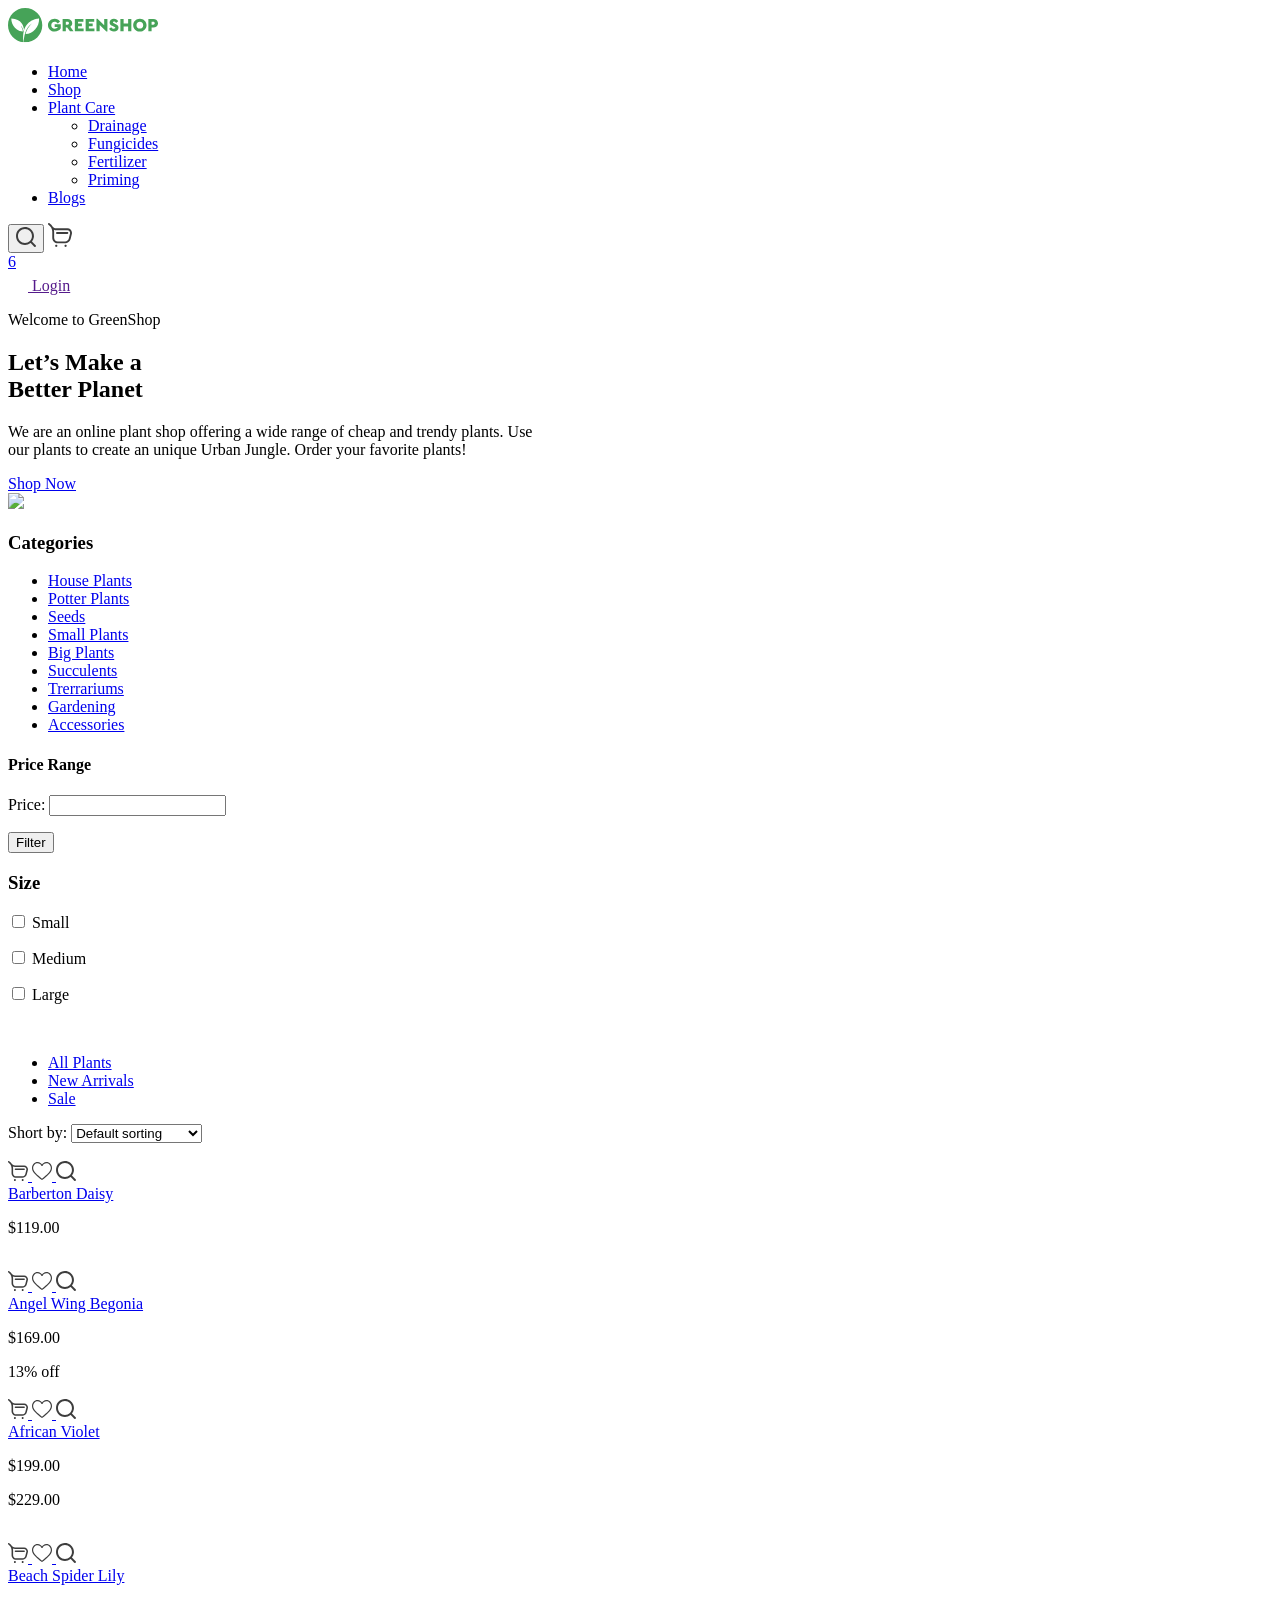
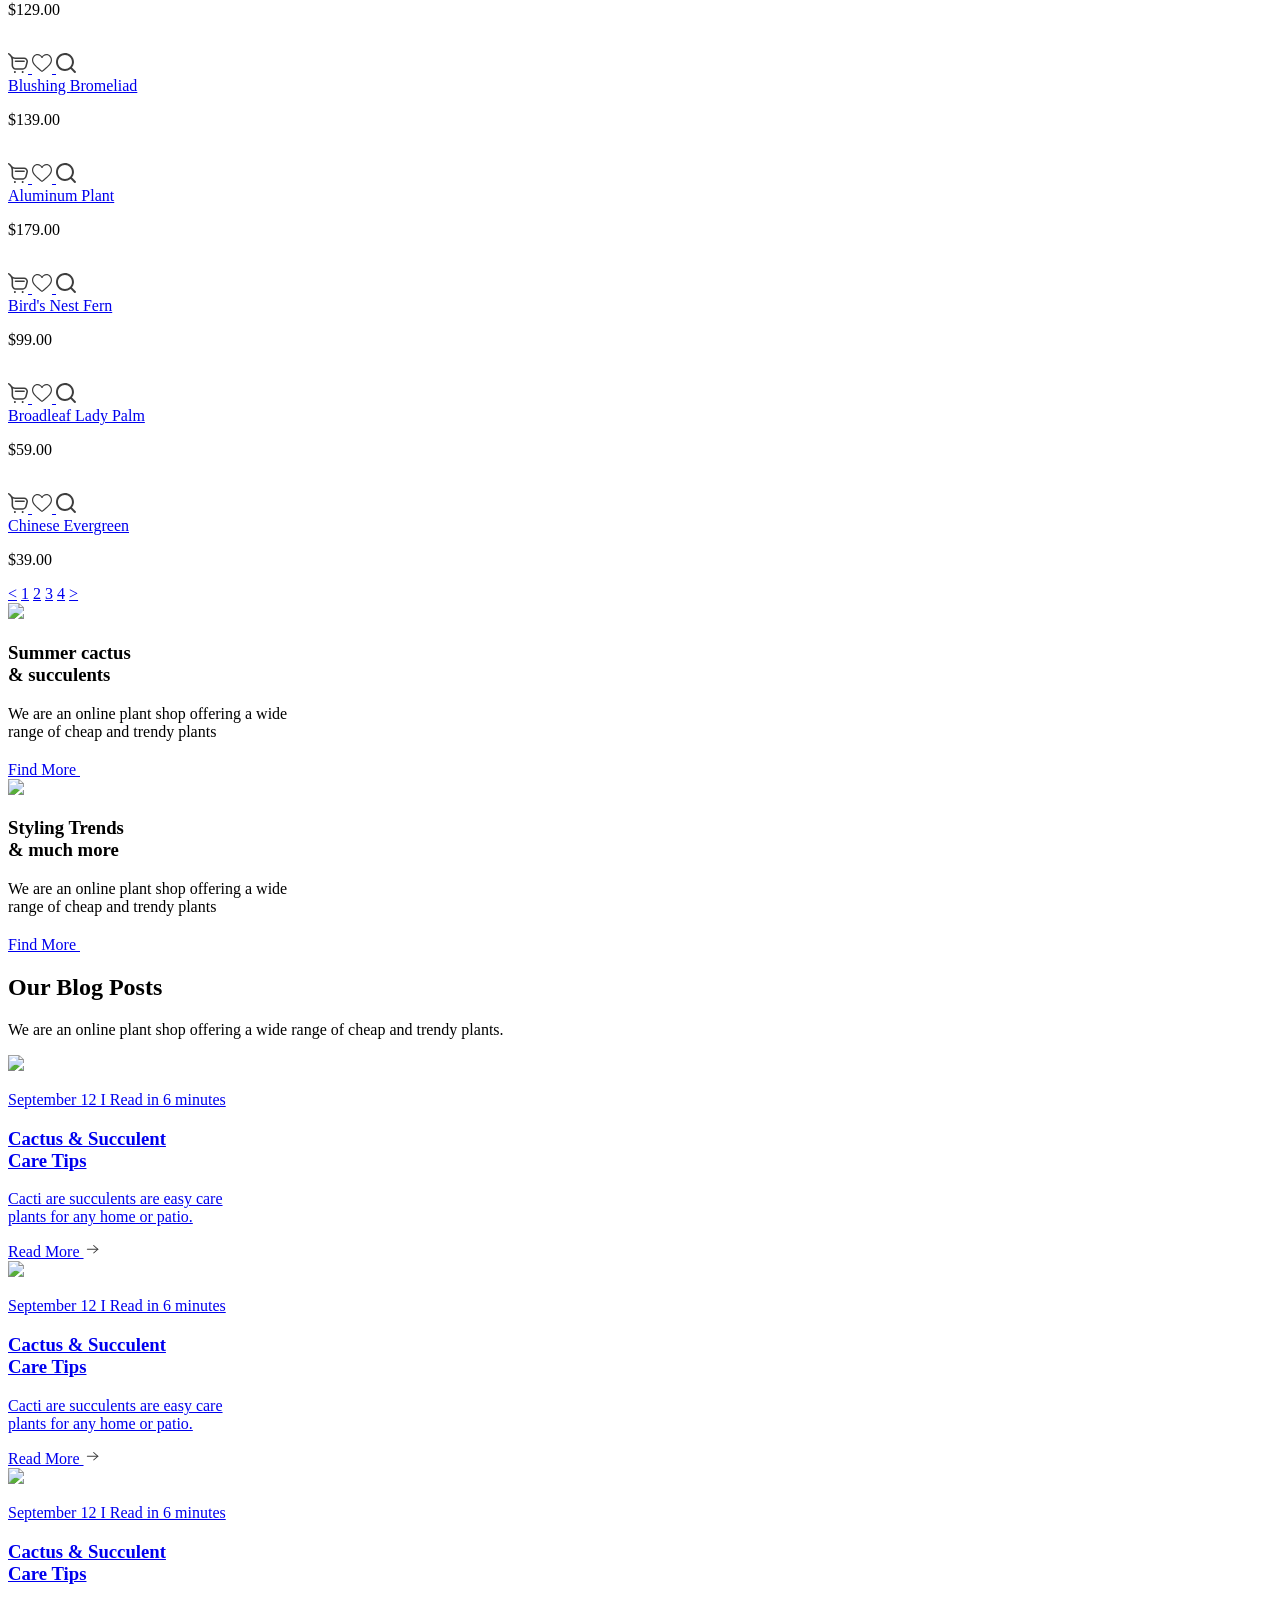
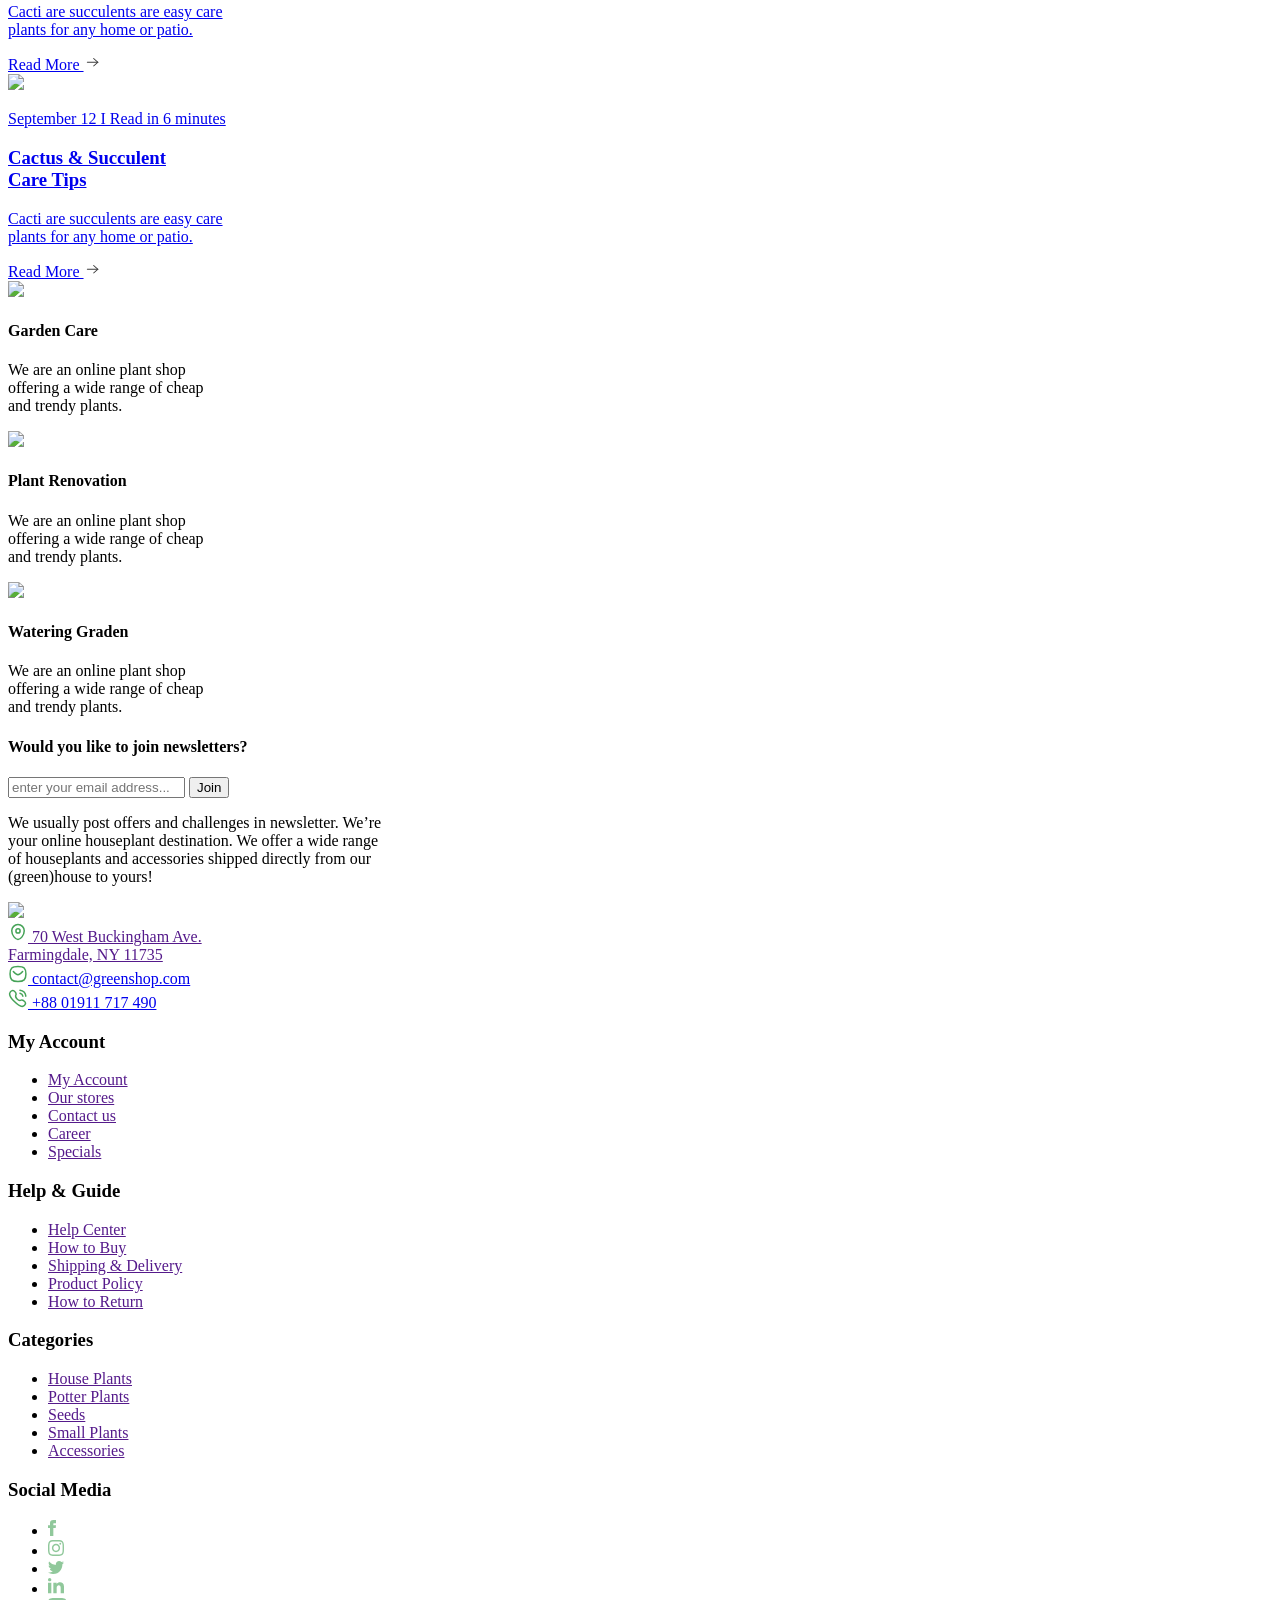
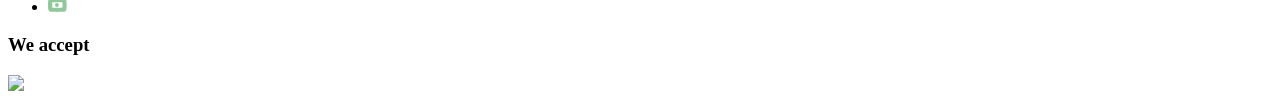
==== commit 63d1abf8: "Сохранение правок в index.html для lesson11" ====
--- a/lesson11/index.html
+++ b/lesson11/index.html
@@ -112,7 +112,7 @@
                         <a href="#" class="button-shop"> Shop Now </a>
                     </div>
                     <div class="img-capa">
-                        <img src="img/header.png" class="img-responsive">
+                        <img src="img/headerpng.jpg" class="img-responsive">
                     </div>
                 </div>
             </section>
@@ -132,8 +132,38 @@
                             <li><a href="#">Accessories</a></li>
                         </ul>
                     </div>
+                    <div class="slider">
+                        <h4 class="slider-price">Price Range</h4>
+                        <div id="slider-range"></div>
+                        <p class="slider-title">
+                            <label for="amount" class="item-slider">Price:</label>
+                            <input type="text" id="amount" class="input-slider" readonly="">
+                        </p>
+                        <button type="button" class="slider-button">Filter</button>
+                    </div>
+                    <div class="checkbox">
+                        <h3 class="checkbox-title">Size</h3>
+                        <p>
+                            <label class="checkbox-label">
+                                <input type="checkbox" class="visually-hidden checkbox-input">
+                                <span class="checkbox-span">Small</span>
+                            </label>
+                        </p>
+                        <p>
+                            <label class="checkbox-label">
+                                <input type="checkbox" class="visually-hidden checkbox-input">
+                                <span class="checkbox-span">Medium</span>
+                            </label>
+                        </p>
+                        <p>
+                            <label class="checkbox-label">
+                                <input type="checkbox" class="visually-hidden checkbox-input">
+                                <span class="checkbox-span">Large</span>
+                            </label>
+                        </p>
+                    </div>
                     <div class="baner">
-                        <a href="#"><img src="./img/banner.jpg" alt=""></a>
+                        <a href="#"><img src="./img/superbanner.jpg" alt=""></a>
                     </div>
                 </div>
                 <section class="catalog-main">
@@ -146,13 +176,13 @@
                             </ul>
                         </div>
                         <div class="catalog-sort">
-                            <span class="sort-label">
-                                Short by: <span class="sorting"> Default sorting </span>
-                                <svg xmlns="http://www.w3.org/2000/svg" width="18" height="16" viewBox="0 0 18 16" fill="none">
-                                    <path d="M13.4979 5.66675L8.52495 10.3334L3.552 5.66675" stroke="#3D3D3D" stroke-width="1.5" stroke-linecap="round" stroke-linejoin="round"/>
-                                </svg>
-                            </span>
-                           
+                            <span class="sort-label">Short by:</span>
+                            <select class="sort-select">
+                                <option>Default sorting</option>
+                                <option>Price: Low to High</option>
+                                <option>Price: High to Low</option>
+                                <option>Newest</option>
+                            </select>
                         </div>
                     </div>
                     <div class="catalog-list">
@@ -161,7 +191,7 @@
                                 <div>
                                     <div class="catalog-item-pic">
                                         <div class="pic-inner">
-                                            <img src="./img/img1.png" class="img-responsive" alt="">
+                                            <img src="./img/image1.jpg" class="img-responsive" alt="">
                                         </div>
                                         <div class="catalog-icons">
                                             <a href="#"> 
@@ -198,7 +228,7 @@
                                 <div>
                                     <div class="catalog-item-pic">
                                         <div class="pic-inner">
-                                            <img src="./img/img2.jpg" class="img-responsive" alt="">
+                                            <img src="./img/image2.jpg" class="img-responsive" alt="">
                                         </div>
                                         <div class="catalog-icons">
                                             <a href="#"> 
@@ -238,7 +268,7 @@
                                 <div>
                                     <div class="catalog-item-pic">
                                         <div class="pic-inner">
-                                            <img src="./img/img3.png" class="img-responsive" alt="">
+                                            <img src="./img/image3.jpg" class="img-responsive" alt="">
                                         </div>
                                         <div class="catalog-icons">
                                             <a href="#"> 
@@ -279,7 +309,7 @@
                                 <div>
                                     <div class="catalog-item-pic">
                                         <div class="pic-inner">
-                                            <img src="./img/img4.png" class="img-responsive" alt="">
+                                            <img src="./img/4.jpg" class="img-responsive" alt="">
                                         </div>
                                         <div class="catalog-icons">
                                             <a href="#"> 
@@ -316,7 +346,7 @@
                                 <div>
                                     <div class="catalog-item-pic">
                                         <div class="pic-inner">
-                                            <img src="./img/img5.png" class="img-responsive" alt="">
+                                            <img src="./img/image6.jpg" class="img-responsive" alt="">
                                         </div>
                                         <div class="catalog-icons">
                                             <a href="#"> 
@@ -353,7 +383,7 @@
                                 <div>
                                     <div class="catalog-item-pic">
                                         <div class="pic-inner">
-                                            <img src="./img/img6.png" class="img-responsive" alt="">
+                                            <img src="./img/image66.jpg" class="img-responsive" alt="">
                                         </div>
                                         <div class="catalog-icons">
                                             <a href="#"> 
@@ -391,7 +421,7 @@
                                 <div>
                                     <div class="catalog-item-pic">
                                         <div class="pic-inner">
-                                            <img src="./img/img7.png" class="img-responsive" alt="">
+                                            <img src="./img/image7.jpg" class="img-responsive" alt="">
                                         </div>
                                         <div class="catalog-icons">
                                             <a href="#"> 
@@ -428,7 +458,7 @@
                                 <div>
                                     <div class="catalog-item-pic">
                                         <div class="pic-inner">
-                                            <img src="./img/img8.jpg" class="img-responsive" alt="">
+                                            <img src="./img/8img.jpg" class="img-responsive" alt="">
                                         </div>
                                         <div class="catalog-icons">
                                             <a href="#"> 
@@ -465,7 +495,7 @@
                                 <div>
                                     <div class="catalog-item-pic">
                                         <div class="pic-inner">
-                                            <img src="./img/img9.png" class="img-responsive" alt="">
+                                            <img src="./img/image9.jpg" class="img-responsive" alt="">
                                         </div>
                                         <div class="catalog-icons">
                                             <a href="#"> 
@@ -512,7 +542,7 @@
             <section class="plants-bottom">
                     <article class="plant-left">
                         <div class="img-succulents">
-                            <img src="./img/im11.png" class="img-responsive">
+                            <img src="./img/image14.jpg" class="img-responsive">
                         </div>
                         <div class="title-right">
                             <h3 class="title-article">Summer cactus <br> & succulents</h3>
@@ -532,7 +562,7 @@
                     </article>
                     <article class="plant-right">
                         <div class="img-succulents">
-                            <img src="./img/img10.png" class="img-responsive">
+                            <img src="./img/image15.jpg" class="img-responsive">
                         </div>
                         <div class="title-right">
                             <h3 class="title-article">Styling Trends <br> & much more</h3>
@@ -790,6 +820,9 @@
             </div>
         </div>
     </footer>
+    <script src="https://code.jquery.com/jquery-3.7.1.js"></script>
+    <script src="https://code.jquery.com/ui/1.14.2/jquery-ui.js"></script>
+    <script src="./js/script.js"></script>
 </body>
 
 </html>
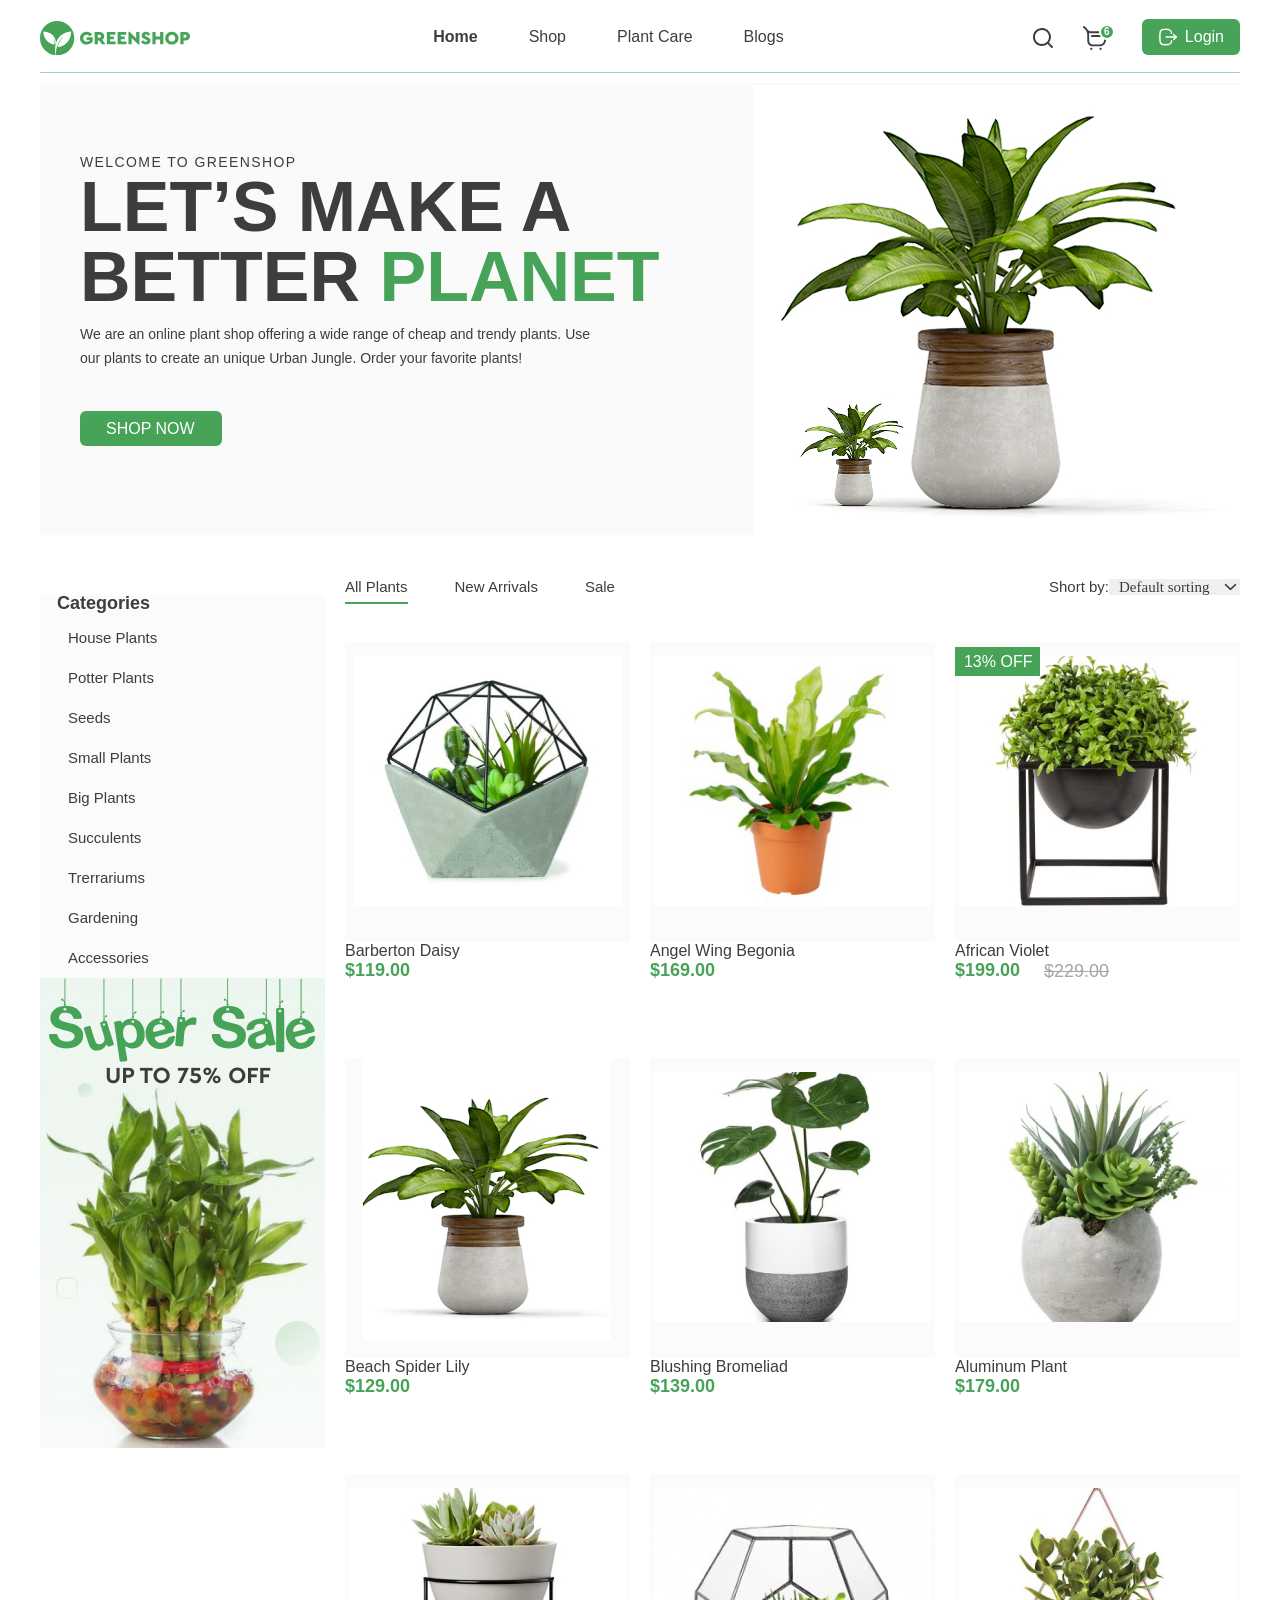
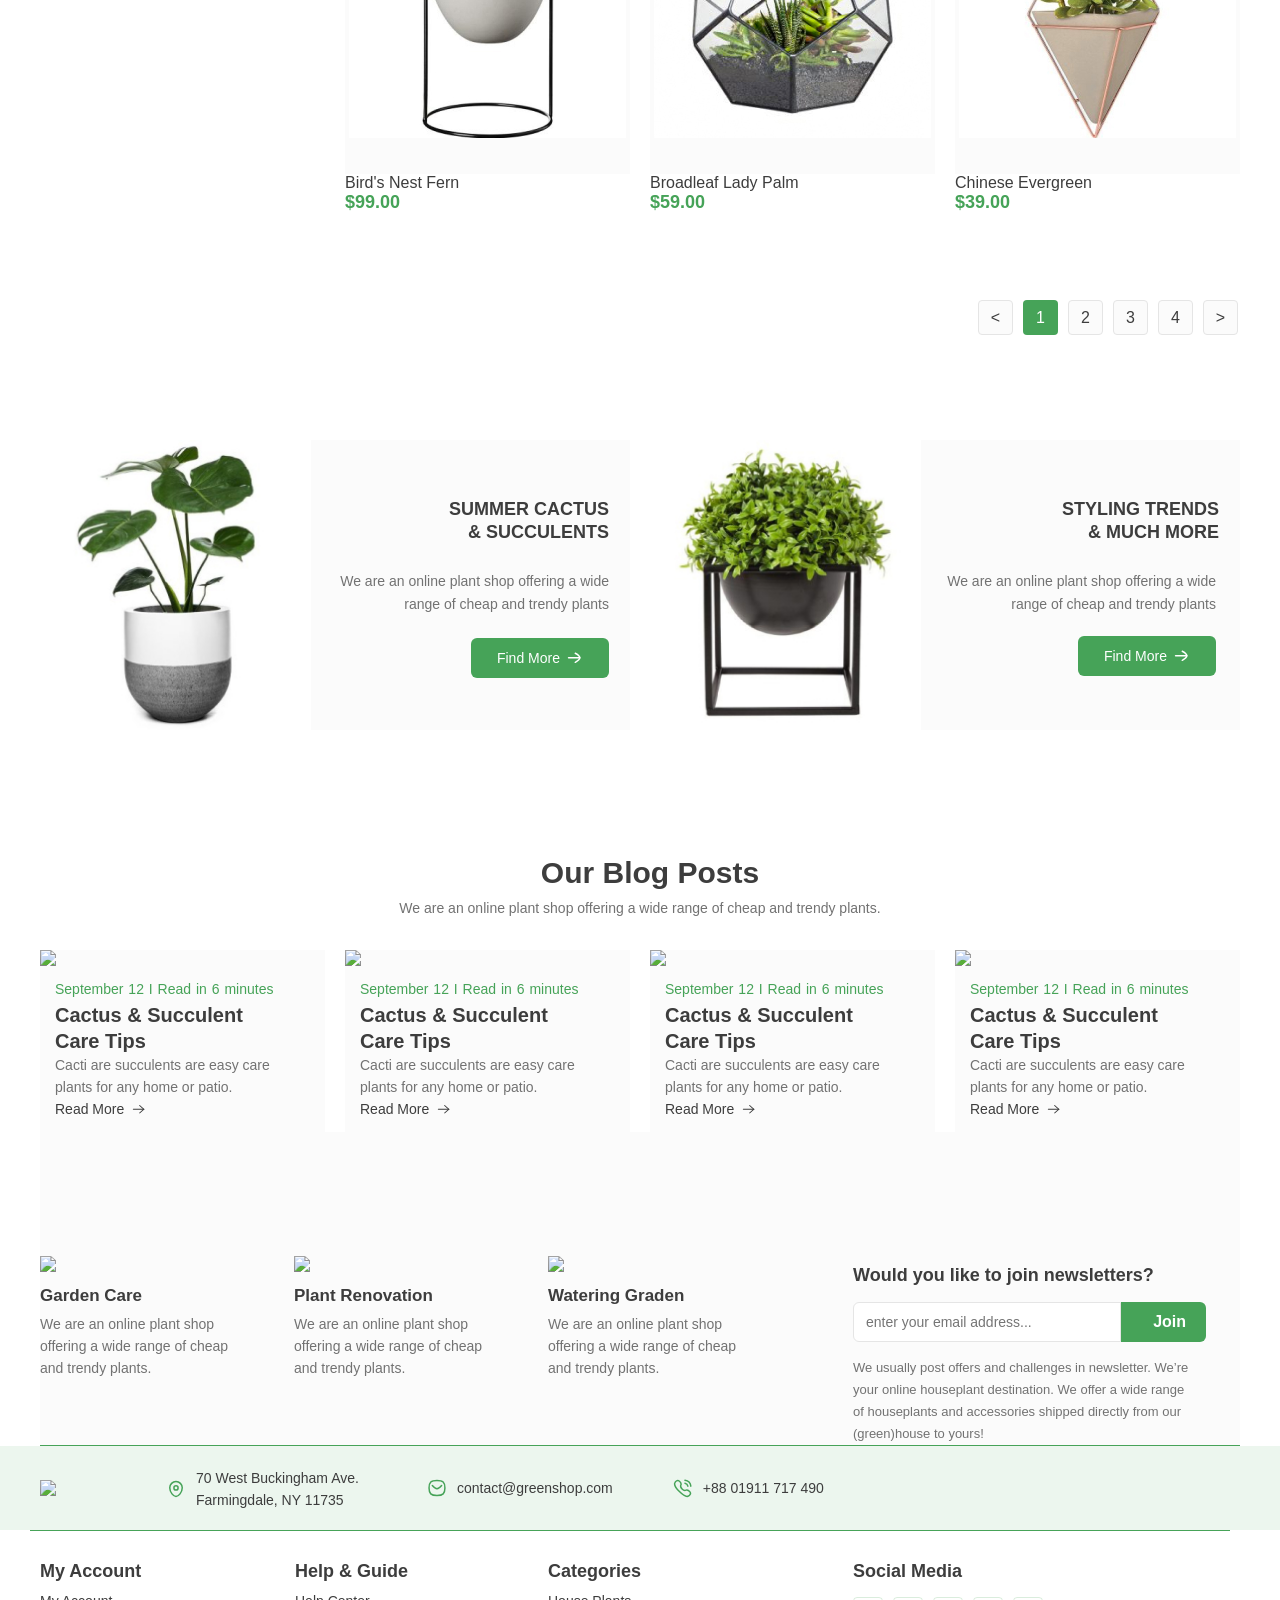
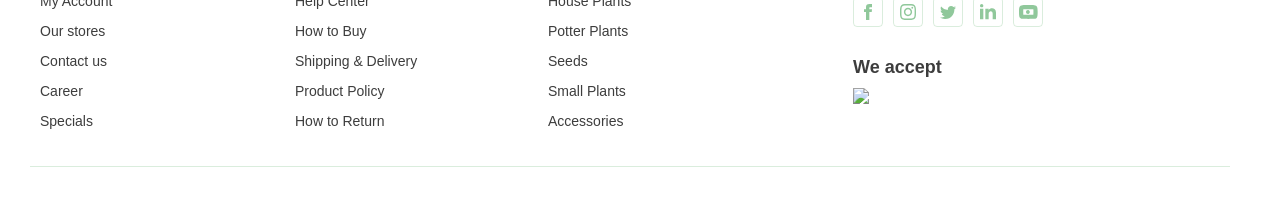
==== commit 28d7fb28: "Сохранение правок в index.html для lesson11" ====
--- a/lesson11/index.html
+++ b/lesson11/index.html
@@ -131,36 +131,6 @@
                             <li><a href="#">Gardening</a></li>
                             <li><a href="#">Accessories</a></li>
                         </ul>
-                    </div>
-                    <div class="slider">
-                        <h4 class="slider-price">Price Range</h4>
-                        <div id="slider-range"></div>
-                        <p class="slider-title">
-                            <label for="amount" class="item-slider">Price:</label>
-                            <input type="text" id="amount" class="input-slider" readonly="">
-                        </p>
-                        <button type="button" class="slider-button">Filter</button>
-                    </div>
-                    <div class="checkbox">
-                        <h3 class="checkbox-title">Size</h3>
-                        <p>
-                            <label class="checkbox-label">
-                                <input type="checkbox" class="visually-hidden checkbox-input">
-                                <span class="checkbox-span">Small</span>
-                            </label>
-                        </p>
-                        <p>
-                            <label class="checkbox-label">
-                                <input type="checkbox" class="visually-hidden checkbox-input">
-                                <span class="checkbox-span">Medium</span>
-                            </label>
-                        </p>
-                        <p>
-                            <label class="checkbox-label">
-                                <input type="checkbox" class="visually-hidden checkbox-input">
-                                <span class="checkbox-span">Large</span>
-                            </label>
-                        </p>
                     </div>
                     <div class="baner">
                         <a href="#"><img src="./img/superbanner.jpg" alt=""></a>
@@ -820,9 +790,6 @@
             </div>
         </div>
     </footer>
-    <script src="https://code.jquery.com/jquery-3.7.1.js"></script>
-    <script src="https://code.jquery.com/ui/1.14.2/jquery-ui.js"></script>
-    <script src="./js/script.js"></script>
 </body>
 
 </html>
--- a/lesson11/css/style.css
+++ b/lesson11/css/style.css
@@ -0,0 +1,972 @@
+@font-face {
+    font-family: 'Cera Pro';
+    src: url('../fonts/CeraPro-Black.woff2') format('woff2');
+    font-weight: 900;
+    font-style: normal;
+    font-display: swap;
+}
+@font-face {
+    font-family: 'Cera Pro';
+    src: url('../fonts/CeraPro-Bold.woff2') format('woff2');
+    font-weight: 700;
+    font-style: normal;
+    font-display: swap;
+}
+@font-face {
+    font-family: 'Cera Pro';
+    src: url('../fonts/CeraPro-Light.woff2') format('woff2');
+    font-weight: 300;
+    font-style: normal;
+    font-display: swap;
+}
+@font-face {
+    font-family: 'Cera Pro';
+    src: url('../fonts/CeraPro-Medium.woff2') format('woff2');
+    font-weight: 500;
+    font-style: normal;
+    font-display: swap;
+}
+@font-face {
+    font-family: 'Cera Pro';
+    src: url('../fonts/CeraPro-Regular.woff2') format('woff2');
+    font-weight: 400;
+    font-style: normal;
+    font-display: swap;
+}
+@font-face {
+    font-family: 'Cera Pro';
+    src: url('../fonts/CeraPro-Thin.woff2') format('woff2');
+    font-weight: 100;
+    font-style: normal;
+    font-display: swap;
+}
+
+
+
+* {
+    margin: 0;
+    box-sizing: border-box;
+}
+.body {
+    font-family: "Cera Pro", "Tahoma", sans-serif;
+    font-style: normal;
+    color: #3D3D3D;
+    background-color: #FFFFFF;
+}
+.wrapper {
+    max-width: 1220px;
+    min-width: 991px;
+    margin: 0 auto;
+    padding: 0 10px;
+}
+.img-responsive {
+    max-width: 100%;       
+    height: auto;  
+}
+.visually-hidden {
+    position: absolute;
+    width: 1px;
+    height: 1px;
+    margin: -1px;
+    border: 0;
+    padding: 0;
+    clip: rect(0 0 0 0);
+    overflow: hidden;
+}
+
+.header {
+    padding: 20px 0 12px 0;
+    display: flex;
+    align-items: center;  
+    justify-content: space-between;
+    height: 73px;         
+    border-bottom: 0.3px solid rgba(70, 163, 88, 0.5);
+    margin-bottom: 10px; 
+
+}
+
+.navigation {
+    list-style: none;
+    display: flex;
+    gap: 51px;
+    padding: 0;
+    padding-bottom: 7px;
+    
+}
+.navigation > li {
+    position: relative;
+}
+.navigation > li:hover ul {
+    display: block;
+    
+}
+.navigation > li > a {
+    
+    display: flex;
+    align-items: center;
+    height: 78px;
+    text-decoration: none;
+    color: #3D3D3D;
+    position: relative;
+    
+}
+
+.navigation > li > a::after {
+    content: "";
+    position: absolute;
+    left: 0;
+    bottom: 2px;  
+    width: 100%;
+    height: 3px;
+    background-color: transparent;
+    transition-duration: 0.3s;
+    transition-property: background-color;
+}
+.navigation > ul {
+    list-style: none;
+    display: flex;        
+    justify-content: center;
+
+}
+
+.navigation > li:hover > a::after {
+    background-color: #46A358;
+
+}
+.navigation ul {
+    list-style: none;
+    padding-left: 0;
+    position: absolute;
+    top: 87px;
+    display: none;
+}
+.navigation ul::before {
+    content: "";
+    position: absolute;
+    left: 0;
+    top: -14px;
+    width: 100%;
+    height: 14px;
+    background-color: transparent;
+}
+
+.navigation ul a {
+    background-color:#EDF6EE;
+    text-decoration: none;
+    color: #3D3D3D;
+    display: flex;
+    padding: 7px 102px 8px 14px;
+    align-items: center;
+    
+}
+.nav-hover li a:hover  {
+    color: #46A358;
+}
+.active {
+    font-weight: 700;
+}
+.line {
+    display: flex;
+    align-items: center;
+    justify-content: flex-end;
+    gap: 30px;
+    font-size: 16px;
+    text-align: right;
+    min-width: 180px;
+    
+   
+   
+}
+.search {
+    border: none;
+    background-color: transparent;
+    vertical-align: middle;
+    cursor: pointer;
+    display: flex;
+    margin-top: -5px;
+}
+
+
+.shop {
+    text-decoration: none;
+    position: relative;
+    display:flex;
+    margin: -5px 5px 0 -6px;
+}
+
+.number {
+   position: absolute;
+    top: -2px;   
+    right: -8px;   
+    width: 16px;   
+    height: 16px;
+    background-color: #46A358;
+    border: 2px solid #FFF; 
+    border-radius: 50%;
+    box-sizing: border-box; 
+    display: flex;
+    justify-content: center;
+    align-items: center;
+    z-index: 1;
+    color: #FFF;
+    font-size: 10px; 
+    font-weight: 700;
+    line-height: 1;
+    text-align: center;
+}
+.quantity {
+   color: #FFF;
+    font-size: 10px; 
+    font-weight: 700;
+    line-height: 1;
+    text-align: center;
+}
+.login {
+    display: flex;           
+    justify-content: center; 
+    align-items: center;   
+    background-color: #46A358;
+    border-radius: 6px;
+    padding: 8px 16px 8px;
+    text-decoration: none;
+    color: #FFFFFF;
+    gap: 7px;
+    margin-top: -6px;
+}
+.section {
+    background: linear-gradient(98deg, rgba(245, 245, 245, 0.50) -23.46%, rgba(245, 245, 245, 0.50) 107.51%);
+    padding: 2px 0 0;
+    
+}
+.capa-list {
+    display: flex;
+    justify-content: space-between;
+    align-items: center; 
+    width: 100%;
+}
+
+.capa-circle {
+    width: 57%; 
+    align-self: flex-start;
+    padding: 69px 0 0 40px;
+}
+
+.img-capa {
+    width: 43%; 
+    display: flex;
+    justify-content: flex-end;
+    box-sizing: border-box;
+    padding-left: 10px;
+    
+}
+
+.main {
+    border-bottom: 0.5px solid #46A358;
+}
+.capa.text {
+    font-size: 16px;  
+    padding-left: 40px;
+}
+.wel {
+    font-size: 14px;
+    line-height: 16px; 
+    letter-spacing: 1.4px;
+    text-transform: uppercase;
+    font-style: normal;
+    font-weight: 500;
+    
+}
+.title {
+    font-size: 70px;
+    font-weight: 900;
+    line-height: 70px;
+    text-transform: uppercase;
+    padding: 2px 0 10px;
+    
+
+}
+.span {
+    color: #46A358;
+}
+.description {
+    font-size: 14px;
+    font-weight: 400;
+    font-style: normal;
+    line-height: 24px;
+    padding: 0 0 50px;
+}
+.button-shop {
+    color: #FFF;
+    border-radius: 6px;
+    background: #46A358;
+    text-decoration: none;
+    padding: 9px 27px 9px 26px;
+    text-transform: uppercase;
+}
+.catalog {
+    display: flex;
+    flex-wrap: wrap;
+    margin: 0 -10px;
+}
+.catalog-left {
+    width: 25%;
+    padding: 60px 10px 0 10px;
+    
+    
+}
+.catalog h3 {
+   font-size: 18px;
+    font-weight: 700;
+    line-height: 16px;
+    padding-bottom: 7px;
+    margin-left: 17px;
+}
+.menu {
+    background: #FBFBFB;
+}
+.menu li {
+  list-style: none;
+    display: flex;
+    justify-content: space-between;
+    align-items: center;
+    padding: 0 0 0 28px; 
+  
+}
+.menu ul{
+    padding-left: 0;
+    display: flex;
+    flex-direction: column;
+    justify-content: space-between;
+    height: auto;
+    
+}
+.menu ul a {
+    text-decoration: none;
+    color: #3D3D3D;
+    font-size: 15px;
+    font-weight: 400;
+    line-height: 40px;
+    transition-duration: 0.5s;
+    transition-property: color;
+}
+.menu a:hover  {
+    color: #46A358;
+    font-size: 15px;
+    line-height: 40px; 
+}
+
+.baner {
+    width: 100%;
+}
+.baner img {
+    width: 100%;
+    height: auto;
+   
+}
+.catalog-main {
+    width: 75%;    
+    padding: 43px 10px 29px;
+    
+}
+.catalog-filter {
+    display: flex;
+    justify-content: space-between;
+    align-items: center;
+    margin-bottom: 34px;
+}
+
+.catalog-filter-link li a {
+    text-decoration: none;
+    color: #3D3D3D;
+    font-size: 15px;
+    padding-bottom: 7px; 
+    font-weight: 400;
+    line-height: 16px;
+    transition-duration: 0.5s;
+    transition-property: color;
+}
+.catalog-filter-link ul {
+    list-style: none;
+    display: flex;
+    padding: 0;
+
+}
+
+.catalog-filter-link li {
+   
+    margin: 0 47px 0 0;
+    
+}
+.catalog-filter-link a:hover {
+    color: #46A358;
+    
+}
+.active-link {
+    font-weight: 700;
+    color: #46A358;
+    border-bottom: 2px solid #46A358;
+}
+
+
+.catalog-sort {
+    display: flex;
+    align-items: center;
+    font-size: 15px;
+    font-style: normal;
+    font-weight: 400;
+    line-height: 16px;
+}
+
+.sort-label {
+    color: #3D3D3D;
+    display: flex;
+    align-items: center;
+    
+}
+.sort-select {
+    background-image: url(../img/select.svg);
+    background-repeat: no-repeat;
+    background-position: right center;
+    border: none;
+    appearance: none;
+    font-size: 15px;
+    color: #3D3D3D;
+    font-family: "Cera Pro";
+    font-weight: 400;
+    padding: 0 5px 0 10px;
+}
+
+.sorting {
+    padding: 0 15px;
+}
+
+.catalog-list {
+    display: flex;
+    flex-wrap: wrap;
+    margin: 0 -10px;
+    align-items: flex-start;
+}
+
+.item {
+   width: 33.333%;
+   padding: 1px 10px 55px;
+   
+}
+.item a {
+    text-decoration: none;
+}
+
+.catalog-item-pic {
+    height: 300px; 
+    background-color: #FBFBFB;
+    display: flex;
+    align-items: center;
+    justify-content: center;
+    position: relative;
+    padding-bottom: 18px;
+}
+
+
+.catalog-item {
+    padding: 10px 0;
+    flex-direction: column;
+    justify-content: flex-start;
+    border-top: 1px solid transparent;
+    position: relative;
+    transition-duration: 0.3s;
+    transition-property: border;
+    
+}
+
+.catalog-item-title {
+    font-size: 16px;
+    padding: 5px 0 4px;
+    line-height: 16px;
+    margin-top: 8px;
+    color: #3D3D3D;
+}
+.sale {
+    display: flex;
+    align-items: center;
+}
+.catalog-item-price {
+    color: #46A358;
+    font-size: 18px;
+    font-weight: 700;
+    
+}
+.item-price-sale {
+    color: #A5A5A5;
+    font-size: 18px;
+    font-style: normal;
+    font-weight: 400;
+    line-height: 16px;
+    text-decoration: line-through;
+    padding-left: 64%;
+    transform: translateX(-64%);
+    
+}
+.catalog-navigation {
+    display: flex;
+    justify-content: flex-end;
+    gap: 10px;
+    margin: 20px 0 0;
+    
+}
+
+.catalog-navigation a {
+    width: 35px;
+    height: 35px;
+    display: flex;
+    align-items: center;
+    justify-content: center;
+    text-decoration: none;
+    font-size: 16px;
+    border-radius: 4px;
+    border: 1px solid #E5E5E5;
+    color: #3D3D3D;
+    background-color: #FBFBFB;
+}
+.catalog-label {
+    color: #FFF;
+    font-size: 16px;
+    font-weight: 500;
+    line-height: 16px; 
+    background-color: #46A358;
+    padding: 7px 8px 6px 9px;
+    text-transform: uppercase;
+    position: absolute;
+    top: 15px;
+    left: 0;
+    z-index: 1;
+}
+.catalog-icons {
+    position: absolute;
+    transform: translateX(-50%);
+    bottom: 17px;
+    width: 135px;
+    justify-content: space-between;
+    left: 50%;
+    display: none;
+  
+}
+.catalog-item:hover .catalog-icons{
+    display: flex;
+}
+.catalog-item:hover {
+    border-top: 1px solid #46A358;
+
+}
+.catalog-icons a {
+    width: 35px;
+    height: 35px;
+    background-color: #FFF;
+    border-radius: 4px;
+    display: flex;
+    align-items: center;
+    justify-content: center;
+    
+}
+.catalog-icons a:hover path {
+    fill: #46A358;
+}
+.catalog-icons a path {
+    transition-duration: 0.3s;
+    transition-property: fill;
+}
+.catalog-navigation .nav-link.active-1 {
+    background-color: #46A358;
+    color: #fff;
+    border: none;
+}
+.catalog-navigation {
+    padding: 2px;
+}
+
+.nav-arrow {
+    background-color: #FBFBFB;
+}
+.plants-bottom {
+    display: flex;
+    gap: 20px;
+    justify-content: space-between; 
+    padding-top: 74px;
+}
+
+.plant-left,
+.plant-right {
+    width: 50%;  
+    display: flex;
+    align-items: stretch;
+    background: #FBFBFB;
+    min-height: 290px;
+}
+
+.img-succulents {
+    width: 46%; 
+    height: auto;
+    display: flex;
+    justify-content: center;
+}
+.img-succulents .img-responsive {
+    height: 100%;
+    object-fit: cover; 
+}
+.title-right {
+    width: 54%; 
+    display: flex;
+    flex-direction: column;
+    align-items: flex-end; 
+    text-align: right;
+    padding: 58px 21px 15px 0; 
+   
+    
+}
+.plant-right .item-p,
+.plant-right .more {
+    padding-right: 3px; 
+}
+.title-article {
+    font-size: 18px;
+    font-weight: 900;
+    line-height: 23px; 
+    text-transform: uppercase;
+    color: #3D3D3D;
+    margin: 0 0 15px 0;
+}
+
+.item-p {
+   font-size: 14px;
+    color: #727272;
+    line-height: 23px; 
+    padding: 0;
+    margin: 11px 0 22px 0;
+}
+.plant-right .item-p {
+    margin-bottom: 20px;
+}
+.btn-more {
+    display: flex;
+    align-self: flex-end;
+    align-items: center;
+    gap: 5px;
+    background: #46A358;
+    font-size: 14px;
+    line-height: 20px;
+    padding: 10px 26px 10px; 
+    border-radius: 6px;
+}
+
+.more {
+    color: #fff;
+    text-decoration: none;
+    font-size: 14px;
+    font-weight: 500;
+    line-height: 20px;
+    display: flex;
+    align-items: center;
+}
+
+.blogs-btm {
+    display: flex;
+    flex-direction: column;
+    padding-top: 125px;
+    
+}
+.btm-title-item {
+    text-align: center;
+ 
+}
+.blogs-btm h2 {
+    font-size: 30px;
+    font-weight: 700;
+    padding: 1px 0 6px 20px;
+}
+.btm-title {
+    color: #727272;
+    font-size: 14px;
+    font-weight: 400;
+    line-height: 24px;
+    padding-bottom: 30px;
+}
+
+.blog-item {
+    display: flex;
+    flex-direction: row;
+    margin: 0 -10px;
+}
+.art-title{
+    padding: 8px 15px 0;
+}
+.art-blog {
+    width: 25%;
+    padding: 0 10px;
+}
+.art-blog h3{
+font-size: 20px;
+font-weight: 700;
+line-height: 26px; 
+
+}
+.background-art {
+    background: #FBFBFB;
+}
+.blogs-btm a {
+    text-decoration: none;
+    color: #3D3D3D;
+}
+.sept {
+   color: #46A358;
+    font-size: 14px;
+    font-weight: 500;
+    padding: 3px 0 5px;
+    line-height: 16px;
+    word-spacing: 1px; 
+    height: auto;
+}
+.blog-title {
+    color: #727272;
+    font-size: 14px;
+    font-weight: 400;
+    line-height: 22px;
+    padding-bottom: 3px;
+}
+.btn-blogs {
+    font-size: 14px;
+    font-weight: 500;
+    display: flex;
+    align-items: center;
+    gap: 6px;
+    padding-bottom: 15px;
+    transition-duration: 0.5s;
+    transition-property: color;
+}
+
+.art-blog:hover .btn-blogs {
+    color: #46A358;
+    
+}
+.art-blog:hover path {
+    fill: #46A358;
+}
+.article-plant {
+    display: flex;
+    background: #FBFBFB;
+    padding-top: 97px;
+}
+.plant-info {
+    width: 20%;
+    padding: 27px 0 7px 0;
+    margin-right: 14px;
+}
+.info-title{
+    color: #727272;
+    font-size: 14px;
+    font-weight: 400;
+    line-height: 22px; 
+    padding: 7px 0 ;
+}
+.form-item {
+    width: 35%;
+    padding: 36px 0 0 33px;
+    margin-left: auto; 
+   
+}
+.info-item {
+    padding: 10px 0;
+}
+.info-item h4{ 
+    font-size: 17px;
+    font-weight: 700;
+}
+.form-item h4 {
+    font-size: 18px;
+    font-weight: 700;
+   
+}
+.form-btm {
+    color: #727272;
+    font-size: 13px;
+    font-weight: 400;
+    line-height: 22px; 
+    text-align: justify;
+    padding: 0 34px 0 0 ;
+}
+.form-input {
+    width: 76%; 
+    height: 40px;
+    border: 1px solid #E5E5E5;
+    padding: 13px 12px;
+    border-radius: 6px 0 0 6px;
+    font-size: 14px;
+    color: #ACACAC;
+    line-height: 16px;
+}
+.form-input:focus {
+    outline: none;
+    box-shadow: 0 0 5px rgba(0,0,0,0.5);
+}
+.form-title {
+    display: flex;
+    width: 100%;
+    padding: 16px 34px 15px 0;
+}
+.button-form {
+    width: 24%; 
+    height: 40px;
+    border-radius: 0 6px 6px 0;
+    border: none;
+    background: #46A358;
+    color: #fff;
+    cursor: pointer;
+    font-size: 16px;
+    font-weight: 700;
+    padding-left: 18px;
+}
+.footer {
+    padding-bottom: 35px ;
+    
+}
+.greenline {
+    background-color: rgba(70, 163, 88, 0.1);
+    
+}
+.contact-line {
+    padding: 21px 0 19px;             
+    display: flex;
+    align-items: center;          
+    justify-content: flex-start;  
+}
+
+.logo-contant {
+    margin: 2px 110px 0 0; 
+}
+.contact a:hover {
+    color: #46A358;
+}
+.contact {
+    display: flex;
+    align-items: center;
+    width: auto; 
+    margin-right: 68px; 
+    text-decoration: none;
+    color: #3D3D3D;
+}
+
+.contact:last-child {
+    margin-right: 0;
+}
+
+.contact a {
+    display: flex; 
+    align-items: center; 
+    gap: 10px;
+    text-decoration: none;
+    color: #3D3D3D;
+    font-size: 14px;
+    line-height: 22px;
+    font-weight: 400;
+    transition-duration: 1s;
+    transition-property: color;
+}
+.contact:nth-child(3) {
+    margin-top: -3px; 
+    margin-right: 60px; 
+}
+
+.contact:nth-child(4) {
+    margin-top: -3px; 
+}
+.footer-item {
+    display: flex;
+    justify-content: space-between; 
+    padding: 30px 0;
+    border-bottom: 1px solid rgba(70, 163, 88, 0.2); 
+    border-top: 0.5px solid #46A358;
+    width: 100%;
+    margin: 0 -10px;
+    
+}
+
+.footer-title {
+    display: flex;
+    width: 65%;
+    padding:0  10px;
+   
+}
+
+.footer-help {
+   
+    width: 33.33%;
+}
+.footer-help li:hover a {
+    color: #46A358;
+}
+.footer-social {
+    width: 25%; 
+    display: flex;
+    flex-direction: column;
+    align-items: flex-start;
+    margin-right: 77px;
+}
+.footer-help + .footer-help {
+    margin-left: 3px; 
+}
+.footer-help + .footer-help + .footer-help {
+    margin-left: 1px; 
+}
+.social-list ul {
+    display: flex;
+    gap: 10px;
+    list-style: none;
+    padding: 0;
+    margin: 15px 0 30px 0; 
+}
+
+.social-list li a {
+    display: flex;
+    align-items: center;
+    justify-content: center;
+    width: 30px;
+    height: 30px;
+    border: 1px solid rgba(70, 163, 88, 0.2);
+    border-radius: 4px;
+    transition: 0.3s;
+    transition-duration: 0.3s;
+    transition-property: border-color;
+}
+
+.social-list li a:hover {
+    border-color: #46A358;
+}
+
+.footer-help h3{
+    font-size: 18px;
+    font-weight: 700;
+    color: #3D3D3D;
+    margin-bottom: 4px;
+}
+.social-list h3 {
+    font-size: 18px;
+    font-weight: 700;
+    color: #3D3D3D;
+    margin-bottom: 6px;
+}
+
+.pay h3 {
+ font-size: 18px;
+    font-weight: 700;
+    color: #3D3D3D;
+    margin-bottom: 10px;
+}
+.ul-footer {
+    list-style: none;
+    padding: 0;
+}
+
+.ul-footer a {
+    font-size: 14px;
+    line-height: 30px; 
+    color: #3D3D3D;
+    text-decoration: none;
+}
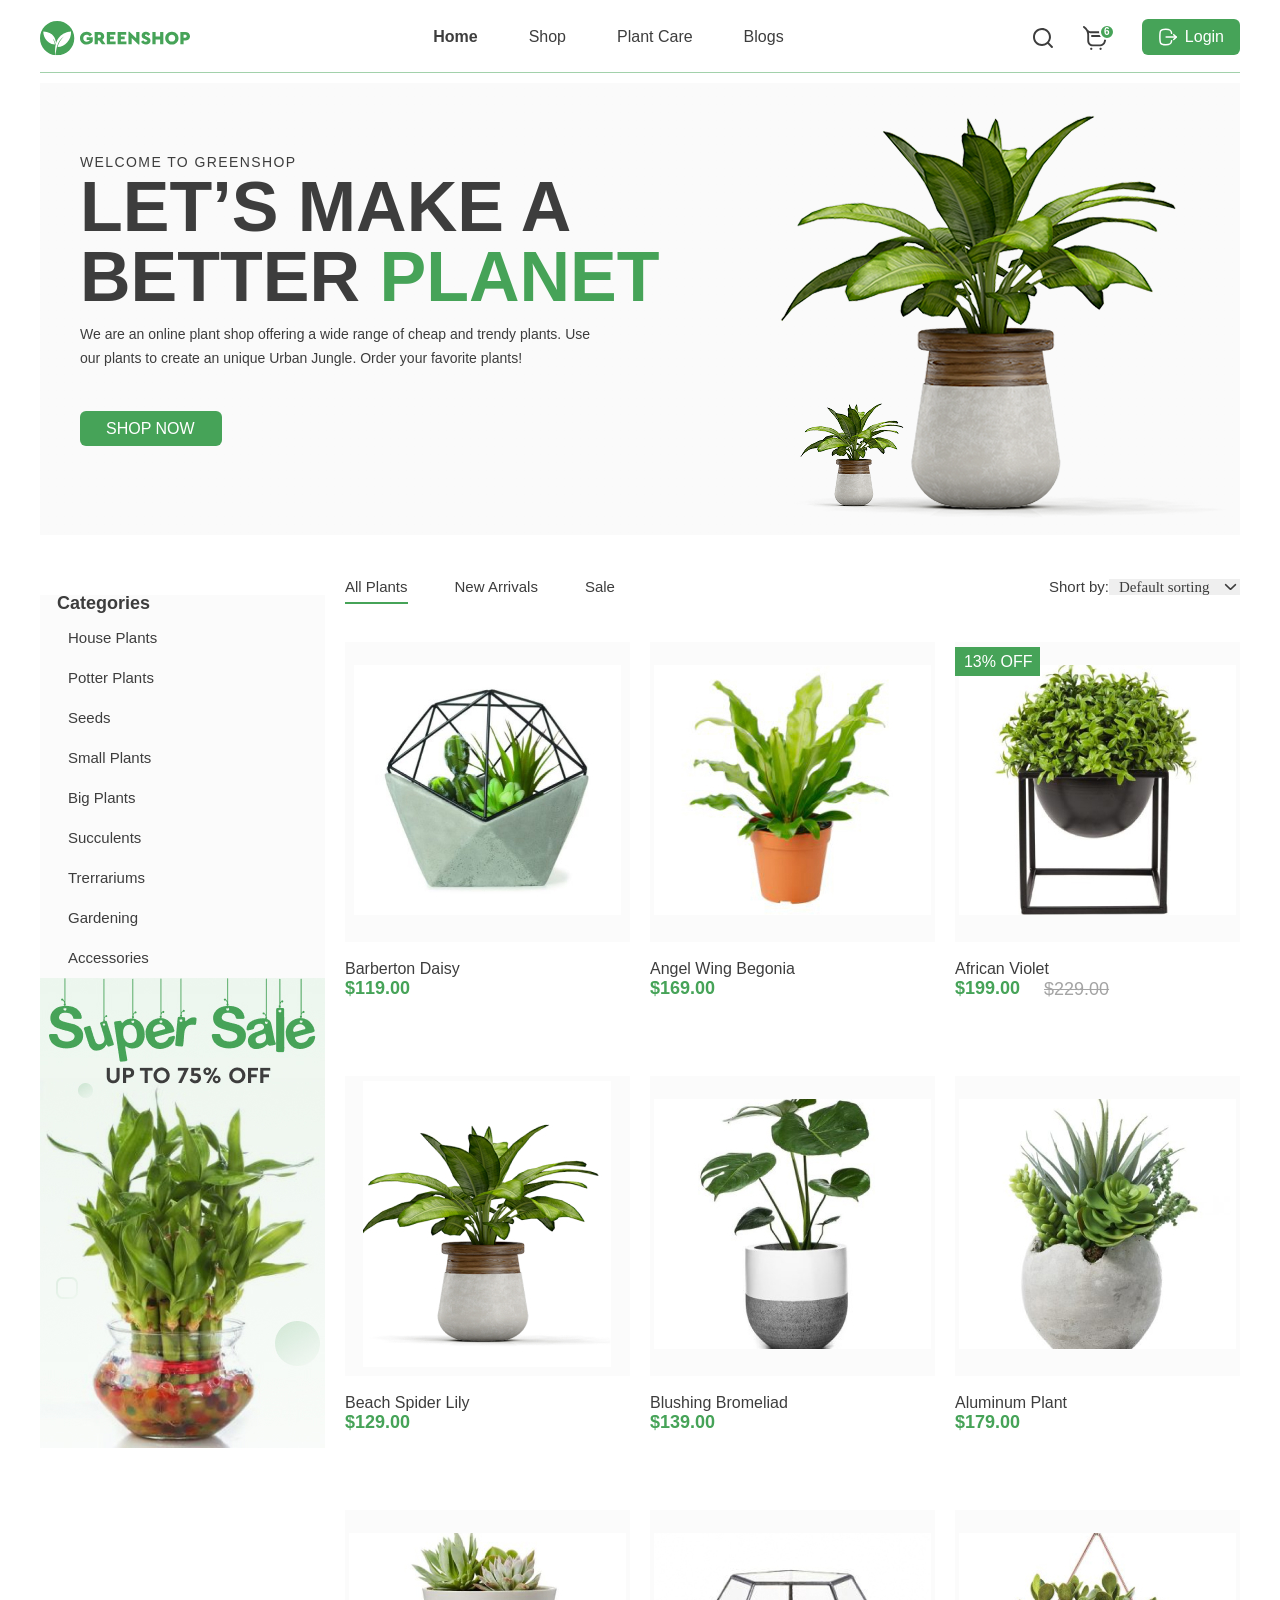
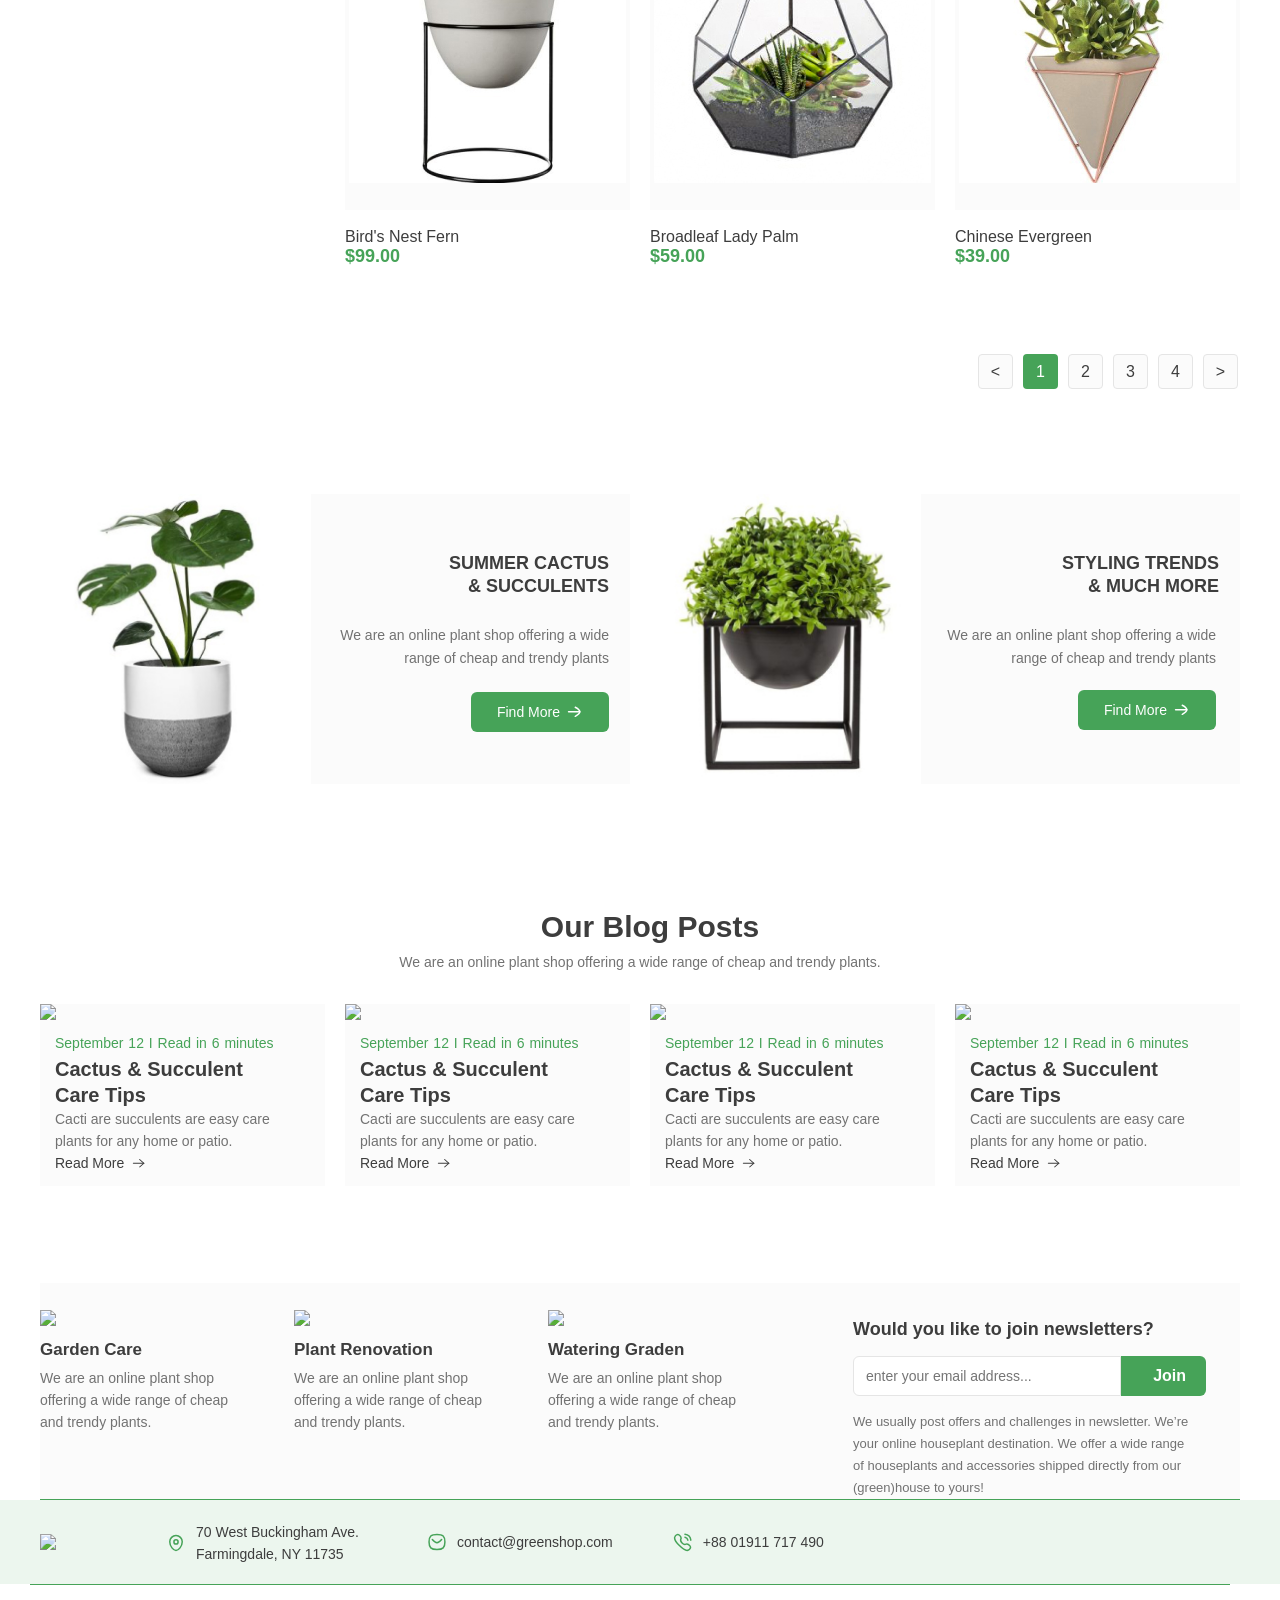
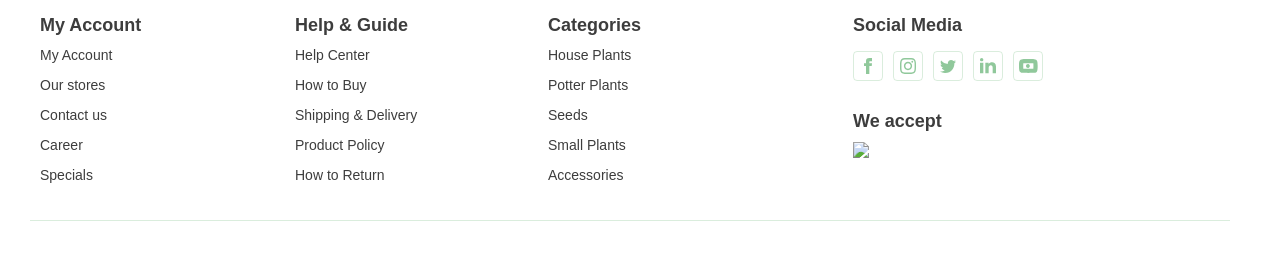
==== commit 9d3f8287: "Финальные правки по уроку 11" ====
--- a/lesson11/index.html
+++ b/lesson11/index.html
@@ -112,7 +112,7 @@
                         <a href="#" class="button-shop"> Shop Now </a>
                     </div>
                     <div class="img-capa">
-                        <img src="img/headerpng.jpg" class="img-responsive">
+                        <img src="img/group34.png" class="img-responsive">
                     </div>
                 </div>
             </section>
--- a/lesson11/css/style.css
+++ b/lesson11/css/style.css
@@ -463,7 +463,7 @@
     align-items: center;
     justify-content: center;
     position: relative;
-    padding-bottom: 18px;
+   margin-bottom: 18px;
 }
 
 
@@ -752,7 +752,7 @@
 .article-plant {
     display: flex;
     background: #FBFBFB;
-    padding-top: 97px;
+    margin-top: 97px;
 }
 .plant-info {
     width: 20%;
